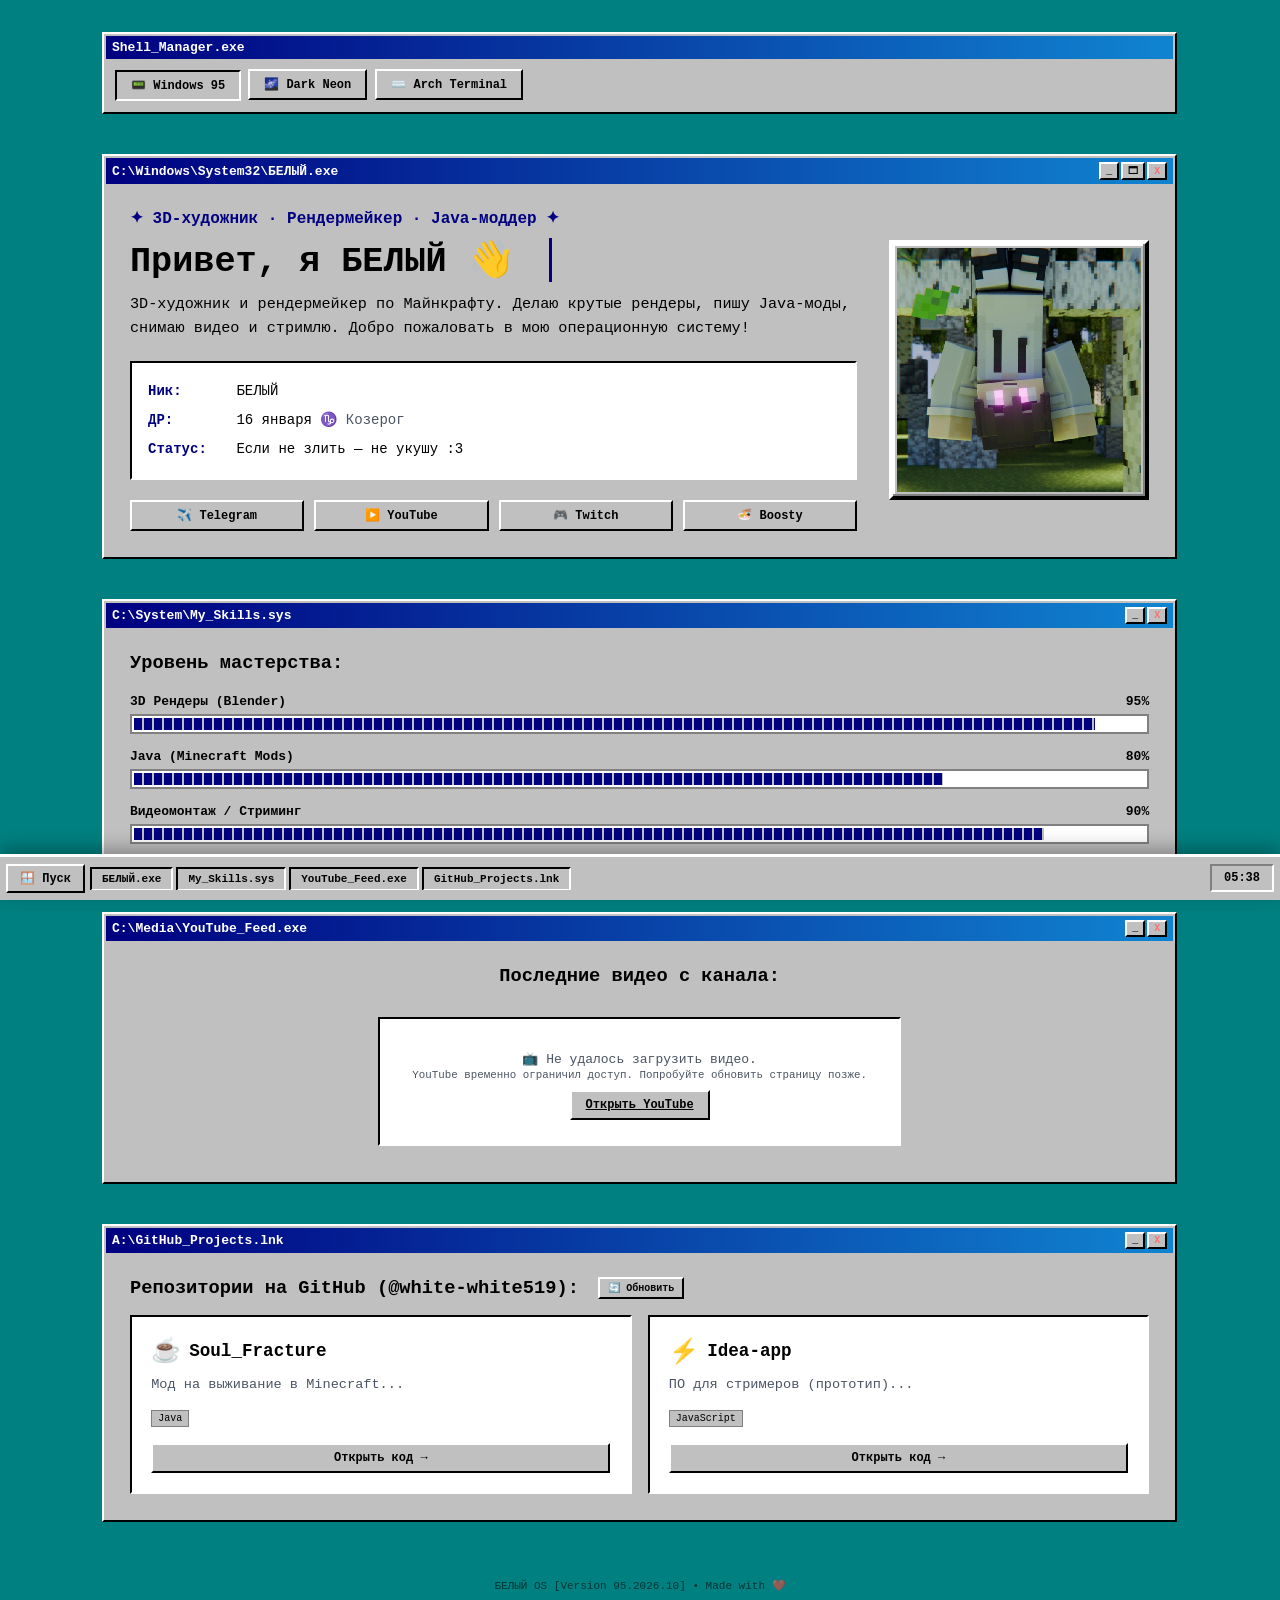
==== index.html @ 9b181b9a "Update site" ====
<!DOCTYPE html>
<html lang="ru" data-theme="win95">
<head>
    <meta charset="UTF-8">
    <meta name="viewport" content="width=device-width, initial-scale=1.0">
    <meta name="description" content="Портфолио БЕЛОГО (whiteYT) — 3D-художника, рендермейкера и Java-моддера по Minecraft. Ретро-интерфейс.">
    <title>БЕЛЫЙ | Operating System v95</title>
    <link rel="icon" href="data:,">
    <link rel="stylesheet" href="style.css">
</head>
<body>

<!-- ================= THEME BAR ================= -->
<div class="theme-bar win-window win-load-anim" style="--delay: 0s;">
    <div class="win-title-bar"><div class="win-title-text">Shell_Manager.exe</div></div>
    <div class="theme-buttons">
        <button class="win-btn active" data-theme-name="win95" aria-pressed="true"  onclick="setTheme('win95', this)">📟 Windows 95</button>
        <button class="win-btn"        data-theme-name="dark"  aria-pressed="false" onclick="setTheme('dark',  this)">🌌 Dark Neon</button>
        <button class="win-btn"        data-theme-name="arch"  aria-pressed="false" onclick="setTheme('arch',  this)">⌨️ Arch Terminal</button>
    </div>
</div>

<!-- ================= HERO ================= -->
<main class="win-window main-window win-load-anim" style="--delay: 0.15s;" data-window-title="БЕЛЫЙ.exe">
    <div class="win-title-bar">
        <div class="win-title-text">C:\Windows\System32\БЕЛЫЙ.exe</div>
        <div class="win-title-controls">
            <button class="win-control-btn" title="Свернуть" onclick="minimizeWindow(this.closest('.win-window'))">_</button>
            <button class="win-control-btn" title="Развернуть">🗖</button>
            <button class="win-control-btn close-btn" title="Закрыть" onclick="minimizeWindow(this.closest('.win-window'))">X</button>
        </div>
    </div>
    <div class="win-window-body hero-container">
        <div class="hero-text">
            <p class="win-subtitle fade-up" style="--delay: 0.3s;">✦ 3D-художник · Рендермейкер · Java-моддер ✦</p>
            <h1 class="typewriter">Привет, я БЕЛЫЙ 👋</h1>
            <p class="win-desc fade-up" style="--delay: 0.6s;">3D-художник и рендермейкер по Майнкрафту. Делаю крутые рендеры, пишу Java-моды, снимаю видео и стримлю. Добро пожаловать в мою операционную систему!</p>

            <div class="win-inset user-card fade-up" style="--delay: 0.8s;">
                <div><span class="user-card-key">Ник:</span> БЕЛЫЙ</div>
                <div><span class="user-card-key">ДР:</span> 16 января ♑ <em>Козерог</em></div>
                <div><span class="user-card-key">Статус:</span> Если не злить — не укушу :3</div>
            </div>

            <div class="social-grid fade-up" style="--delay: 1s;">
                <a href="https://t.me/podvalwhiteq"                target="_blank" rel="noopener noreferrer" class="win-btn social-btn tg">✈️ Telegram</a>
                <a href="https://www.youtube.com/@HospitalwhiteYT" target="_blank" rel="noopener noreferrer" class="win-btn social-btn yt">▶️ YouTube</a>
                <a href="https://www.twitch.tv/whiteyt456"         target="_blank" rel="noopener noreferrer" class="win-btn social-btn twitch">🎮 Twitch</a>
                <a href="https://boosty.to/white10000"             target="_blank" rel="noopener noreferrer" class="win-btn social-btn boosty">🍜 Boosty</a>
            </div>
        </div>
        <div class="hero-image fade-in" style="--delay: 0.5s;">
            <img src="images/skin_main.png" alt="Скин БЕЛОГО" class="pixel-avatar" loading="eager">
        </div>
    </div>
</main>

<!-- ================= SKILLS ================= -->
<section class="win-window skills-window win-load-anim" style="--delay: 0.3s;" data-window-title="My_Skills.sys">
    <div class="win-title-bar">
        <div class="win-title-text">C:\System\My_Skills.sys</div>
        <div class="win-title-controls">
            <button class="win-control-btn" title="Свернуть" onclick="minimizeWindow(this.closest('.win-window'))">_</button>
            <button class="win-control-btn close-btn" title="Закрыть" onclick="minimizeWindow(this.closest('.win-window'))">X</button>
        </div>
    </div>
    <div class="win-window-body">
        <h3 style="margin-bottom: 20px;">Уровень мастерства:</h3>
        <div class="skills-grid">
            <div class="skill-item">
                <div class="skill-label"><span>3D Рендеры (Blender)</span> <span>95%</span></div>
                <div class="win-progress-bar"><div class="win-progress-fill" style="width: 95%;"></div></div>
            </div>
            <div class="skill-item">
                <div class="skill-label"><span>Java (Minecraft Mods)</span> <span>80%</span></div>
                <div class="win-progress-bar"><div class="win-progress-fill" style="width: 80%;"></div></div>
            </div>
            <div class="skill-item">
                <div class="skill-label"><span>Видеомонтаж / Стриминг</span> <span>90%</span></div>
                <div class="win-progress-bar"><div class="win-progress-fill" style="width: 90%;"></div></div>
            </div>
        </div>
    </div>
</section>

<!-- ================= YOUTUBE VIDEOS ================= -->
<section class="win-window portfolio-window win-load-anim" style="--delay: 0.45s;" data-window-title="YouTube_Feed.exe">
    <div class="win-title-bar">
        <div class="win-title-text">C:\Media\YouTube_Feed.exe</div>
        <div class="win-title-controls">
            <button class="win-control-btn" title="Свернуть" onclick="minimizeWindow(this.closest('.win-window'))">_</button>
            <button class="win-control-btn close-btn" title="Закрыть" onclick="minimizeWindow(this.closest('.win-window'))">X</button>
        </div>
    </div>
    <div class="win-window-body">
        <h3 style="margin-bottom: 20px; text-align: center;">Последние видео с канала:</h3>
        <div class="youtube-circular-grid" id="youtube-feed">
            <!-- Сюда будут загружаться видео -->
            <div class="video-skeleton"></div>
            <div class="video-skeleton"></div>
            <div class="video-skeleton"></div>
            <div class="video-skeleton"></div>
            <div class="video-skeleton"></div>
        </div>
    </div>
</section>

<!-- ================= GITHUB REPOS ================= -->
<section class="win-window portfolio-window win-load-anim" style="--delay: 0.6s;" data-window-title="GitHub_Projects.lnk">
    <div class="win-title-bar">
        <div class="win-title-text">A:\GitHub_Projects.lnk</div>
        <div class="win-title-controls">
            <button class="win-control-btn" title="Свернуть" onclick="minimizeWindow(this.closest('.win-window'))">_</button>
            <button class="win-control-btn close-btn" title="Закрыть" onclick="minimizeWindow(this.closest('.win-window'))">X</button>
        </div>
    </div>
    <div class="win-window-body">
        <h3 style="margin-bottom:15px;">
            Репозитории на GitHub (@white-white519):
            <button class="win-btn refresh-gh-btn" onclick="refreshGitHubRepos()" title="Обновить">🔄 Обновить</button>
        </h3>
        <div class="github-repos-grid" id="github-repos"></div>
    </div>
</section>

<!-- ================= ARCH TERMINAL ================= -->
<section class="win-window arch-terminal-section win-load-anim" id="arch-terminal">
    <div class="win-title-bar">
        <div class="win-title-text">user@arch:~ — bash</div>
        <div class="win-title-controls">
            <button class="win-control-btn" title="Свернуть" onclick="minimizeWindow(this.closest('.win-window'))">_</button>
            <button class="win-control-btn" title="Очистить" onclick="termClear()">🗖</button>
            <button class="win-control-btn close-btn" title="Выйти" onclick="termRun('exit')">X</button>
        </div>
    </div>
    <div class="win-window-body terminal-body">
        <div class="terminal-output" id="terminal-output"></div>
        <div class="terminal-prompt-line">
            <span class="terminal-prompt" id="terminal-prompt">user@arch:~$</span>
            <input type="text" id="terminal-input" class="terminal-input"
                   autocomplete="off" spellcheck="false" aria-label="Терминал">
        </div>
    </div>
</section>

<!-- ================= TASKBAR ================= -->
<div class="win-taskbar" role="toolbar" aria-label="Панель задач">
    <button class="win-btn taskbar-start" onclick="restoreAllWindows()" title="Восстановить все окна">🪟 Пуск</button>
    <div class="taskbar-items" id="taskbarItems"></div>
    <div class="taskbar-clock" id="taskbarClock" aria-live="off">00:00</div>
</div>

<footer class="site-footer">
    <p>БЕЛЫЙ OS [Version 95.2026.10] • Made with ❤️</p>
</footer>

<script>
    /* ============================================================
       ⚙️ ID КАНАЛА YOUTUBE
    ============================================================ */
    const YT_CHANNEL_ID = 'UClRZ_X9qhqv14H53-g9qfrQ';

    /* ============================================================
       ТЕМЫ
    ============================================================ */
    const THEME_KEY = 'whiteyt-theme';
    const AVAILABLE_THEMES = ['win95', 'dark', 'arch'];

    function setTheme(name, btn) {
        if (!AVAILABLE_THEMES.includes(name)) name = 'win95';
        document.documentElement.setAttribute('data-theme', name);
        try { localStorage.setItem(THEME_KEY, name); } catch (e) {}

        document.querySelectorAll('.theme-buttons .win-btn').forEach(b => {
            const isActive = b.dataset.themeName === name;
            b.classList.toggle('active', isActive);
            b.setAttribute('aria-pressed', isActive ? 'true' : 'false');
        });

        if (name === 'arch') {
            setTimeout(() => {
                initTerminal();
                const ti = document.getElementById('terminal-input');
                if (ti) ti.focus();
            }, 50);
        }
    }
    function restoreTheme() {
        let saved = 'win95';
        try { saved = localStorage.getItem(THEME_KEY) || 'win95'; } catch (e) {}
        if (!AVAILABLE_THEMES.includes(saved)) saved = 'win95';

        document.documentElement.setAttribute('data-theme', saved);
        document.querySelectorAll('.theme-buttons .win-btn').forEach(b => {
            const isActive = b.dataset.themeName === saved;
            b.classList.toggle('active', isActive);
            b.setAttribute('aria-pressed', isActive ? 'true' : 'false');
        });
        if (saved === 'arch') initTerminal();
    }

    /* ============================================================
       УТИЛИТЫ
    ============================================================ */
    function escapeHtml(str) {
        return String(str ?? '').replace(/[&<>"']/g, ch => ({
            '&': '&amp;', '<': '&lt;', '>': '&gt;', '"': '&quot;', "'": '&#39;'
        })[ch]);
    }

    /* ============================================================
       YOUTUBE RSS FEED (МУЛЬТИ-ПРОКСИ ЗАЩИТА)
    ============================================================ */
    async function loadYouTubeVideos() {
        const container = document.getElementById('youtube-feed');
        if (!container) return;

        const rssUrl = `https://www.youtube.com/feeds/videos.xml?channel_id=${YT_CHANNEL_ID}`;

        // Список прокси-серверов на случай, если один заблокируют
        const proxies = [
            `https://api.allorigins.win/get?url=${encodeURIComponent(rssUrl)}`, // 1. allorigins (возвращает JSON)
            `https://api.codetabs.com/v1/proxy?quest=${encodeURIComponent(rssUrl)}`, // 2. codetabs (возвращает XML)
            `https://api.rss2json.com/v1/api.json?rss_url=${encodeURIComponent(rssUrl)}` // 3. rss2json (возвращает JSON)
        ];

        let success = false;

        for (let i = 0; i < proxies.length; i++) {
            if (success) break;
            const proxyUrl = proxies[i];

            try {
                const response = await fetch(proxyUrl);
                if (!response.ok) throw new Error('Network response not ok');

                const contentType = response.headers.get("content-type");
                let entries = [];

                if (contentType && contentType.includes("application/json")) {
                    const data = await response.json();

                    if (data.status === 'ok' && data.items) {
                         // Ответ от rss2json
                         data.items.slice(0, 7).forEach(item => {
                             entries.push({ title: item.title, link: item.link });
                         });
                    } else if (data.contents) {
                         // Ответ от allorigins (XML внутри JSON)
                         const parser = new DOMParser();
                         const xmlDoc = parser.parseFromString(data.contents, 'text/xml');
                         const xmlEntries = xmlDoc.querySelectorAll('entry');
                         xmlEntries.forEach(entry => {
                             entries.push({
                                 title: entry.querySelector('title').textContent,
                                 link: entry.querySelector('link').getAttribute('href')
                             });
                         });
                    }
                } else {
                    // Ответ от codetabs (чистый XML)
                    const text = await response.text();
                    const parser = new DOMParser();
                    const xmlDoc = parser.parseFromString(text, 'text/xml');
                    const xmlEntries = xmlDoc.querySelectorAll('entry');
                    xmlEntries.forEach(entry => {
                        entries.push({
                            title: entry.querySelector('title').textContent,
                            link: entry.querySelector('link').getAttribute('href')
                        });
                    });
                }

                if (entries.length > 0) {
                    let html = '';
                    for (let j = 0; j < Math.min(entries.length, 7); j++) {
                        const item = entries[j];
                        const videoUrl = item.link;
                        const videoId = videoUrl.split('v=')[1];
                        const thumbnail = `https://i.ytimg.com/vi/${videoId}/mqdefault.jpg`;

                        html += `
                            <div class="video-item win-inset" style="--i: ${j};">
                                <div class="video-thumbnail">
                                    <img src="${thumbnail}" alt="${escapeHtml(item.title)}" loading="lazy">
                                    <div class="play-overlay">▶</div>
                                </div>
                                <div class="video-title">${escapeHtml(item.title)}</div>
                                <a href="${videoUrl}" target="_blank" rel="noopener noreferrer" class="video-link"></a>
                            </div>
                        `;
                    }
                    container.innerHTML = html;
                    success = true; // Успех! Останавливаем перебор
                }
            } catch (err) {
                console.warn(`Прокси №${i+1} упал, пробуем следующий...`);
            }
        }

        if (!success) {
            console.warn('Все методы загрузки видео упали.');
            container.innerHTML = `
                <div class="win-inset empty-state" style="grid-column: 1 / -1;">
                    📺 Не удалось загрузить видео.<br>
                    <small>YouTube временно ограничил доступ. Попробуйте обновить страницу позже.</small>
                    <br><br>
                    <a href="https://www.youtube.com/@HospitalwhiteYT" target="_blank" class="win-btn">Открыть YouTube</a>
                </div>
            `;
        }
    }

    /* ============================================================
       GITHUB API
    ============================================================ */
    const GH_USER = 'white-white519';
    const GH_CACHE_KEY = 'gh-repos-cache-v1';
    const GH_CACHE_TTL = 60 * 60 * 1000;
    const PINNED_REPOS = ['Soul_Fracture', 'Idea-app'];

    const LANG_ICONS = {
        'Java': '☕', 'JavaScript': '⚡', 'TypeScript': '🔷',
        'HTML': '🌐', 'CSS': '🎨', 'Python': '🐍', 'C++': '🔧'
    };

    const FALLBACK_REPOS = [
        { name: 'Soul_Fracture',  language: 'Java',       description: 'Мод на выживание в Minecraft...', html_url: '#' },
        { name: 'Idea-app',       language: 'JavaScript', description: 'ПО для стримеров (прототип)...', html_url: '#' }
    ];

    function renderRepoCard(repo, i) {
        const icon = LANG_ICONS[repo.language] || '📦';
        const desc = repo.description || 'Без описания';
        const tagHtml = (repo.language ? `<span>${escapeHtml(repo.language)}</span>` : '')
            + (repo.stargazers_count > 0 ? `<span>⭐ ${repo.stargazers_count}</span>` : '');
        return `
            <div class="repo-card win-inset" style="--i:${i};">
                <div class="repo-header"><span class="repo-icon">${icon}</span><h4>${escapeHtml(repo.name)}</h4></div>
                <p class="repo-desc">${escapeHtml(desc)}</p>
                <div class="repo-tags">${tagHtml}</div>
                <a href="${repo.html_url}" target="_blank" rel="noopener noreferrer" class="win-btn repo-link">Открыть код →</a>
            </div>
        `;
    }

    function sortRepos(a, b) {
        const aPinned = PINNED_REPOS.indexOf(a.name);
        const bPinned = PINNED_REPOS.indexOf(b.name);
        if (aPinned !== -1 && bPinned === -1) return -1;
        if (aPinned === -1 && bPinned !== -1) return 1;
        if (aPinned !== -1 && bPinned !== -1) return aPinned - bPinned;
        return (b.stargazers_count - a.stargazers_count) || (new Date(b.updated_at) - new Date(a.updated_at));
    }

    async function loadGitHubRepos() {
        const container = document.getElementById('github-repos');
        if (!container) return;
        try {
            const cached = JSON.parse(sessionStorage.getItem(GH_CACHE_KEY) || 'null');
            if (cached && (Date.now() - cached.ts) < GH_CACHE_TTL && cached.html) {
                container.innerHTML = cached.html;
                return;
            }
        } catch (e) {}

        container.innerHTML = Array(4).fill(0).map((_, i) => `<div class="repo-card skeleton win-inset" style="--i:${i};"></div>`).join('');

        try {
            const res = await fetch(`https://api.github.com/users/${GH_USER}/repos?sort=updated&per_page=100`);
            if (!res.ok) throw new Error('API Error');
            const repos = await res.json();
            const filtered = repos.filter(r => !r.fork && !r.archived).sort(sortRepos);
            if (!filtered.length) throw new Error('Empty');

            const html = filtered.map((r, i) => renderRepoCard(r, i)).join('');
            container.innerHTML = html;
            try { sessionStorage.setItem(GH_CACHE_KEY, JSON.stringify({ ts: Date.now(), html })); } catch (e) {}
        } catch (err) {
            container.innerHTML = FALLBACK_REPOS.map((r, i) => renderRepoCard(r, i)).join('');
        }
    }
    function refreshGitHubRepos() {
        try { sessionStorage.removeItem(GH_CACHE_KEY); } catch (e) {}
        loadGitHubRepos();
    }

    /* ============================================================
       ARCH TERMINAL
    ============================================================ */
    let termPath = '/';
    const termHistory = [];
    let termHistoryIdx = -1;
    let terminalInitialized = false;
    const TERM_DIRS = ['/', '/portfolio', '/repos', '/upload'];
    const TERM_FILES = {
        '/bio.txt': `Имя: БЕЛЫЙ\nДР: 16 января (Козерог ♑)\nРоль: 3D-художник, рендермейкер\nСтатус: Если не злить — не укушу :3`,
        '/contacts.txt': `Telegram : https://t.me/podvalwhiteq\nYouTube  : https://www.youtube.com/@HospitalwhiteYT\nTwitch   : https://www.twitch.tv/whiteyt456`
    };

    function termPrint(text, cls) {
        const out = document.getElementById('terminal-output');
        if (!out) return;
        const line = document.createElement('div');
        if (cls) line.className = 't-' + cls;
        line.textContent = text;
        out.appendChild(line);
        out.scrollTop = out.scrollHeight;
    }
    function termPrintHTML(html) {
        const out = document.getElementById('terminal-output');
        if (!out) return;
        const line = document.createElement('div');
        line.innerHTML = html;
        out.appendChild(line);
        out.scrollTop = out.scrollHeight;
    }
    function termClear() {
        const out = document.getElementById('terminal-output');
        if (out) out.innerHTML = '';
    }
    function updateTermPrompt() {
        const el = document.getElementById('terminal-prompt');
        if (!el) return;
        const displayPath = termPath === '/' ? '~' : '~' + termPath;
        el.textContent = `user@arch:${displayPath}$`;
    }
    function printBanner() {
        termPrint('');
        termPrint('  ╦ ╦╦╔╦╗╔═╗╦ ╦╔╦╗', 'blue');
        termPrint('  ║║║║ ║ ║╣ ╚╦╝ ║ ', 'blue');
        termPrint('  ╚╩╝╩ ╩ ╚═╝ ╩  ╩ ', 'blue');
        termPrint('');
        termPrint('  БЕЛЫЙ OS · Arch Terminal v1.0', 'green');
        termPrint('  Type "help" for commands.', 'muted');
        termPrint('');
    }
    function initTerminal() {
        if (terminalInitialized) return;
        terminalInitialized = true;
        const input = document.getElementById('terminal-input');
        if (!input) return;
        input.addEventListener('keydown', handleTermKey);
        printBanner();
        updateTermPrompt();
    }
    function handleTermKey(e) {
        if (e.key === 'Enter') {
            e.preventDefault();
            const line = e.target.value;
            e.target.value = '';
            termRun(line);
        } else if (e.key === 'ArrowUp') {
            e.preventDefault();
            if (termHistoryIdx === -1) termHistoryIdx = termHistory.length;
            if (termHistoryIdx > 0) termHistoryIdx--;
            e.target.value = termHistory[termHistoryIdx] || '';
        } else if (e.key === 'ArrowDown') {
            e.preventDefault();
            if (termHistoryIdx < termHistory.length - 1) termHistoryIdx++;
            else termHistoryIdx = termHistory.length;
            e.target.value = termHistory[termHistoryIdx] || '';
        } else if (e.key === 'l' && (e.ctrlKey || e.metaKey)) {
            e.preventDefault();
            termClear();
        }
    }
    function resolveTermPath(target) {
        if (!target || target === '~' || target === '/') return '/';
        if (target === '..') {
            if (termPath === '/') return '/';
            const parts = termPath.split('/').filter(Boolean);
            parts.pop();
            return '/' + parts.join('/');
        }
        if (target.startsWith('/')) return target;
        return (termPath === '/' ? '' : termPath) + '/' + target;
    }
    function termRun(raw) {
        const line = String(raw || '').trim();
        const displayPath = termPath === '/' ? '~' : '~' + termPath;
        termPrintHTML(`<span class="t-blue">user@arch</span>:<span class="t-yellow">${displayPath}</span>$ <span class="t-green">${escapeHtml(line)}</span>`);
        if (!line) return;
        termHistory.push(line);
        termHistoryIdx = termHistory.length;

        const parts = line.split(/\s+/);
        const cmd = parts[0].toLowerCase();
        const args = parts.slice(1);

        switch (cmd) {
            case 'help':      termPrint('Доступно: help, ls, cd, cat, whoami, theme, clear, neofetch, exit', 'blue'); break;
            case 'ls':        cmdLs(args); break;
            case 'cd':        cmdCd(args); break;
            case 'pwd':       termPrint(termPath); break;
            case 'cat':       cmdCat(args); break;
            case 'whoami':    termPrint('БЕЛЫЙ', 'green'); termPrint('3D-художник · рендермейкер', 'muted'); break;
            case 'theme':     cmdTheme(args); break;
            case 'clear':     termClear(); break;
            case 'neofetch':  cmdNeofetch(); break;
            case 'exit':      setTimeout(() => setTheme('win95', null), 600); break;
            default:          termPrint(`${cmd}: command not found. Type "help".`, 'red');
        }
    }
    function cmdLs(args) {
        const target = args[0] ? resolveTermPath(args[0]) : termPath;
        if (target === '/') {
            ['portfolio/','repos/','upload/','bio.txt','contacts.txt','README.md'].forEach(i => termPrint(`  ${i}`, i.endsWith('/') ? 'blue' : 'green'));
        } else if (target === '/portfolio') { termPrint('  (смотрите на сайте)', 'muted');
        } else if (target === '/repos') { termPrint('  (смотрите на сайте)', 'muted');
        } else if (target === '/upload') { termPrint('  submit.sh', 'green');
        } else { termPrint(`ls: ${args[0]}: No such file`, 'red'); }
    }
    function cmdCd(args) {
        if (!args.length) { termPath = '/'; updateTermPrompt(); return; }
        const newPath = resolveTermPath(args[0]);
        if (TERM_DIRS.includes(newPath)) { termPath = newPath; updateTermPrompt(); }
        else { termPrint(`cd: ${args[0]}: No such directory`, 'red'); }
    }
    function cmdCat(args) {
        if (!args.length) return termPrint('cat: missing filename', 'red');
        const content = TERM_FILES[resolveTermPath(args[0])];
        if (content) content.split('\n').forEach(l => termPrint(l));
        else termPrint(`cat: ${args[0]}: No such file`, 'red');
    }
    function cmdTheme(args) {
        if (!AVAILABLE_THEMES.includes(args[0])) return termPrint('Темы: win95, dark, arch', 'red');
        setTheme(args[0], null);
    }
    function cmdNeofetch() {
        termPrint('    ██████╗ ███████╗██╗     ██╗   ██╗██╗   ██╗', 'green');
        termPrint('    ██╔══██╗██╔════╝██║     ██║   ██║╚██╗ ██╔╝', 'green');
        termPrint('    ██████╔╝█████╗  ██║     ██║   ██║ ╚████╔╝ ', 'green');
        termPrint('    ██╔══██╗██╔══╝  ██║     ██║   ██║  ╚██╔╝  ', 'green');
        termPrint('    ██████╔╝███████╗███████╗╚██████╔╝   ██║   ', 'green');
        termPrint('    ╚═════╝ ╚══════╝╚══════╝ ╚═════╝    ╚═╝   ', 'green');
        termPrint('    OS: БЕЛЫЙ OS v95', 'blue');
    }

    /* ============================================================
       TASKBAR & INIT
    ============================================================ */
    const windowRegistry = [];
    let winCounter = 0;

    function registerWindow(el) {
        const title = el.dataset.windowTitle || el.querySelector('.win-title-text')?.textContent || 'Window';
        const id = 'w' + (++winCounter);
        el.dataset.windowId = id;
        windowRegistry.push({ id, el, title });
    }
    function renderTaskbar() {
        const container = document.getElementById('taskbarItems');
        if (!container) return;
        container.innerHTML = windowRegistry.map(w => {
            const hidden = w.el.style.display === 'none';
            return `<button class="win-btn taskbar-item ${hidden ? 'inactive' : 'active'}" data-target="${w.id}" title="${escapeHtml(w.title)}">${escapeHtml(w.title)}</button>`;
        }).join('');
        container.querySelectorAll('.taskbar-item').forEach(btn => {
            btn.addEventListener('click', () => {
                const w = windowRegistry.find(x => x.id === btn.dataset.target);
                if (!w) return;
                w.el.style.display = (w.el.style.display === 'none') ? '' : 'none';
                renderTaskbar();
            });
        });
    }
    function minimizeWindow(el) { el.style.display = 'none'; renderTaskbar(); }
    function restoreAllWindows() { windowRegistry.forEach(w => { w.el.style.display = ''; }); renderTaskbar(); }

    function updateClock() {
        const el = document.getElementById('taskbarClock');
        if (!el) return;
        const d = new Date();
        el.textContent = String(d.getHours()).padStart(2, '0') + ':' + String(d.getMinutes()).padStart(2, '0');
    }

    document.addEventListener('DOMContentLoaded', () => {
        restoreTheme();
        document.querySelectorAll('.win-window[data-window-title]').forEach(registerWindow);
        renderTaskbar();

        loadYouTubeVideos();
        loadGitHubRepos();
        initTerminal();
        updateClock();
        setInterval(updateClock, 60_000);
    });
</script>
</body>
</html>
---- style.css ----
/* =========================================================
   ТЕМЫ
========================================================= */
:root[data-theme="win95"] {
    --bg-color: #008080; --window-bg: #c0c0c0; --text-color: #000000; --text-muted: #4b5563;
    --title-bg: linear-gradient(90deg, #000080, #1084d0); --title-text: #ffffff;
    --border-light: #ffffff; --border-dark: #808080; --border-darkest: #000000;
    --input-bg: #ffffff; --accent: #000080; --glow: none;
}
:root[data-theme="dark"] {
    --bg-color: #05070d; --window-bg: #0d1117; --text-color: #e6edf3; --text-muted: #8b949e;
    --title-bg: linear-gradient(90deg, #1e3a8a, #2563eb); --title-text: #ffffff;
    --border-light: #1e40af; --border-dark: #0c1a3a; --border-darkest: #000000;
    --input-bg: #010409; --accent: #3b82f6; --glow: 0 0 24px rgba(37, 99, 235, .18);
}
:root[data-theme="arch"] {
    --bg-color: #0a0e14; --window-bg: #0d1117; --text-color: #7ee787; --text-muted: #8b949e;
    --title-bg: linear-gradient(90deg, #1793d1, #0e5a7a); --title-text: #ffffff;
    --border-light: #30363d; --border-dark: #161b22; --border-darkest: #010409;
    --input-bg: #010409; --accent: #1793d1; --glow: 0 0 12px rgba(23, 147, 209, .35);
}

/* =========================================================
   RESET & BASE
========================================================= */
*, *::before, *::after {
    margin: 0; padding: 0; box-sizing: border-box;
    font-family: 'Courier New', Courier, monospace;
    image-rendering: pixelated;
}
html { scroll-behavior: smooth; }
body {
    background-color: var(--bg-color); color: var(--text-color);
    padding: 2rem 8% calc(2rem + 70px);
    display: flex; flex-direction: column; gap: 2.5rem;
    min-height: 100vh; transition: background-color .35s ease, color .25s ease;
}
:root[data-theme="dark"] body {
    background: radial-gradient(circle at 15% -10%, rgba(30, 58, 138, .35), transparent 45%),
                radial-gradient(circle at 85% 110%, rgba(37, 99, 235, .22), transparent 45%),
                var(--bg-color);
    background-attachment: fixed;
}
:root[data-theme="arch"] body::after {
    content: ""; position: fixed; inset: 0; pointer-events: none; z-index: 9998;
    background: repeating-linear-gradient(0deg, rgba(0, 0, 0, .18) 0px, rgba(0, 0, 0, .18) 1px, transparent 1px, transparent 3px);
    opacity: .5; animation: scanlinesFlicker 8s ease-in-out infinite;
}
@keyframes scanlinesFlicker { 0%, 100% { opacity: .5; } 50% { opacity: .55; } }
:root[data-theme="arch"] body::before {
    content: ""; position: fixed; inset: 0; pointer-events: none; z-index: 9997;
    background: radial-gradient(ellipse at center, transparent 60%, rgba(0,0,0,.5) 100%);
}
:root[data-theme="arch"] .win-title-text::before { content: "user@arch:~$ "; opacity: .65; font-weight: normal; color: #7ee787; }
:root[data-theme="arch"] .win-btn:hover { background-color: #0d1117; border-color: #1793d1; color: #7ee787; }

/* =========================================================
   ✨ АНИМАЦИИ
========================================================= */
@keyframes winOpenSmooth {
    0% { transform: scale(.94) translateY(14px); opacity: 0; filter: blur(2px); }
    60% { transform: scale(1.005) translateY(-1px); opacity: 1; filter: blur(0); }
    100% { transform: scale(1) translateY(0); opacity: 1; }
}
@keyframes win95Unroll {
    0% { transform: scaleY(0.03) scaleX(0.85); opacity: 0; }
    45% { transform: scaleY(0.03) scaleX(1); opacity: 1; box-shadow: 0 0 0 2px #1084d0; }
    70% { transform: scaleY(1) scaleX(1); opacity: 1; box-shadow: 0 0 0 2px #1084d0; }
    100% { transform: scaleY(1) scaleX(1); opacity: 1; }
}
@keyframes titleType { from { clip-path: inset(0 100% 0 0); } to { clip-path: inset(0 0 0 0); } }
@keyframes fadeUp { from { transform: translateY(20px); opacity: 0; } to { transform: translateY(0); opacity: 1; } }
@keyframes fadeIn { from { opacity: 0; filter: blur(4px); } to { opacity: 1; filter: blur(0); } }
@keyframes typewriter { from { width: 0; } to { width: 20ch; } }
@keyframes blinkCursor { from, to { border-color: transparent; } 50% { border-color: var(--accent); } }
@keyframes skeletonSweep { 0% { transform: translateX(-100%); } 100% { transform: translateX(100%); } }
@keyframes blockMove { from { background-position: 0 0; } to { background-position: 12px 0; } }
@keyframes avatarFloat { 0%, 100% { transform: translateY(0); } 50% { transform: translateY(-6px); } }
@keyframes videoPop {
    0% { transform: scale(0.8); opacity: 0; }
    70% { transform: scale(1.05); }
    100% { transform: scale(1); opacity: 1; }
}

/* =========================================================
   WINDOW CHROME
========================================================= */
.win-window {
    background-color: var(--window-bg);
    border-top: 2px solid var(--border-light); border-left: 2px solid var(--border-light);
    border-right: 2px solid var(--border-darkest); border-bottom: 2px solid var(--border-darkest);
    box-shadow: inset -1px -1px 0 var(--border-dark), inset  1px  1px 0 var(--border-light), var(--glow);
    padding: 2px; position: relative;
    transition: box-shadow .25s ease, background-color .35s ease;
}
:root[data-theme="dark"] .win-window:hover { box-shadow: inset -1px -1px 0 var(--border-dark), inset 1px 1px 0 var(--border-light), 0 0 0 1px rgba(59, 130, 246, .35), 0 0 32px rgba(37, 99, 235, .28); }
:root[data-theme="win95"] .win-window:hover { box-shadow: inset -1px -1px 0 var(--border-dark), inset 1px 1px 0 var(--border-light), 2px 2px 0 var(--border-darkest); }
:root[data-theme="arch"] .win-window:hover { box-shadow: inset -1px -1px 0 var(--border-dark), inset 1px 1px 0 var(--border-light), 0 0 12px rgba(23, 147, 209, .45); }

.win-load-anim { animation: winOpenSmooth .6s cubic-bezier(.2, .8, .3, 1) both; animation-delay: var(--delay, 0s); }
:root[data-theme="win95"] .win-load-anim { animation: win95Unroll .5s cubic-bezier(.4, 0, .2, 1) both; animation-delay: var(--delay, 0s); transform-origin: top center; }
:root[data-theme="win95"] .win-load-anim .win-title-text { animation: titleType .6s steps(22, end) both; animation-delay: calc(var(--delay, 0s) + .2s); }

.win-title-bar { background: var(--title-bg); color: var(--title-text); padding: 4px 6px; display: flex; justify-content: space-between; align-items: center; font-weight: bold; font-size: 13px; user-select: none; transition: background-color .35s ease; }
.win-title-controls { display: flex; gap: 2px; }
.win-window-body { padding: 1.5rem; }

/* =========================================================
   ПОЯВЛЕНИЕ КОНТЕНТА
========================================================= */
.fade-up { animation: fadeUp .6s cubic-bezier(.2, .8, .3, 1) both; animation-delay: var(--delay, 0s); }
.fade-in { animation: fadeIn .8s ease both; animation-delay: var(--delay, 0s); }

.typewriter {
    display: inline-block; overflow: hidden; white-space: nowrap;
    border-right: 3px solid var(--accent); margin: 0;
    font-size: 2.2rem; margin-bottom: 10px;
    animation: typewriter 1.5s steps(20) 0.2s forwards, blinkCursor 0.8s step-end infinite;
    width: 0;
    vertical-align: bottom;
}

/* =========================================================
   BUTTONS & INSET
========================================================= */
.win-btn, .win-control-btn {
    background-color: var(--window-bg);
    border-top: 2px solid var(--border-light); border-left: 2px solid var(--border-light);
    border-right: 2px solid var(--border-darkest); border-bottom: 2px solid var(--border-darkest);
    color: var(--text-color); padding: 6px 14px; font-weight: bold; cursor: pointer; font-size: 12px;
    outline: none; text-align: center; transition: all .15s ease;
    transform: translate(0, 0);
}
.win-btn:hover { background-color: color-mix(in srgb, var(--window-bg), var(--border-light) 15%); transform: translate(-1px, -1px); }
:root[data-theme="dark"] .win-btn:hover { background-color: #0d1117; border-color: var(--accent); color: var(--accent); box-shadow: 0 0 10px rgba(59, 130, 246, .35); }
.win-btn:active, .win-btn.active { border-top-color: var(--border-darkest); border-left-color: var(--border-darkest); border-right-color: var(--border-light); border-bottom-color: var(--border-light); transform: translate(1px, 1px); }
.win-control-btn { padding: 1px 5px; font-size: 10px; }
.win-control-btn:hover { transform: none; }
.close-btn { color: #f87171; }
.refresh-gh-btn { font-size: 10px; padding: 3px 8px; margin-left: 8px; vertical-align: middle; }

.win-inset { border-top: 2px solid var(--border-darkest); border-left: 2px solid var(--border-darkest); border-right: 2px solid var(--border-light); border-bottom: 2px solid var(--border-light); background: var(--input-bg); transition: background-color .35s ease; }

/* =========================================================
   LAYOUTS
========================================================= */
.theme-bar { padding-bottom: 8px; }
.theme-buttons { display: flex; gap: 8px; padding: 10px 8px 4px; flex-wrap: wrap; }

.hero-container { display: flex; align-items: center; gap: 2rem; }
.hero-text { flex: 1; }
.win-subtitle { font-weight: bold; color: var(--accent); margin-bottom: 10px; }
.win-desc { font-size: .95rem; line-height: 1.6; color: var(--text-color); margin-bottom: 20px; }
.pixel-avatar {
    max-height: 260px; width: 100%; max-width: 260px; object-fit: cover;
    border-top: 4px solid var(--border-light); border-left: 4px solid var(--border-light);
    border-right: 4px solid var(--border-darkest); border-bottom: 4px solid var(--border-darkest);
    box-shadow: inset -2px -2px 0 var(--border-dark), inset  2px  2px 0 var(--border-light);
    background-color: var(--window-bg); padding: 4px; display: block; margin: 0 auto;
    animation: avatarFloat 5s ease-in-out infinite;
}
.user-card { padding: 16px; font-size: 14px; line-height: 1.8; display: flex; flex-direction: column; gap: 4px; margin-bottom: 20px; }
.user-card-key { display: inline-block; min-width: 80px; font-weight: bold; color: var(--accent); }
.user-card em { color: var(--text-muted); font-style: normal; }
.social-grid { display: grid; grid-template-columns: repeat(auto-fit, minmax(140px, 1fr)); gap: 10px; }
.social-btn { text-align: center; text-decoration: none; display: block; }
.tg:hover { background: #24a1de; color: #fff; border-color: #fff; }
.yt:hover { background: #ef4444; color: #fff; border-color: #fff; }
.twitch:hover { background: #a855f7; color: #fff; border-color: #fff; }
.boosty:hover { background: #f97316; color: #fff; border-color: #fff; }

/* =========================================================
   SKILLS
========================================================= */
.skills-grid { display: flex; flex-direction: column; gap: 15px; }
.skill-item { display: flex; flex-direction: column; gap: 5px; }
.skill-label { display: flex; justify-content: space-between; font-size: 13px; font-weight: bold; }
.win-progress-bar { width: 100%; height: 20px; background: var(--input-bg); border: 2px solid var(--border-dark); padding: 2px; overflow: hidden; }
.win-progress-fill {
    height: 100%; background-color: var(--accent);
    background-image: repeating-linear-gradient(45deg, rgba(255,255,255,.18) 0 4px, transparent 4px 8px);
    background-size: 16px 16px; animation: blockMove .7s linear infinite;
}
:root[data-theme="win95"] .win-progress-fill { background-image: linear-gradient(90deg, #000080 0 8px, #c0c0c0 8px 10px); background-size: 10px 100%; animation: blockMove .8s steps(10, end) infinite; }

/* =========================================================
   YOUTUBE CIRCULAR GRID
========================================================= */
.youtube-circular-grid {
    display: grid;
    grid-template-columns: repeat(auto-fit, minmax(200px, 1fr));
    gap: 20px;
    padding: 10px;
    justify-items: center;
}

.video-item {
    position: relative;
    width: 100%;
    max-width: 240px;
    display: flex;
    flex-direction: column;
    align-items: center;
    text-align: center;
    padding: 10px;
    border-radius: 12px;
    overflow: hidden;
    animation: videoPop 0.6s cubic-bezier(.2, .8, .3, 1) both;
    animation-delay: calc(var(--i) * 0.1s + 0.5s);
    transition: transform 0.3s ease, box-shadow 0.3s ease;
    cursor: pointer;
}

.video-item:hover {
    transform: translateY(-8px) scale(1.05);
    box-shadow: 0 10px 20px rgba(0,0,0,0.3);
    z-index: 10;
}

.video-thumbnail {
    width: 100%;
    aspect-ratio: 16 / 9;
    border-radius: 8px;
    overflow: hidden;
    position: relative;
    border: 2px solid var(--border-darkest);
    background: #000;
}

.video-thumbnail img {
    width: 100%;
    height: 100%;
    object-fit: cover;
    transition: transform 0.4s ease;
}

.video-item:hover .video-thumbnail img {
    transform: scale(1.1);
}

.play-overlay {
    position: absolute;
    inset: 0;
    display: flex;
    align-items: center;
    justify-content: center;
    background: rgba(0,0,0,0.4);
    opacity: 0;
    transition: opacity 0.3s ease;
    color: #fff;
    font-size: 2rem;
}

.video-item:hover .play-overlay {
    opacity: 1;
}

.video-title {
    margin-top: 10px;
    font-size: 13px;
    font-weight: bold;
    line-height: 1.3;
    color: var(--text-color);
    display: -webkit-box;
    -webkit-line-clamp: 2;
    -webkit-box-orient: vertical;
    overflow: hidden;
    width: 100%;
}

.video-link {
    position: absolute;
    inset: 0;
    z-index: 5;
}

.video-skeleton {
    width: 100%;
    max-width: 240px;
    aspect-ratio: 16 / 9;
    background: var(--window-bg);
    border: 2px solid var(--border-dark);
    border-radius: 8px;
    position: relative;
    overflow: hidden;
    animation: fadeUp 0.5s ease;
}
.video-skeleton::after {
    content: "";
    position: absolute;
    inset: 0;
    background: linear-gradient(90deg, transparent 0%, rgba(128, 128, 128, .15) 50%, transparent 100%);
    animation: skeletonSweep 1.4s infinite;
}

.empty-state { text-align: center; padding: 2rem; color: var(--text-muted); font-size: 13px; }

/* =========================================================
   GITHUB REPOS
========================================================= */
.github-repos-grid { display: grid; grid-template-columns: repeat(auto-fit, minmax(260px, 1fr)); gap: 1rem; margin-top: 1rem; }
.repo-card { padding: 1.2rem; display: flex; flex-direction: column; justify-content: space-between; animation: fadeUp .5s ease both; animation-delay: calc(var(--i) * .1s + 0.4s); transition: transform .25s ease, box-shadow .25s ease; }
.repo-card:hover { transform: translateY(-4px); box-shadow: inset -1px -1px 0 var(--border-dark), inset 1px 1px 0 var(--border-light), 0 5px 15px rgba(0,0,0,.2); }
.repo-header { display: flex; align-items: center; gap: 8px; margin-bottom: 10px; }
.repo-icon { font-size: 1.5rem; }
.repo-card h4 { font-size: 1.1rem; font-weight: bold; }
.repo-desc { font-size: .85rem; color: var(--text-muted); line-height: 1.4; margin-bottom: 1rem; flex: 1; }
.repo-tags { display: flex; gap: 5px; margin-bottom: 1rem; flex-wrap: wrap; }
.repo-tags span { font-size: 10px; background: var(--window-bg); padding: 2px 6px; border: 1px solid var(--border-dark); }
.repo-link { text-align: center; text-decoration: none; display: block; width: 100%; }
.repo-card.skeleton { min-height: 180px; position: relative; overflow: hidden; background: var(--input-bg); border-color: var(--border-dark); animation: none; }
.repo-card.skeleton::after { content: ""; position: absolute; inset: 0; background: linear-gradient(90deg, transparent 0%, rgba(128, 128, 128, .15) 50%, transparent 100%); animation: skeletonSweep 1.4s infinite; }

/* =========================================================
   ARCH TERMINAL
========================================================= */
.arch-terminal-section { display: none; }
:root[data-theme="arch"] .arch-terminal-section { display: block; }
.terminal-body { background: #000 !important; color: #7ee787; padding: 12px !important; min-height: 320px; max-height: 520px; display: flex !important; flex-direction: column; overflow: hidden; }
.terminal-output { flex: 1; overflow-y: auto; font-size: 13px; line-height: 1.5; padding: 4px; white-space: pre-wrap; scrollbar-width: thin; scrollbar-color: #1793d1 transparent; }
.terminal-output::-webkit-scrollbar { width: 8px; }
.terminal-output::-webkit-scrollbar-track { background: #0a0e14; }
.terminal-output::-webkit-scrollbar-thumb { background: #1793d1; border-radius: 2px; }
.terminal-output .t-green { color: #7ee787; } .terminal-output .t-blue { color: #1793d1; }
.terminal-output .t-red { color: #f85149; } .terminal-output .t-yellow { color: #e3b341; } .terminal-output .t-muted { color: #6e7681; }
.terminal-prompt-line { display: flex; gap: 6px; align-items: center; border-top: 1px dashed #30363d; padding-top: 8px; margin-top: 4px; }
.terminal-prompt { color: #1793d1; font-weight: bold; font-size: 13px; white-space: nowrap; }
.terminal-input { flex: 1; background: transparent; border: none; color: #7ee787; font-family: inherit; font-size: 13px; outline: none; caret-color: #7ee787; }

/* =========================================================
   TASKBAR & FOOTER
========================================================= */
.win-taskbar { position: fixed; bottom: 0; left: 0; right: 0; height: 46px; background: var(--window-bg); border-top: 2px solid var(--border-light); box-shadow: inset 0 1px 0 var(--border-light), 0 -6px 18px rgba(0, 0, 0, .3); display: flex; align-items: center; gap: 4px; padding: 4px 6px; z-index: 1000; font-size: 12px; transition: background-color .35s ease; }
.taskbar-start { font-weight: bold; display: flex; align-items: center; gap: 6px; padding: 5px 12px; }
.taskbar-items { flex: 1; display: flex; gap: 3px; overflow-x: auto; min-width: 0; scrollbar-width: thin; }
.taskbar-item { padding: 4px 10px; font-size: 11px; white-space: nowrap; max-width: 180px; overflow: hidden; text-overflow: ellipsis; flex-shrink: 0; }
.taskbar-item.active { font-weight: bold; }
.taskbar-item.inactive { opacity: .7; }
.taskbar-clock { padding: 5px 10px; border-top: 2px solid var(--border-dark); border-left: 2px solid var(--border-dark); border-right: 2px solid var(--border-light); border-bottom: 2px solid var(--border-light); font-size: 12px; font-weight: bold; min-width: 64px; text-align: center; }
.site-footer { text-align: center; padding: 1rem; font-size: 11px; opacity: .6; }

/* =========================================================
   RESPONSIVE
========================================================= */
@media (max-width: 768px) {
    body { padding: 1rem 4% calc(1rem + 70px); gap: 1.5rem; }
    .hero-container { flex-direction: column-reverse; text-align: center; }
    .typewriter { font-size: 1.6rem; }
    .taskbar-item { max-width: 100px; }
    .user-card-key { min-width: 70px; }
    .youtube-circular-grid { grid-template-columns: repeat(auto-fit, minmax(140px, 1fr)); gap: 10px; }
    .video-title { font-size: 11px; }
}

@media (prefers-reduced-motion: reduce) {
    *, *::before, *::after { animation-duration: .01ms !important; animation-delay: 0ms !important; transition-duration: .01ms !important; }
    .pixel-avatar { animation: none; }
    .typewriter { width: 100%; border: none; }
    .video-item { animation: none; }
}
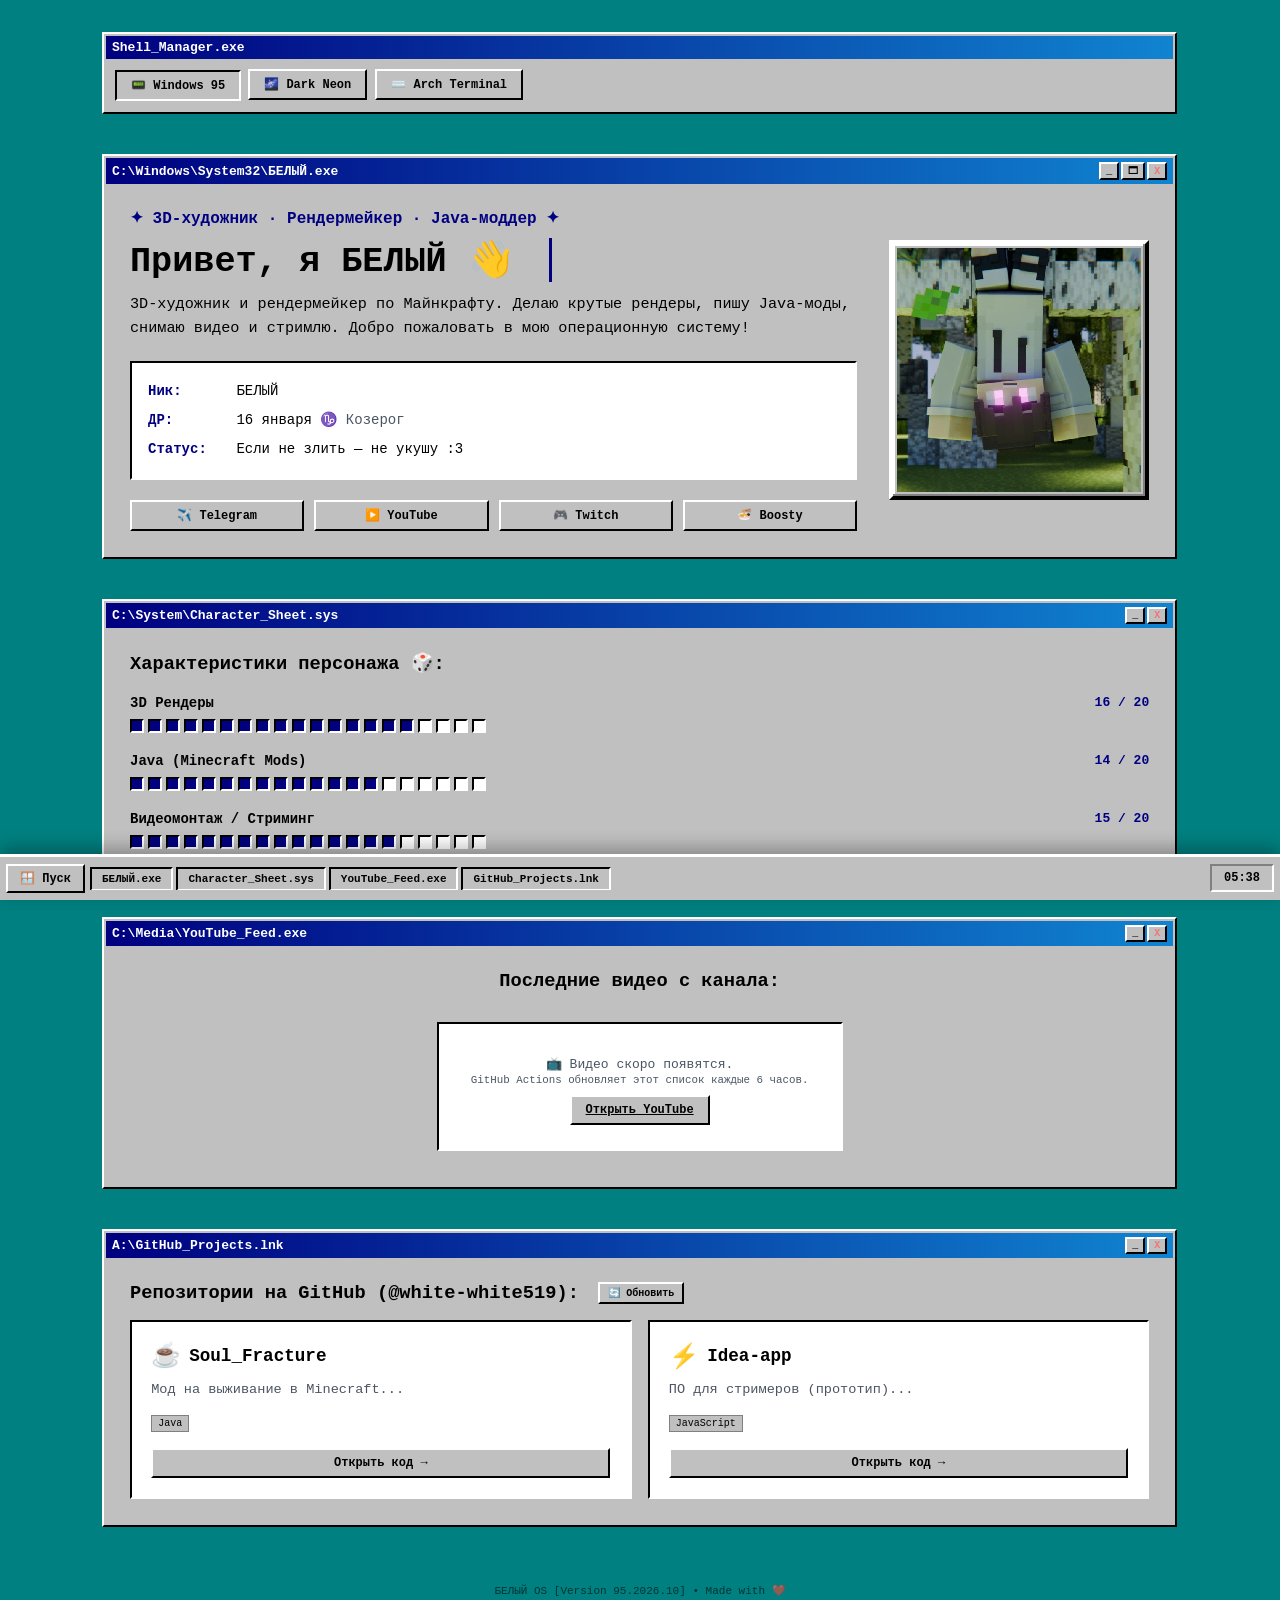
==== commit c9cd3122: "Add GitHub Actions for YouTube feed" ====
--- a/index.html
+++ b/index.html
@@ -55,29 +55,53 @@
     </div>
 </main>
 
-<!-- ================= SKILLS ================= -->
-<section class="win-window skills-window win-load-anim" style="--delay: 0.3s;" data-window-title="My_Skills.sys">
+<!-- ================= D&D SKILLS ================= -->
+<section class="win-window skills-window win-load-anim" style="--delay: 0.3s;" data-window-title="Character_Sheet.sys">
     <div class="win-title-bar">
-        <div class="win-title-text">C:\System\My_Skills.sys</div>
+        <div class="win-title-text">C:\System\Character_Sheet.sys</div>
         <div class="win-title-controls">
             <button class="win-control-btn" title="Свернуть" onclick="minimizeWindow(this.closest('.win-window'))">_</button>
             <button class="win-control-btn close-btn" title="Закрыть" onclick="minimizeWindow(this.closest('.win-window'))">X</button>
         </div>
     </div>
     <div class="win-window-body">
-        <h3 style="margin-bottom: 20px;">Уровень мастерства:</h3>
-        <div class="skills-grid">
-            <div class="skill-item">
-                <div class="skill-label"><span>3D Рендеры (Blender)</span> <span>95%</span></div>
-                <div class="win-progress-bar"><div class="win-progress-fill" style="width: 95%;"></div></div>
+        <h3 style="margin-bottom: 20px;">Характеристики персонажа 🎲:</h3>
+
+        <div class="dnd-stats-grid">
+            <!-- Stat 1 -->
+            <div class="dnd-stat-row">
+                <div class="dnd-stat-name">3D Рендеры <span class="dnd-stat-val">16 / 20</span></div>
+                <div class="dnd-pips">
+                    <div class="pip filled"></div><div class="pip filled"></div><div class="pip filled"></div><div class="pip filled"></div>
+                    <div class="pip filled"></div><div class="pip filled"></div><div class="pip filled"></div><div class="pip filled"></div>
+                    <div class="pip filled"></div><div class="pip filled"></div><div class="pip filled"></div><div class="pip filled"></div>
+                    <div class="pip filled"></div><div class="pip filled"></div><div class="pip filled"></div><div class="pip filled"></div>
+                    <div class="pip"></div><div class="pip"></div><div class="pip"></div><div class="pip"></div>
+                </div>
             </div>
-            <div class="skill-item">
-                <div class="skill-label"><span>Java (Minecraft Mods)</span> <span>80%</span></div>
-                <div class="win-progress-bar"><div class="win-progress-fill" style="width: 80%;"></div></div>
+
+            <!-- Stat 2 -->
+            <div class="dnd-stat-row">
+                <div class="dnd-stat-name">Java (Minecraft Mods) <span class="dnd-stat-val">14 / 20</span></div>
+                <div class="dnd-pips">
+                    <div class="pip filled"></div><div class="pip filled"></div><div class="pip filled"></div><div class="pip filled"></div>
+                    <div class="pip filled"></div><div class="pip filled"></div><div class="pip filled"></div><div class="pip filled"></div>
+                    <div class="pip filled"></div><div class="pip filled"></div><div class="pip filled"></div><div class="pip filled"></div>
+                    <div class="pip filled"></div><div class="pip filled"></div>
+                    <div class="pip"></div><div class="pip"></div><div class="pip"></div><div class="pip"></div><div class="pip"></div><div class="pip"></div>
+                </div>
             </div>
-            <div class="skill-item">
-                <div class="skill-label"><span>Видеомонтаж / Стриминг</span> <span>90%</span></div>
-                <div class="win-progress-bar"><div class="win-progress-fill" style="width: 90%;"></div></div>
+
+            <!-- Stat 3 -->
+            <div class="dnd-stat-row">
+                <div class="dnd-stat-name">Видеомонтаж / Стриминг <span class="dnd-stat-val">15 / 20</span></div>
+                <div class="dnd-pips">
+                    <div class="pip filled"></div><div class="pip filled"></div><div class="pip filled"></div><div class="pip filled"></div>
+                    <div class="pip filled"></div><div class="pip filled"></div><div class="pip filled"></div><div class="pip filled"></div>
+                    <div class="pip filled"></div><div class="pip filled"></div><div class="pip filled"></div><div class="pip filled"></div>
+                    <div class="pip filled"></div><div class="pip filled"></div><div class="pip filled"></div>
+                    <div class="pip"></div><div class="pip"></div><div class="pip"></div><div class="pip"></div><div class="pip"></div>
+                </div>
             </div>
         </div>
     </div>
@@ -156,11 +180,6 @@
 
 <script>
     /* ============================================================
-       ⚙️ ID КАНАЛА YOUTUBE
-    ============================================================ */
-    const YT_CHANNEL_ID = 'UClRZ_X9qhqv14H53-g9qfrQ';
-
-    /* ============================================================
        ТЕМЫ
     ============================================================ */
     const THEME_KEY = 'whiteyt-theme';
@@ -209,101 +228,43 @@
     }
 
     /* ============================================================
-       YOUTUBE RSS FEED (МУЛЬТИ-ПРОКСИ ЗАЩИТА)
+       YOUTUBE (ИЗ ЛОКАЛЬНОГО JSON)
     ============================================================ */
     async function loadYouTubeVideos() {
         const container = document.getElementById('youtube-feed');
         if (!container) return;
 
-        const rssUrl = `https://www.youtube.com/feeds/videos.xml?channel_id=${YT_CHANNEL_ID}`;
-
-        // Список прокси-серверов на случай, если один заблокируют
-        const proxies = [
-            `https://api.allorigins.win/get?url=${encodeURIComponent(rssUrl)}`, // 1. allorigins (возвращает JSON)
-            `https://api.codetabs.com/v1/proxy?quest=${encodeURIComponent(rssUrl)}`, // 2. codetabs (возвращает XML)
-            `https://api.rss2json.com/v1/api.json?rss_url=${encodeURIComponent(rssUrl)}` // 3. rss2json (возвращает JSON)
-        ];
-
-        let success = false;
-
-        for (let i = 0; i < proxies.length; i++) {
-            if (success) break;
-            const proxyUrl = proxies[i];
-
-            try {
-                const response = await fetch(proxyUrl);
-                if (!response.ok) throw new Error('Network response not ok');
-
-                const contentType = response.headers.get("content-type");
-                let entries = [];
-
-                if (contentType && contentType.includes("application/json")) {
-                    const data = await response.json();
-
-                    if (data.status === 'ok' && data.items) {
-                         // Ответ от rss2json
-                         data.items.slice(0, 7).forEach(item => {
-                             entries.push({ title: item.title, link: item.link });
-                         });
-                    } else if (data.contents) {
-                         // Ответ от allorigins (XML внутри JSON)
-                         const parser = new DOMParser();
-                         const xmlDoc = parser.parseFromString(data.contents, 'text/xml');
-                         const xmlEntries = xmlDoc.querySelectorAll('entry');
-                         xmlEntries.forEach(entry => {
-                             entries.push({
-                                 title: entry.querySelector('title').textContent,
-                                 link: entry.querySelector('link').getAttribute('href')
-                             });
-                         });
-                    }
-                } else {
-                    // Ответ от codetabs (чистый XML)
-                    const text = await response.text();
-                    const parser = new DOMParser();
-                    const xmlDoc = parser.parseFromString(text, 'text/xml');
-                    const xmlEntries = xmlDoc.querySelectorAll('entry');
-                    xmlEntries.forEach(entry => {
-                        entries.push({
-                            title: entry.querySelector('title').textContent,
-                            link: entry.querySelector('link').getAttribute('href')
-                        });
-                    });
-                }
-
-                if (entries.length > 0) {
-                    let html = '';
-                    for (let j = 0; j < Math.min(entries.length, 7); j++) {
-                        const item = entries[j];
-                        const videoUrl = item.link;
-                        const videoId = videoUrl.split('v=')[1];
-                        const thumbnail = `https://i.ytimg.com/vi/${videoId}/mqdefault.jpg`;
-
-                        html += `
-                            <div class="video-item win-inset" style="--i: ${j};">
-                                <div class="video-thumbnail">
-                                    <img src="${thumbnail}" alt="${escapeHtml(item.title)}" loading="lazy">
-                                    <div class="play-overlay">▶</div>
-                                </div>
-                                <div class="video-title">${escapeHtml(item.title)}</div>
-                                <a href="${videoUrl}" target="_blank" rel="noopener noreferrer" class="video-link"></a>
-                            </div>
-                        `;
-                    }
-                    container.innerHTML = html;
-                    success = true; // Успех! Останавливаем перебор
-                }
-            } catch (err) {
-                console.warn(`Прокси №${i+1} упал, пробуем следующий...`);
+        try {
+            const response = await fetch('youtube-videos.json');
+            if (!response.ok) throw new Error('Файл еще не создан или недоступен');
+
+            const videos = await response.json();
+            if (!videos || videos.length === 0) throw new Error('Нет видео');
+
+            let html = '';
+            for (let i = 0; i < Math.min(videos.length, 7); i++) {
+                const video = videos[i];
+                const thumbnail = `https://i.ytimg.com/vi/${video.videoId}/mqdefault.jpg`;
+
+                html += `
+                    <div class="video-item win-inset" style="--i: ${i};">
+                        <div class="video-thumbnail">
+                            <img src="${thumbnail}" alt="${escapeHtml(video.title)}" loading="lazy">
+                            <div class="play-overlay">▶</div>
+                        </div>
+                        <div class="video-title">${escapeHtml(video.title)}</div>
+                        <a href="${video.link}" target="_blank" rel="noopener noreferrer" class="video-link"></a>
+                    </div>
+                `;
             }
-        }
-
-        if (!success) {
-            console.warn('Все методы загрузки видео упали.');
+            container.innerHTML = html;
+
+        } catch (err) {
+            console.warn('YouTube Fetch error:', err);
             container.innerHTML = `
                 <div class="win-inset empty-state" style="grid-column: 1 / -1;">
-                    📺 Не удалось загрузить видео.<br>
-                    <small>YouTube временно ограничил доступ. Попробуйте обновить страницу позже.</small>
+                    📺 Видео скоро появятся.<br>
+                    <small>GitHub Actions обновляет этот список каждые 6 часов.</small>
                     <br><br>
                     <a href="https://www.youtube.com/@HospitalwhiteYT" target="_blank" class="win-btn">Открыть YouTube</a>
                 </div>
--- a/style.css
+++ b/style.css
@@ -74,7 +74,6 @@
 @keyframes typewriter { from { width: 0; } to { width: 20ch; } }
 @keyframes blinkCursor { from, to { border-color: transparent; } 50% { border-color: var(--accent); } }
 @keyframes skeletonSweep { 0% { transform: translateX(-100%); } 100% { transform: translateX(100%); } }
-@keyframes blockMove { from { background-position: 0 0; } to { background-position: 12px 0; } }
 @keyframes avatarFloat { 0%, 100% { transform: translateY(0); } 50% { transform: translateY(-6px); } }
 @keyframes videoPop {
     0% { transform: scale(0.8); opacity: 0; }
@@ -170,18 +169,29 @@
 .boosty:hover { background: #f97316; color: #fff; border-color: #fff; }
 
 /* =========================================================
-   SKILLS
-========================================================= */
-.skills-grid { display: flex; flex-direction: column; gap: 15px; }
-.skill-item { display: flex; flex-direction: column; gap: 5px; }
-.skill-label { display: flex; justify-content: space-between; font-size: 13px; font-weight: bold; }
-.win-progress-bar { width: 100%; height: 20px; background: var(--input-bg); border: 2px solid var(--border-dark); padding: 2px; overflow: hidden; }
-.win-progress-fill {
-    height: 100%; background-color: var(--accent);
-    background-image: repeating-linear-gradient(45deg, rgba(255,255,255,.18) 0 4px, transparent 4px 8px);
-    background-size: 16px 16px; animation: blockMove .7s linear infinite;
-}
-:root[data-theme="win95"] .win-progress-fill { background-image: linear-gradient(90deg, #000080 0 8px, #c0c0c0 8px 10px); background-size: 10px 100%; animation: blockMove .8s steps(10, end) infinite; }
+   D&D SKILLS (ПИПСЫ)
+========================================================= */
+.dnd-stats-grid { display: flex; flex-direction: column; gap: 20px; }
+.dnd-stat-row { display: flex; flex-direction: column; gap: 8px; }
+.dnd-stat-name { display: flex; justify-content: space-between; font-size: 14px; font-weight: bold; }
+.dnd-stat-val { color: var(--accent); font-size: 13px; }
+.dnd-pips { display: flex; gap: 4px; flex-wrap: wrap; }
+.pip {
+    width: 14px; height: 14px;
+    border-top: 2px solid var(--border-darkest);
+    border-left: 2px solid var(--border-darkest);
+    border-right: 2px solid var(--border-light);
+    border-bottom: 2px solid var(--border-light);
+    background-color: var(--input-bg);
+    transition: background-color .3s ease, box-shadow .3s ease;
+}
+.pip.filled {
+    background-color: var(--accent);
+    box-shadow: 0 0 6px var(--accent);
+}
+:root[data-theme="win95"] .pip.filled { box-shadow: none; }
+:root[data-theme="dark"] .pip.filled { background-color: #3b82f6; box-shadow: 0 0 8px rgba(59, 130, 246, .6); }
+:root[data-theme="arch"] .pip.filled { background-color: #1793d1; box-shadow: 0 0 8px rgba(23, 147, 209, .6); }
 
 /* =========================================================
    YOUTUBE CIRCULAR GRID
@@ -350,6 +360,7 @@
     .user-card-key { min-width: 70px; }
     .youtube-circular-grid { grid-template-columns: repeat(auto-fit, minmax(140px, 1fr)); gap: 10px; }
     .video-title { font-size: 11px; }
+    .pip { width: 10px; height: 10px; }
 }
 
 @media (prefers-reduced-motion: reduce) {
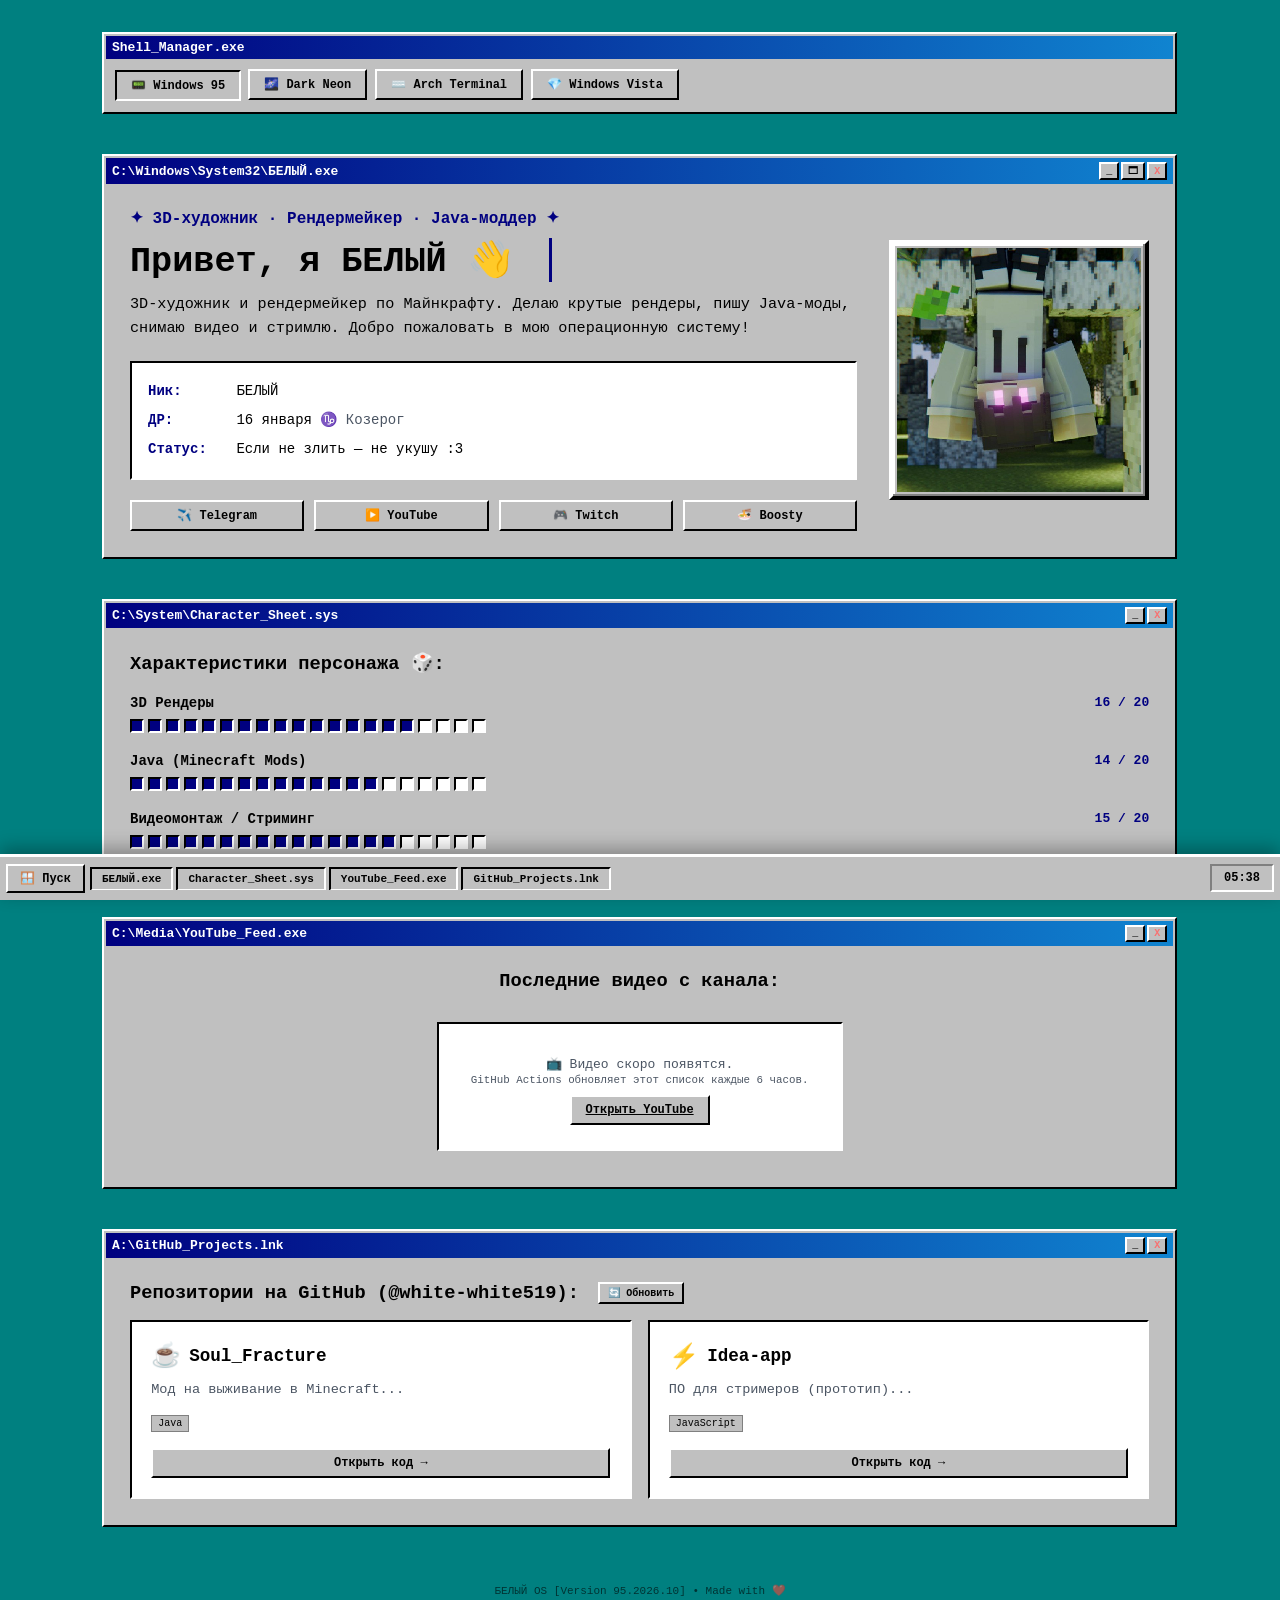
==== commit b4f6246d: "пипирка" ====
--- a/index.html
+++ b/index.html
@@ -17,6 +17,7 @@
         <button class="win-btn active" data-theme-name="win95" aria-pressed="true"  onclick="setTheme('win95', this)">📟 Windows 95</button>
         <button class="win-btn"        data-theme-name="dark"  aria-pressed="false" onclick="setTheme('dark',  this)">🌌 Dark Neon</button>
         <button class="win-btn"        data-theme-name="arch"  aria-pressed="false" onclick="setTheme('arch',  this)">⌨️ Arch Terminal</button>
+        <button class="win-btn"        data-theme-name="vista" aria-pressed="false" onclick="setTheme('vista', this)">💎 Windows Vista</button>
     </div>
 </div>
 
@@ -68,7 +69,6 @@
         <h3 style="margin-bottom: 20px;">Характеристики персонажа 🎲:</h3>
 
         <div class="dnd-stats-grid">
-            <!-- Stat 1 -->
             <div class="dnd-stat-row">
                 <div class="dnd-stat-name">3D Рендеры <span class="dnd-stat-val">16 / 20</span></div>
                 <div class="dnd-pips">
@@ -79,8 +79,6 @@
                     <div class="pip"></div><div class="pip"></div><div class="pip"></div><div class="pip"></div>
                 </div>
             </div>
-
-            <!-- Stat 2 -->
             <div class="dnd-stat-row">
                 <div class="dnd-stat-name">Java (Minecraft Mods) <span class="dnd-stat-val">14 / 20</span></div>
                 <div class="dnd-pips">
@@ -91,8 +89,6 @@
                     <div class="pip"></div><div class="pip"></div><div class="pip"></div><div class="pip"></div><div class="pip"></div><div class="pip"></div>
                 </div>
             </div>
-
-            <!-- Stat 3 -->
             <div class="dnd-stat-row">
                 <div class="dnd-stat-name">Видеомонтаж / Стриминг <span class="dnd-stat-val">15 / 20</span></div>
                 <div class="dnd-pips">
@@ -119,7 +115,6 @@
     <div class="win-window-body">
         <h3 style="margin-bottom: 20px; text-align: center;">Последние видео с канала:</h3>
         <div class="youtube-circular-grid" id="youtube-feed">
-            <!-- Сюда будут загружаться видео -->
             <div class="video-skeleton"></div>
             <div class="video-skeleton"></div>
             <div class="video-skeleton"></div>
@@ -179,23 +174,18 @@
 </footer>
 
 <script>
-    /* ============================================================
-       ТЕМЫ
-    ============================================================ */
     const THEME_KEY = 'whiteyt-theme';
-    const AVAILABLE_THEMES = ['win95', 'dark', 'arch'];
+    const AVAILABLE_THEMES = ['win95', 'dark', 'arch', 'vista'];
 
     function setTheme(name, btn) {
         if (!AVAILABLE_THEMES.includes(name)) name = 'win95';
         document.documentElement.setAttribute('data-theme', name);
         try { localStorage.setItem(THEME_KEY, name); } catch (e) {}
-
         document.querySelectorAll('.theme-buttons .win-btn').forEach(b => {
             const isActive = b.dataset.themeName === name;
             b.classList.toggle('active', isActive);
             b.setAttribute('aria-pressed', isActive ? 'true' : 'false');
         });
-
         if (name === 'arch') {
             setTimeout(() => {
                 initTerminal();
@@ -208,7 +198,6 @@
         let saved = 'win95';
         try { saved = localStorage.getItem(THEME_KEY) || 'win95'; } catch (e) {}
         if (!AVAILABLE_THEMES.includes(saved)) saved = 'win95';
-
         document.documentElement.setAttribute('data-theme', saved);
         document.querySelectorAll('.theme-buttons .win-btn').forEach(b => {
             const isActive = b.dataset.themeName === saved;
@@ -218,34 +207,24 @@
         if (saved === 'arch') initTerminal();
     }
 
-    /* ============================================================
-       УТИЛИТЫ
-    ============================================================ */
     function escapeHtml(str) {
         return String(str ?? '').replace(/[&<>"']/g, ch => ({
             '&': '&amp;', '<': '&lt;', '>': '&gt;', '"': '&quot;', "'": '&#39;'
         })[ch]);
     }
 
-    /* ============================================================
-       YOUTUBE (ИЗ ЛОКАЛЬНОГО JSON)
-    ============================================================ */
     async function loadYouTubeVideos() {
         const container = document.getElementById('youtube-feed');
         if (!container) return;
-
         try {
             const response = await fetch('youtube-videos.json');
-            if (!response.ok) throw new Error('Файл еще не создан или недоступен');
-
+            if (!response.ok) throw new Error('Файл еще не создан');
             const videos = await response.json();
             if (!videos || videos.length === 0) throw new Error('Нет видео');
-
             let html = '';
             for (let i = 0; i < Math.min(videos.length, 7); i++) {
                 const video = videos[i];
                 const thumbnail = `https://i.ytimg.com/vi/${video.videoId}/mqdefault.jpg`;
-
                 html += `
                     <div class="video-item win-inset" style="--i: ${i};">
                         <div class="video-thumbnail">
@@ -258,7 +237,6 @@
                 `;
             }
             container.innerHTML = html;
-
         } catch (err) {
             console.warn('YouTube Fetch error:', err);
             container.innerHTML = `
@@ -272,29 +250,19 @@
         }
     }
 
-    /* ============================================================
-       GITHUB API
-    ============================================================ */
     const GH_USER = 'white-white519';
     const GH_CACHE_KEY = 'gh-repos-cache-v1';
     const GH_CACHE_TTL = 60 * 60 * 1000;
     const PINNED_REPOS = ['Soul_Fracture', 'Idea-app'];
-
-    const LANG_ICONS = {
-        'Java': '☕', 'JavaScript': '⚡', 'TypeScript': '🔷',
-        'HTML': '🌐', 'CSS': '🎨', 'Python': '🐍', 'C++': '🔧'
-    };
-
+    const LANG_ICONS = { 'Java': '☕', 'JavaScript': '⚡', 'TypeScript': '🔷', 'HTML': '🌐', 'CSS': '🎨', 'Python': '🐍', 'C++': '🔧' };
     const FALLBACK_REPOS = [
         { name: 'Soul_Fracture',  language: 'Java',       description: 'Мод на выживание в Minecraft...', html_url: '#' },
         { name: 'Idea-app',       language: 'JavaScript', description: 'ПО для стримеров (прототип)...', html_url: '#' }
     ];
-
     function renderRepoCard(repo, i) {
         const icon = LANG_ICONS[repo.language] || '📦';
         const desc = repo.description || 'Без описания';
-        const tagHtml = (repo.language ? `<span>${escapeHtml(repo.language)}</span>` : '')
-            + (repo.stargazers_count > 0 ? `<span>⭐ ${repo.stargazers_count}</span>` : '');
+        const tagHtml = (repo.language ? `<span>${escapeHtml(repo.language)}</span>` : '') + (repo.stargazers_count > 0 ? `<span>⭐ ${repo.stargazers_count}</span>` : '');
         return `
             <div class="repo-card win-inset" style="--i:${i};">
                 <div class="repo-header"><span class="repo-icon">${icon}</span><h4>${escapeHtml(repo.name)}</h4></div>
@@ -304,243 +272,69 @@
             </div>
         `;
     }
-
     function sortRepos(a, b) {
-        const aPinned = PINNED_REPOS.indexOf(a.name);
-        const bPinned = PINNED_REPOS.indexOf(b.name);
+        const aPinned = PINNED_REPOS.indexOf(a.name), bPinned = PINNED_REPOS.indexOf(b.name);
         if (aPinned !== -1 && bPinned === -1) return -1;
         if (aPinned === -1 && bPinned !== -1) return 1;
         if (aPinned !== -1 && bPinned !== -1) return aPinned - bPinned;
         return (b.stargazers_count - a.stargazers_count) || (new Date(b.updated_at) - new Date(a.updated_at));
     }
-
     async function loadGitHubRepos() {
         const container = document.getElementById('github-repos');
         if (!container) return;
         try {
             const cached = JSON.parse(sessionStorage.getItem(GH_CACHE_KEY) || 'null');
-            if (cached && (Date.now() - cached.ts) < GH_CACHE_TTL && cached.html) {
-                container.innerHTML = cached.html;
-                return;
-            }
+            if (cached && (Date.now() - cached.ts) < GH_CACHE_TTL && cached.html) { container.innerHTML = cached.html; return; }
         } catch (e) {}
-
         container.innerHTML = Array(4).fill(0).map((_, i) => `<div class="repo-card skeleton win-inset" style="--i:${i};"></div>`).join('');
-
         try {
             const res = await fetch(`https://api.github.com/users/${GH_USER}/repos?sort=updated&per_page=100`);
             if (!res.ok) throw new Error('API Error');
             const repos = await res.json();
             const filtered = repos.filter(r => !r.fork && !r.archived).sort(sortRepos);
             if (!filtered.length) throw new Error('Empty');
-
             const html = filtered.map((r, i) => renderRepoCard(r, i)).join('');
             container.innerHTML = html;
             try { sessionStorage.setItem(GH_CACHE_KEY, JSON.stringify({ ts: Date.now(), html })); } catch (e) {}
-        } catch (err) {
-            container.innerHTML = FALLBACK_REPOS.map((r, i) => renderRepoCard(r, i)).join('');
-        }
-    }
-    function refreshGitHubRepos() {
-        try { sessionStorage.removeItem(GH_CACHE_KEY); } catch (e) {}
-        loadGitHubRepos();
-    }
-
-    /* ============================================================
-       ARCH TERMINAL
-    ============================================================ */
+        } catch (err) { container.innerHTML = FALLBACK_REPOS.map((r, i) => renderRepoCard(r, i)).join(''); }
+    }
+    function refreshGitHubRepos() { try { sessionStorage.removeItem(GH_CACHE_KEY); } catch (e) {} loadGitHubRepos(); }
+
     let termPath = '/';
     const termHistory = [];
-    let termHistoryIdx = -1;
-    let terminalInitialized = false;
+    let termHistoryIdx = -1, terminalInitialized = false;
     const TERM_DIRS = ['/', '/portfolio', '/repos', '/upload'];
     const TERM_FILES = {
         '/bio.txt': `Имя: БЕЛЫЙ\nДР: 16 января (Козерог ♑)\nРоль: 3D-художник, рендермейкер\nСтатус: Если не злить — не укушу :3`,
         '/contacts.txt': `Telegram : https://t.me/podvalwhiteq\nYouTube  : https://www.youtube.com/@HospitalwhiteYT\nTwitch   : https://www.twitch.tv/whiteyt456`
     };
-
-    function termPrint(text, cls) {
-        const out = document.getElementById('terminal-output');
-        if (!out) return;
-        const line = document.createElement('div');
-        if (cls) line.className = 't-' + cls;
-        line.textContent = text;
-        out.appendChild(line);
-        out.scrollTop = out.scrollHeight;
-    }
-    function termPrintHTML(html) {
-        const out = document.getElementById('terminal-output');
-        if (!out) return;
-        const line = document.createElement('div');
-        line.innerHTML = html;
-        out.appendChild(line);
-        out.scrollTop = out.scrollHeight;
-    }
-    function termClear() {
-        const out = document.getElementById('terminal-output');
-        if (out) out.innerHTML = '';
-    }
-    function updateTermPrompt() {
-        const el = document.getElementById('terminal-prompt');
-        if (!el) return;
-        const displayPath = termPath === '/' ? '~' : '~' + termPath;
-        el.textContent = `user@arch:${displayPath}$`;
-    }
-    function printBanner() {
-        termPrint('');
-        termPrint('  ╦ ╦╦╔╦╗╔═╗╦ ╦╔╦╗', 'blue');
-        termPrint('  ║║║║ ║ ║╣ ╚╦╝ ║ ', 'blue');
-        termPrint('  ╚╩╝╩ ╩ ╚═╝ ╩  ╩ ', 'blue');
-        termPrint('');
-        termPrint('  БЕЛЫЙ OS · Arch Terminal v1.0', 'green');
-        termPrint('  Type "help" for commands.', 'muted');
-        termPrint('');
-    }
-    function initTerminal() {
-        if (terminalInitialized) return;
-        terminalInitialized = true;
-        const input = document.getElementById('terminal-input');
-        if (!input) return;
-        input.addEventListener('keydown', handleTermKey);
-        printBanner();
-        updateTermPrompt();
-    }
-    function handleTermKey(e) {
-        if (e.key === 'Enter') {
-            e.preventDefault();
-            const line = e.target.value;
-            e.target.value = '';
-            termRun(line);
-        } else if (e.key === 'ArrowUp') {
-            e.preventDefault();
-            if (termHistoryIdx === -1) termHistoryIdx = termHistory.length;
-            if (termHistoryIdx > 0) termHistoryIdx--;
-            e.target.value = termHistory[termHistoryIdx] || '';
-        } else if (e.key === 'ArrowDown') {
-            e.preventDefault();
-            if (termHistoryIdx < termHistory.length - 1) termHistoryIdx++;
-            else termHistoryIdx = termHistory.length;
-            e.target.value = termHistory[termHistoryIdx] || '';
-        } else if (e.key === 'l' && (e.ctrlKey || e.metaKey)) {
-            e.preventDefault();
-            termClear();
-        }
-    }
-    function resolveTermPath(target) {
-        if (!target || target === '~' || target === '/') return '/';
-        if (target === '..') {
-            if (termPath === '/') return '/';
-            const parts = termPath.split('/').filter(Boolean);
-            parts.pop();
-            return '/' + parts.join('/');
-        }
-        if (target.startsWith('/')) return target;
-        return (termPath === '/' ? '' : termPath) + '/' + target;
-    }
-    function termRun(raw) {
-        const line = String(raw || '').trim();
-        const displayPath = termPath === '/' ? '~' : '~' + termPath;
-        termPrintHTML(`<span class="t-blue">user@arch</span>:<span class="t-yellow">${displayPath}</span>$ <span class="t-green">${escapeHtml(line)}</span>`);
-        if (!line) return;
-        termHistory.push(line);
-        termHistoryIdx = termHistory.length;
-
-        const parts = line.split(/\s+/);
-        const cmd = parts[0].toLowerCase();
-        const args = parts.slice(1);
-
-        switch (cmd) {
-            case 'help':      termPrint('Доступно: help, ls, cd, cat, whoami, theme, clear, neofetch, exit', 'blue'); break;
-            case 'ls':        cmdLs(args); break;
-            case 'cd':        cmdCd(args); break;
-            case 'pwd':       termPrint(termPath); break;
-            case 'cat':       cmdCat(args); break;
-            case 'whoami':    termPrint('БЕЛЫЙ', 'green'); termPrint('3D-художник · рендермейкер', 'muted'); break;
-            case 'theme':     cmdTheme(args); break;
-            case 'clear':     termClear(); break;
-            case 'neofetch':  cmdNeofetch(); break;
-            case 'exit':      setTimeout(() => setTheme('win95', null), 600); break;
-            default:          termPrint(`${cmd}: command not found. Type "help".`, 'red');
-        }
-    }
-    function cmdLs(args) {
-        const target = args[0] ? resolveTermPath(args[0]) : termPath;
-        if (target === '/') {
-            ['portfolio/','repos/','upload/','bio.txt','contacts.txt','README.md'].forEach(i => termPrint(`  ${i}`, i.endsWith('/') ? 'blue' : 'green'));
-        } else if (target === '/portfolio') { termPrint('  (смотрите на сайте)', 'muted');
-        } else if (target === '/repos') { termPrint('  (смотрите на сайте)', 'muted');
-        } else if (target === '/upload') { termPrint('  submit.sh', 'green');
-        } else { termPrint(`ls: ${args[0]}: No such file`, 'red'); }
-    }
-    function cmdCd(args) {
-        if (!args.length) { termPath = '/'; updateTermPrompt(); return; }
-        const newPath = resolveTermPath(args[0]);
-        if (TERM_DIRS.includes(newPath)) { termPath = newPath; updateTermPrompt(); }
-        else { termPrint(`cd: ${args[0]}: No such directory`, 'red'); }
-    }
-    function cmdCat(args) {
-        if (!args.length) return termPrint('cat: missing filename', 'red');
-        const content = TERM_FILES[resolveTermPath(args[0])];
-        if (content) content.split('\n').forEach(l => termPrint(l));
-        else termPrint(`cat: ${args[0]}: No such file`, 'red');
-    }
-    function cmdTheme(args) {
-        if (!AVAILABLE_THEMES.includes(args[0])) return termPrint('Темы: win95, dark, arch', 'red');
-        setTheme(args[0], null);
-    }
-    function cmdNeofetch() {
-        termPrint('    ██████╗ ███████╗██╗     ██╗   ██╗██╗   ██╗', 'green');
-        termPrint('    ██╔══██╗██╔════╝██║     ██║   ██║╚██╗ ██╔╝', 'green');
-        termPrint('    ██████╔╝█████╗  ██║     ██║   ██║ ╚████╔╝ ', 'green');
-        termPrint('    ██╔══██╗██╔══╝  ██║     ██║   ██║  ╚██╔╝  ', 'green');
-        termPrint('    ██████╔╝███████╗███████╗╚██████╔╝   ██║   ', 'green');
-        termPrint('    ╚═════╝ ╚══════╝╚══════╝ ╚═════╝    ╚═╝   ', 'green');
-        termPrint('    OS: БЕЛЫЙ OS v95', 'blue');
-    }
-
-    /* ============================================================
-       TASKBAR & INIT
-    ============================================================ */
+    function termPrint(text, cls) { const out = document.getElementById('terminal-output'); if (!out) return; const line = document.createElement('div'); if (cls) line.className = 't-' + cls; line.textContent = text; out.appendChild(line); out.scrollTop = out.scrollHeight; }
+    function termPrintHTML(html) { const out = document.getElementById('terminal-output'); if (!out) return; const line = document.createElement('div'); line.innerHTML = html; out.appendChild(line); out.scrollTop = out.scrollHeight; }
+    function termClear() { const out = document.getElementById('terminal-output'); if (out) out.innerHTML = ''; }
+    function updateTermPrompt() { const el = document.getElementById('terminal-prompt'); if (!el) return; const displayPath = termPath === '/' ? '~' : '~' + termPath; el.textContent = `user@arch:${displayPath}$`; }
+    function printBanner() { termPrint(''); termPrint('  ╦ ╦╦╔╦╗╔═╗╦ ╦╔╦╗', 'blue'); termPrint('  ║║║║ ║ ║╣ ╚╦╝ ║ ', 'blue'); termPrint('  ╚╩╝╩ ╩ ╚═╝ ╩  ╩ ', 'blue'); termPrint(''); termPrint('  БЕЛЫЙ OS · Arch Terminal v1.0', 'green'); termPrint('  Type "help" for commands.', 'muted'); termPrint(''); }
+    function initTerminal() { if (terminalInitialized) return; terminalInitialized = true; const input = document.getElementById('terminal-input'); if (!input) return; input.addEventListener('keydown', handleTermKey); printBanner(); updateTermPrompt(); }
+    function handleTermKey(e) { if (e.key === 'Enter') { e.preventDefault(); const line = e.target.value; e.target.value = ''; termRun(line); } else if (e.key === 'ArrowUp') { e.preventDefault(); if (termHistoryIdx === -1) termHistoryIdx = termHistory.length; if (termHistoryIdx > 0) termHistoryIdx--; e.target.value = termHistory[termHistoryIdx] || ''; } else if (e.key === 'ArrowDown') { e.preventDefault(); if (termHistoryIdx < termHistory.length - 1) termHistoryIdx++; else termHistoryIdx = termHistory.length; e.target.value = termHistory[termHistoryIdx] || ''; } else if (e.key === 'l' && (e.ctrlKey || e.metaKey)) { e.preventDefault(); termClear(); } }
+    function resolveTermPath(target) { if (!target || target === '~' || target === '/') return '/'; if (target === '..') { if (termPath === '/') return '/'; const parts = termPath.split('/').filter(Boolean); parts.pop(); return '/' + parts.join('/'); } if (target.startsWith('/')) return target; return (termPath === '/' ? '' : termPath) + '/' + target; }
+    function termRun(raw) { const line = String(raw || '').trim(); const displayPath = termPath === '/' ? '~' : '~' + termPath; termPrintHTML(`<span class="t-blue">user@arch</span>:<span class="t-yellow">${displayPath}</span>$ <span class="t-green">${escapeHtml(line)}</span>`); if (!line) return; termHistory.push(line); termHistoryIdx = termHistory.length; const parts = line.split(/\s+/); const cmd = parts[0].toLowerCase(); const args = parts.slice(1); switch (cmd) { case 'help': termPrint('Доступно: help, ls, cd, cat, whoami, theme, clear, neofetch, exit', 'blue'); break; case 'ls': cmdLs(args); break; case 'cd': cmdCd(args); break; case 'pwd': termPrint(termPath); break; case 'cat': cmdCat(args); break; case 'whoami': termPrint('БЕЛЫЙ', 'green'); termPrint('3D-художник · рендермейкер', 'muted'); break; case 'theme': cmdTheme(args); break; case 'clear': termClear(); break; case 'neofetch': cmdNeofetch(); break; case 'exit': setTimeout(() => setTheme('win95', null), 600); break; default: termPrint(`${cmd}: command not found. Type "help".`, 'red'); } }
+    function cmdLs(args) { const target = args[0] ? resolveTermPath(args[0]) : termPath; if (target === '/') { ['portfolio/','repos/','upload/','bio.txt','contacts.txt','README.md'].forEach(i => termPrint(`  ${i}`, i.endsWith('/') ? 'blue' : 'green')); } else if (target === '/portfolio') { termPrint('  (смотрите на сайте)', 'muted'); } else if (target === '/repos') { termPrint('  (смотрите на сайте)', 'muted'); } else if (target === '/upload') { termPrint('  submit.sh', 'green'); } else { termPrint(`ls: ${args[0]}: No such file`, 'red'); } }
+    function cmdCd(args) { if (!args.length) { termPath = '/'; updateTermPrompt(); return; } const newPath = resolveTermPath(args[0]); if (TERM_DIRS.includes(newPath)) { termPath = newPath; updateTermPrompt(); } else { termPrint(`cd: ${args[0]}: No such directory`, 'red'); } }
+    function cmdCat(args) { if (!args.length) return termPrint('cat: missing filename', 'red'); const content = TERM_FILES[resolveTermPath(args[0])]; if (content) content.split('\n').forEach(l => termPrint(l)); else termPrint(`cat: ${args[0]}: No such file`, 'red'); }
+    function cmdTheme(args) { if (!AVAILABLE_THEMES.includes(args[0])) return termPrint('Темы: win95, dark, arch, vista', 'red'); setTheme(args[0], null); }
+    function cmdNeofetch() { termPrint('    ██████╗ ███████╗██╗     ██╗   ██╗██╗   ██╗', 'green'); termPrint('    ██╔══██╗██╔════╝██║     ██║   ██║╚██╗ ██╔╝', 'green'); termPrint('    ██████╔╝█████╗  ██║     ██║   ██║ ╚████╔╝ ', 'green'); termPrint('    ██╔══██╗██╔══╝  ██║     ██║   ██║  ╚██╔╝  ', 'green'); termPrint('    ██████╔╝███████╗███████╗╚██████╔╝   ██║   ', 'green'); termPrint('    ╚═════╝ ╚══════╝╚══════╝ ╚═════╝    ╚═╝   ', 'green'); termPrint('    OS: БЕЛЫЙ OS v95', 'blue'); }
+
     const windowRegistry = [];
     let winCounter = 0;
-
-    function registerWindow(el) {
-        const title = el.dataset.windowTitle || el.querySelector('.win-title-text')?.textContent || 'Window';
-        const id = 'w' + (++winCounter);
-        el.dataset.windowId = id;
-        windowRegistry.push({ id, el, title });
-    }
-    function renderTaskbar() {
-        const container = document.getElementById('taskbarItems');
-        if (!container) return;
-        container.innerHTML = windowRegistry.map(w => {
-            const hidden = w.el.style.display === 'none';
-            return `<button class="win-btn taskbar-item ${hidden ? 'inactive' : 'active'}" data-target="${w.id}" title="${escapeHtml(w.title)}">${escapeHtml(w.title)}</button>`;
-        }).join('');
-        container.querySelectorAll('.taskbar-item').forEach(btn => {
-            btn.addEventListener('click', () => {
-                const w = windowRegistry.find(x => x.id === btn.dataset.target);
-                if (!w) return;
-                w.el.style.display = (w.el.style.display === 'none') ? '' : 'none';
-                renderTaskbar();
-            });
-        });
-    }
+    function registerWindow(el) { const title = el.dataset.windowTitle || el.querySelector('.win-title-text')?.textContent || 'Window'; const id = 'w' + (++winCounter); el.dataset.windowId = id; windowRegistry.push({ id, el, title }); }
+    function renderTaskbar() { const container = document.getElementById('taskbarItems'); if (!container) return; container.innerHTML = windowRegistry.map(w => { const hidden = w.el.style.display === 'none'; return `<button class="win-btn taskbar-item ${hidden ? 'inactive' : 'active'}" data-target="${w.id}" title="${escapeHtml(w.title)}">${escapeHtml(w.title)}</button>`; }).join(''); container.querySelectorAll('.taskbar-item').forEach(btn => { btn.addEventListener('click', () => { const w = windowRegistry.find(x => x.id === btn.dataset.target); if (!w) return; w.el.style.display = (w.el.style.display === 'none') ? '' : 'none'; renderTaskbar(); }); }); }
     function minimizeWindow(el) { el.style.display = 'none'; renderTaskbar(); }
     function restoreAllWindows() { windowRegistry.forEach(w => { w.el.style.display = ''; }); renderTaskbar(); }
-
-    function updateClock() {
-        const el = document.getElementById('taskbarClock');
-        if (!el) return;
-        const d = new Date();
-        el.textContent = String(d.getHours()).padStart(2, '0') + ':' + String(d.getMinutes()).padStart(2, '0');
-    }
+    function updateClock() { const el = document.getElementById('taskbarClock'); if (!el) return; const d = new Date(); el.textContent = String(d.getHours()).padStart(2, '0') + ':' + String(d.getMinutes()).padStart(2, '0'); }
 
     document.addEventListener('DOMContentLoaded', () => {
         restoreTheme();
         document.querySelectorAll('.win-window[data-window-title]').forEach(registerWindow);
         renderTaskbar();
-
         loadYouTubeVideos();
         loadGitHubRepos();
         initTerminal();
--- a/style.css
+++ b/style.css
@@ -19,15 +19,17 @@
     --border-light: #30363d; --border-dark: #161b22; --border-darkest: #010409;
     --input-bg: #010409; --accent: #1793d1; --glow: 0 0 12px rgba(23, 147, 209, .35);
 }
+:root[data-theme="vista"] {
+    --bg-color: #001c3a; --window-bg: rgba(30, 60, 100, 0.6); --text-color: #ffffff; --text-muted: #a0b0c0;
+    --title-bg: linear-gradient(180deg, #4a90e2, #1e3a8a); --title-text: #ffffff;
+    --border-light: #5a9cff; --border-dark: #0a1a3a; --border-darkest: #000000;
+    --input-bg: rgba(255, 255, 255, 0.1); --accent: #5a9cff; --glow: 0 0 40px rgba(90, 156, 255, 0.3);
+}
 
 /* =========================================================
    RESET & BASE
 ========================================================= */
-*, *::before, *::after {
-    margin: 0; padding: 0; box-sizing: border-box;
-    font-family: 'Courier New', Courier, monospace;
-    image-rendering: pixelated;
-}
+*, *::before, *::after { margin: 0; padding: 0; box-sizing: border-box; font-family: 'Courier New', Courier, monospace; image-rendering: pixelated; }
 html { scroll-behavior: smooth; }
 body {
     background-color: var(--bg-color); color: var(--text-color);
@@ -35,39 +37,59 @@
     display: flex; flex-direction: column; gap: 2.5rem;
     min-height: 100vh; transition: background-color .35s ease, color .25s ease;
 }
-:root[data-theme="dark"] body {
-    background: radial-gradient(circle at 15% -10%, rgba(30, 58, 138, .35), transparent 45%),
-                radial-gradient(circle at 85% 110%, rgba(37, 99, 235, .22), transparent 45%),
-                var(--bg-color);
-    background-attachment: fixed;
-}
-:root[data-theme="arch"] body::after {
-    content: ""; position: fixed; inset: 0; pointer-events: none; z-index: 9998;
-    background: repeating-linear-gradient(0deg, rgba(0, 0, 0, .18) 0px, rgba(0, 0, 0, .18) 1px, transparent 1px, transparent 3px);
-    opacity: .5; animation: scanlinesFlicker 8s ease-in-out infinite;
-}
+:root[data-theme="dark"] body { background: radial-gradient(circle at 15% -10%, rgba(30, 58, 138, .35), transparent 45%), radial-gradient(circle at 85% 110%, rgba(37, 99, 235, .22), transparent 45%), var(--bg-color); background-attachment: fixed; }
+:root[data-theme="arch"] body::after { content: ""; position: fixed; inset: 0; pointer-events: none; z-index: 9998; background: repeating-linear-gradient(0deg, rgba(0, 0, 0, .18) 0px, rgba(0, 0, 0, .18) 1px, transparent 1px, transparent 3px); opacity: .5; animation: scanlinesFlicker 8s ease-in-out infinite; }
 @keyframes scanlinesFlicker { 0%, 100% { opacity: .5; } 50% { opacity: .55; } }
-:root[data-theme="arch"] body::before {
-    content: ""; position: fixed; inset: 0; pointer-events: none; z-index: 9997;
-    background: radial-gradient(ellipse at center, transparent 60%, rgba(0,0,0,.5) 100%);
-}
+:root[data-theme="arch"] body::before { content: ""; position: fixed; inset: 0; pointer-events: none; z-index: 9997; background: radial-gradient(ellipse at center, transparent 60%, rgba(0,0,0,.5) 100%); }
 :root[data-theme="arch"] .win-title-text::before { content: "user@arch:~$ "; opacity: .65; font-weight: normal; color: #7ee787; }
 :root[data-theme="arch"] .win-btn:hover { background-color: #0d1117; border-color: #1793d1; color: #7ee787; }
 
+/* VISTA AERO GLASS */
+:root[data-theme="vista"] body {
+    background: linear-gradient(135deg, #001c3a 0%, #003366 50%, #001c3a 100%);
+    background-attachment: fixed;
+}
+:root[data-theme="vista"] .win-window {
+    backdrop-filter: blur(12px) saturate(180%);
+    -webkit-backdrop-filter: blur(12px) saturate(180%);
+    border: 1px solid rgba(255, 255, 255, 0.4);
+    box-shadow: 0 0 20px rgba(0, 0, 0, 0.5), inset 0 0 40px rgba(90, 156, 255, 0.1);
+    background: rgba(30, 60, 100, 0.6) !important;
+}
+:root[data-theme="vista"] .win-title-bar {
+    background: linear-gradient(180deg, #4a90e2 0%, #1e3a8a 100%) !important;
+    border-bottom: 1px solid rgba(255, 255, 255, 0.3);
+    box-shadow: inset 0 1px 0 rgba(255, 255, 255, 0.5);
+}
+:root[data-theme="vista"] .win-btn {
+    background: linear-gradient(180deg, rgba(255, 255, 255, 0.15), rgba(255, 255, 255, 0.05)) !important;
+    border: 1px solid rgba(255, 255, 255, 0.4) !important;
+    box-shadow: inset 0 1px 0 rgba(255, 255, 255, 0.3), 0 2px 4px rgba(0, 0, 0, 0.2);
+    border-radius: 4px !important;
+    color: #fff !important;
+}
+:root[data-theme="vista"] .win-btn:hover {
+    background: linear-gradient(180deg, rgba(255, 255, 255, 0.3), rgba(255, 255, 255, 0.1)) !important;
+    border-color: #fff !important;
+    box-shadow: 0 0 10px rgba(90, 156, 255, 0.5);
+}
+:root[data-theme="vista"] .win-inset {
+    background: rgba(0, 0, 0, 0.3) !important;
+    border: 1px solid rgba(255, 255, 255, 0.2) !important;
+    border-radius: 3px;
+}
+:root[data-theme="vista"] .win-taskbar {
+    background: rgba(30, 60, 100, 0.8) !important;
+    backdrop-filter: blur(10px);
+    border-top: 1px solid rgba(255, 255, 255, 0.3);
+    box-shadow: 0 -4px 15px rgba(0, 0, 0, 0.5);
+}
+
 /* =========================================================
    ✨ АНИМАЦИИ
 ========================================================= */
-@keyframes winOpenSmooth {
-    0% { transform: scale(.94) translateY(14px); opacity: 0; filter: blur(2px); }
-    60% { transform: scale(1.005) translateY(-1px); opacity: 1; filter: blur(0); }
-    100% { transform: scale(1) translateY(0); opacity: 1; }
-}
-@keyframes win95Unroll {
-    0% { transform: scaleY(0.03) scaleX(0.85); opacity: 0; }
-    45% { transform: scaleY(0.03) scaleX(1); opacity: 1; box-shadow: 0 0 0 2px #1084d0; }
-    70% { transform: scaleY(1) scaleX(1); opacity: 1; box-shadow: 0 0 0 2px #1084d0; }
-    100% { transform: scaleY(1) scaleX(1); opacity: 1; }
-}
+@keyframes winOpenSmooth { 0% { transform: scale(.94) translateY(14px); opacity: 0; filter: blur(2px); } 60% { transform: scale(1.005) translateY(-1px); opacity: 1; filter: blur(0); } 100% { transform: scale(1) translateY(0); opacity: 1; } }
+@keyframes win95Unroll { 0% { transform: scaleY(0.03) scaleX(0.85); opacity: 0; } 45% { transform: scaleY(0.03) scaleX(1); opacity: 1; box-shadow: 0 0 0 2px #1084d0; } 70% { transform: scaleY(1) scaleX(1); opacity: 1; box-shadow: 0 0 0 2px #1084d0; } 100% { transform: scaleY(1) scaleX(1); opacity: 1; } }
 @keyframes titleType { from { clip-path: inset(0 100% 0 0); } to { clip-path: inset(0 0 0 0); } }
 @keyframes fadeUp { from { transform: translateY(20px); opacity: 0; } to { transform: translateY(0); opacity: 1; } }
 @keyframes fadeIn { from { opacity: 0; filter: blur(4px); } to { opacity: 1; filter: blur(0); } }
@@ -75,11 +97,7 @@
 @keyframes blinkCursor { from, to { border-color: transparent; } 50% { border-color: var(--accent); } }
 @keyframes skeletonSweep { 0% { transform: translateX(-100%); } 100% { transform: translateX(100%); } }
 @keyframes avatarFloat { 0%, 100% { transform: translateY(0); } 50% { transform: translateY(-6px); } }
-@keyframes videoPop {
-    0% { transform: scale(0.8); opacity: 0; }
-    70% { transform: scale(1.05); }
-    100% { transform: scale(1); opacity: 1; }
-}
+@keyframes videoPop { 0% { transform: scale(0.8); opacity: 0; } 70% { transform: scale(1.05); } 100% { transform: scale(1); opacity: 1; } }
 
 /* =========================================================
    WINDOW CHROME
@@ -89,8 +107,7 @@
     border-top: 2px solid var(--border-light); border-left: 2px solid var(--border-light);
     border-right: 2px solid var(--border-darkest); border-bottom: 2px solid var(--border-darkest);
     box-shadow: inset -1px -1px 0 var(--border-dark), inset  1px  1px 0 var(--border-light), var(--glow);
-    padding: 2px; position: relative;
-    transition: box-shadow .25s ease, background-color .35s ease;
+    padding: 2px; position: relative; transition: box-shadow .25s ease, background-color .35s ease;
 }
 :root[data-theme="dark"] .win-window:hover { box-shadow: inset -1px -1px 0 var(--border-dark), inset 1px 1px 0 var(--border-light), 0 0 0 1px rgba(59, 130, 246, .35), 0 0 32px rgba(37, 99, 235, .28); }
 :root[data-theme="win95"] .win-window:hover { box-shadow: inset -1px -1px 0 var(--border-dark), inset 1px 1px 0 var(--border-light), 2px 2px 0 var(--border-darkest); }
@@ -109,15 +126,7 @@
 ========================================================= */
 .fade-up { animation: fadeUp .6s cubic-bezier(.2, .8, .3, 1) both; animation-delay: var(--delay, 0s); }
 .fade-in { animation: fadeIn .8s ease both; animation-delay: var(--delay, 0s); }
-
-.typewriter {
-    display: inline-block; overflow: hidden; white-space: nowrap;
-    border-right: 3px solid var(--accent); margin: 0;
-    font-size: 2.2rem; margin-bottom: 10px;
-    animation: typewriter 1.5s steps(20) 0.2s forwards, blinkCursor 0.8s step-end infinite;
-    width: 0;
-    vertical-align: bottom;
-}
+.typewriter { display: inline-block; overflow: hidden; white-space: nowrap; border-right: 3px solid var(--accent); margin: 0; font-size: 2.2rem; margin-bottom: 10px; animation: typewriter 1.5s steps(20) 0.2s forwards, blinkCursor 0.8s step-end infinite; width: 0; vertical-align: bottom; }
 
 /* =========================================================
    BUTTONS & INSET
@@ -127,8 +136,7 @@
     border-top: 2px solid var(--border-light); border-left: 2px solid var(--border-light);
     border-right: 2px solid var(--border-darkest); border-bottom: 2px solid var(--border-darkest);
     color: var(--text-color); padding: 6px 14px; font-weight: bold; cursor: pointer; font-size: 12px;
-    outline: none; text-align: center; transition: all .15s ease;
-    transform: translate(0, 0);
+    outline: none; text-align: center; transition: all .15s ease; transform: translate(0, 0);
 }
 .win-btn:hover { background-color: color-mix(in srgb, var(--window-bg), var(--border-light) 15%); transform: translate(-1px, -1px); }
 :root[data-theme="dark"] .win-btn:hover { background-color: #0d1117; border-color: var(--accent); color: var(--accent); box-shadow: 0 0 10px rgba(59, 130, 246, .35); }
@@ -137,7 +145,6 @@
 .win-control-btn:hover { transform: none; }
 .close-btn { color: #f87171; }
 .refresh-gh-btn { font-size: 10px; padding: 3px 8px; margin-left: 8px; vertical-align: middle; }
-
 .win-inset { border-top: 2px solid var(--border-darkest); border-left: 2px solid var(--border-darkest); border-right: 2px solid var(--border-light); border-bottom: 2px solid var(--border-light); background: var(--input-bg); transition: background-color .35s ease; }
 
 /* =========================================================
@@ -145,19 +152,11 @@
 ========================================================= */
 .theme-bar { padding-bottom: 8px; }
 .theme-buttons { display: flex; gap: 8px; padding: 10px 8px 4px; flex-wrap: wrap; }
-
 .hero-container { display: flex; align-items: center; gap: 2rem; }
 .hero-text { flex: 1; }
 .win-subtitle { font-weight: bold; color: var(--accent); margin-bottom: 10px; }
 .win-desc { font-size: .95rem; line-height: 1.6; color: var(--text-color); margin-bottom: 20px; }
-.pixel-avatar {
-    max-height: 260px; width: 100%; max-width: 260px; object-fit: cover;
-    border-top: 4px solid var(--border-light); border-left: 4px solid var(--border-light);
-    border-right: 4px solid var(--border-darkest); border-bottom: 4px solid var(--border-darkest);
-    box-shadow: inset -2px -2px 0 var(--border-dark), inset  2px  2px 0 var(--border-light);
-    background-color: var(--window-bg); padding: 4px; display: block; margin: 0 auto;
-    animation: avatarFloat 5s ease-in-out infinite;
-}
+.pixel-avatar { max-height: 260px; width: 100%; max-width: 260px; object-fit: cover; border-top: 4px solid var(--border-light); border-left: 4px solid var(--border-light); border-right: 4px solid var(--border-darkest); border-bottom: 4px solid var(--border-darkest); box-shadow: inset -2px -2px 0 var(--border-dark), inset  2px  2px 0 var(--border-light); background-color: var(--window-bg); padding: 4px; display: block; margin: 0 auto; animation: avatarFloat 5s ease-in-out infinite; }
 .user-card { padding: 16px; font-size: 14px; line-height: 1.8; display: flex; flex-direction: column; gap: 4px; margin-bottom: 20px; }
 .user-card-key { display: inline-block; min-width: 80px; font-weight: bold; color: var(--accent); }
 .user-card em { color: var(--text-muted); font-style: normal; }
@@ -176,133 +175,28 @@
 .dnd-stat-name { display: flex; justify-content: space-between; font-size: 14px; font-weight: bold; }
 .dnd-stat-val { color: var(--accent); font-size: 13px; }
 .dnd-pips { display: flex; gap: 4px; flex-wrap: wrap; }
-.pip {
-    width: 14px; height: 14px;
-    border-top: 2px solid var(--border-darkest);
-    border-left: 2px solid var(--border-darkest);
-    border-right: 2px solid var(--border-light);
-    border-bottom: 2px solid var(--border-light);
-    background-color: var(--input-bg);
-    transition: background-color .3s ease, box-shadow .3s ease;
-}
-.pip.filled {
-    background-color: var(--accent);
-    box-shadow: 0 0 6px var(--accent);
-}
+.pip { width: 14px; height: 14px; border-top: 2px solid var(--border-darkest); border-left: 2px solid var(--border-darkest); border-right: 2px solid var(--border-light); border-bottom: 2px solid var(--border-light); background-color: var(--input-bg); transition: background-color .3s ease, box-shadow .3s ease; }
+.pip.filled { background-color: var(--accent); box-shadow: 0 0 6px var(--accent); }
 :root[data-theme="win95"] .pip.filled { box-shadow: none; }
 :root[data-theme="dark"] .pip.filled { background-color: #3b82f6; box-shadow: 0 0 8px rgba(59, 130, 246, .6); }
 :root[data-theme="arch"] .pip.filled { background-color: #1793d1; box-shadow: 0 0 8px rgba(23, 147, 209, .6); }
+:root[data-theme="vista"] .pip.filled { background-color: #5a9cff; box-shadow: 0 0 10px rgba(90, 156, 255, 0.8); }
 
 /* =========================================================
    YOUTUBE CIRCULAR GRID
 ========================================================= */
-.youtube-circular-grid {
-    display: grid;
-    grid-template-columns: repeat(auto-fit, minmax(200px, 1fr));
-    gap: 20px;
-    padding: 10px;
-    justify-items: center;
-}
-
-.video-item {
-    position: relative;
-    width: 100%;
-    max-width: 240px;
-    display: flex;
-    flex-direction: column;
-    align-items: center;
-    text-align: center;
-    padding: 10px;
-    border-radius: 12px;
-    overflow: hidden;
-    animation: videoPop 0.6s cubic-bezier(.2, .8, .3, 1) both;
-    animation-delay: calc(var(--i) * 0.1s + 0.5s);
-    transition: transform 0.3s ease, box-shadow 0.3s ease;
-    cursor: pointer;
-}
-
-.video-item:hover {
-    transform: translateY(-8px) scale(1.05);
-    box-shadow: 0 10px 20px rgba(0,0,0,0.3);
-    z-index: 10;
-}
-
-.video-thumbnail {
-    width: 100%;
-    aspect-ratio: 16 / 9;
-    border-radius: 8px;
-    overflow: hidden;
-    position: relative;
-    border: 2px solid var(--border-darkest);
-    background: #000;
-}
-
-.video-thumbnail img {
-    width: 100%;
-    height: 100%;
-    object-fit: cover;
-    transition: transform 0.4s ease;
-}
-
-.video-item:hover .video-thumbnail img {
-    transform: scale(1.1);
-}
-
-.play-overlay {
-    position: absolute;
-    inset: 0;
-    display: flex;
-    align-items: center;
-    justify-content: center;
-    background: rgba(0,0,0,0.4);
-    opacity: 0;
-    transition: opacity 0.3s ease;
-    color: #fff;
-    font-size: 2rem;
-}
-
-.video-item:hover .play-overlay {
-    opacity: 1;
-}
-
-.video-title {
-    margin-top: 10px;
-    font-size: 13px;
-    font-weight: bold;
-    line-height: 1.3;
-    color: var(--text-color);
-    display: -webkit-box;
-    -webkit-line-clamp: 2;
-    -webkit-box-orient: vertical;
-    overflow: hidden;
-    width: 100%;
-}
-
-.video-link {
-    position: absolute;
-    inset: 0;
-    z-index: 5;
-}
-
-.video-skeleton {
-    width: 100%;
-    max-width: 240px;
-    aspect-ratio: 16 / 9;
-    background: var(--window-bg);
-    border: 2px solid var(--border-dark);
-    border-radius: 8px;
-    position: relative;
-    overflow: hidden;
-    animation: fadeUp 0.5s ease;
-}
-.video-skeleton::after {
-    content: "";
-    position: absolute;
-    inset: 0;
-    background: linear-gradient(90deg, transparent 0%, rgba(128, 128, 128, .15) 50%, transparent 100%);
-    animation: skeletonSweep 1.4s infinite;
-}
-
+.youtube-circular-grid { display: grid; grid-template-columns: repeat(auto-fit, minmax(200px, 1fr)); gap: 20px; padding: 10px; justify-items: center; }
+.video-item { position: relative; width: 100%; max-width: 240px; display: flex; flex-direction: column; align-items: center; text-align: center; padding: 10px; border-radius: 12px; overflow: hidden; animation: videoPop 0.6s cubic-bezier(.2, .8, .3, 1) both; animation-delay: calc(var(--i) * 0.1s + 0.5s); transition: transform 0.3s ease, box-shadow 0.3s ease; cursor: pointer; }
+.video-item:hover { transform: translateY(-8px) scale(1.05); box-shadow: 0 10px 20px rgba(0,0,0,0.3); z-index: 10; }
+.video-thumbnail { width: 100%; aspect-ratio: 16 / 9; border-radius: 8px; overflow: hidden; position: relative; border: 2px solid var(--border-darkest); background: #000; }
+.video-thumbnail img { width: 100%; height: 100%; object-fit: cover; transition: transform 0.4s ease; }
+.video-item:hover .video-thumbnail img { transform: scale(1.1); }
+.play-overlay { position: absolute; inset: 0; display: flex; align-items: center; justify-content: center; background: rgba(0,0,0,0.4); opacity: 0; transition: opacity 0.3s ease; color: #fff; font-size: 2rem; }
+.video-item:hover .play-overlay { opacity: 1; }
+.video-title { margin-top: 10px; font-size: 13px; font-weight: bold; line-height: 1.3; color: var(--text-color); display: -webkit-box; -webkit-line-clamp: 2; -webkit-box-orient: vertical; overflow: hidden; width: 100%; }
+.video-link { position: absolute; inset: 0; z-index: 5; }
+.video-skeleton { width: 100%; max-width: 240px; aspect-ratio: 16 / 9; background: var(--window-bg); border: 2px solid var(--border-dark); border-radius: 8px; position: relative; overflow: hidden; animation: fadeUp 0.5s ease; }
+.video-skeleton::after { content: ""; position: absolute; inset: 0; background: linear-gradient(90deg, transparent 0%, rgba(128, 128, 128, .15) 50%, transparent 100%); animation: skeletonSweep 1.4s infinite; }
 .empty-state { text-align: center; padding: 2rem; color: var(--text-muted); font-size: 13px; }
 
 /* =========================================================
@@ -331,8 +225,7 @@
 .terminal-output::-webkit-scrollbar { width: 8px; }
 .terminal-output::-webkit-scrollbar-track { background: #0a0e14; }
 .terminal-output::-webkit-scrollbar-thumb { background: #1793d1; border-radius: 2px; }
-.terminal-output .t-green { color: #7ee787; } .terminal-output .t-blue { color: #1793d1; }
-.terminal-output .t-red { color: #f85149; } .terminal-output .t-yellow { color: #e3b341; } .terminal-output .t-muted { color: #6e7681; }
+.terminal-output .t-green { color: #7ee787; } .terminal-output .t-blue { color: #1793d1; } .terminal-output .t-red { color: #f85149; } .terminal-output .t-yellow { color: #e3b341; } .terminal-output .t-muted { color: #6e7681; }
 .terminal-prompt-line { display: flex; gap: 6px; align-items: center; border-top: 1px dashed #30363d; padding-top: 8px; margin-top: 4px; }
 .terminal-prompt { color: #1793d1; font-weight: bold; font-size: 13px; white-space: nowrap; }
 .terminal-input { flex: 1; background: transparent; border: none; color: #7ee787; font-family: inherit; font-size: 13px; outline: none; caret-color: #7ee787; }
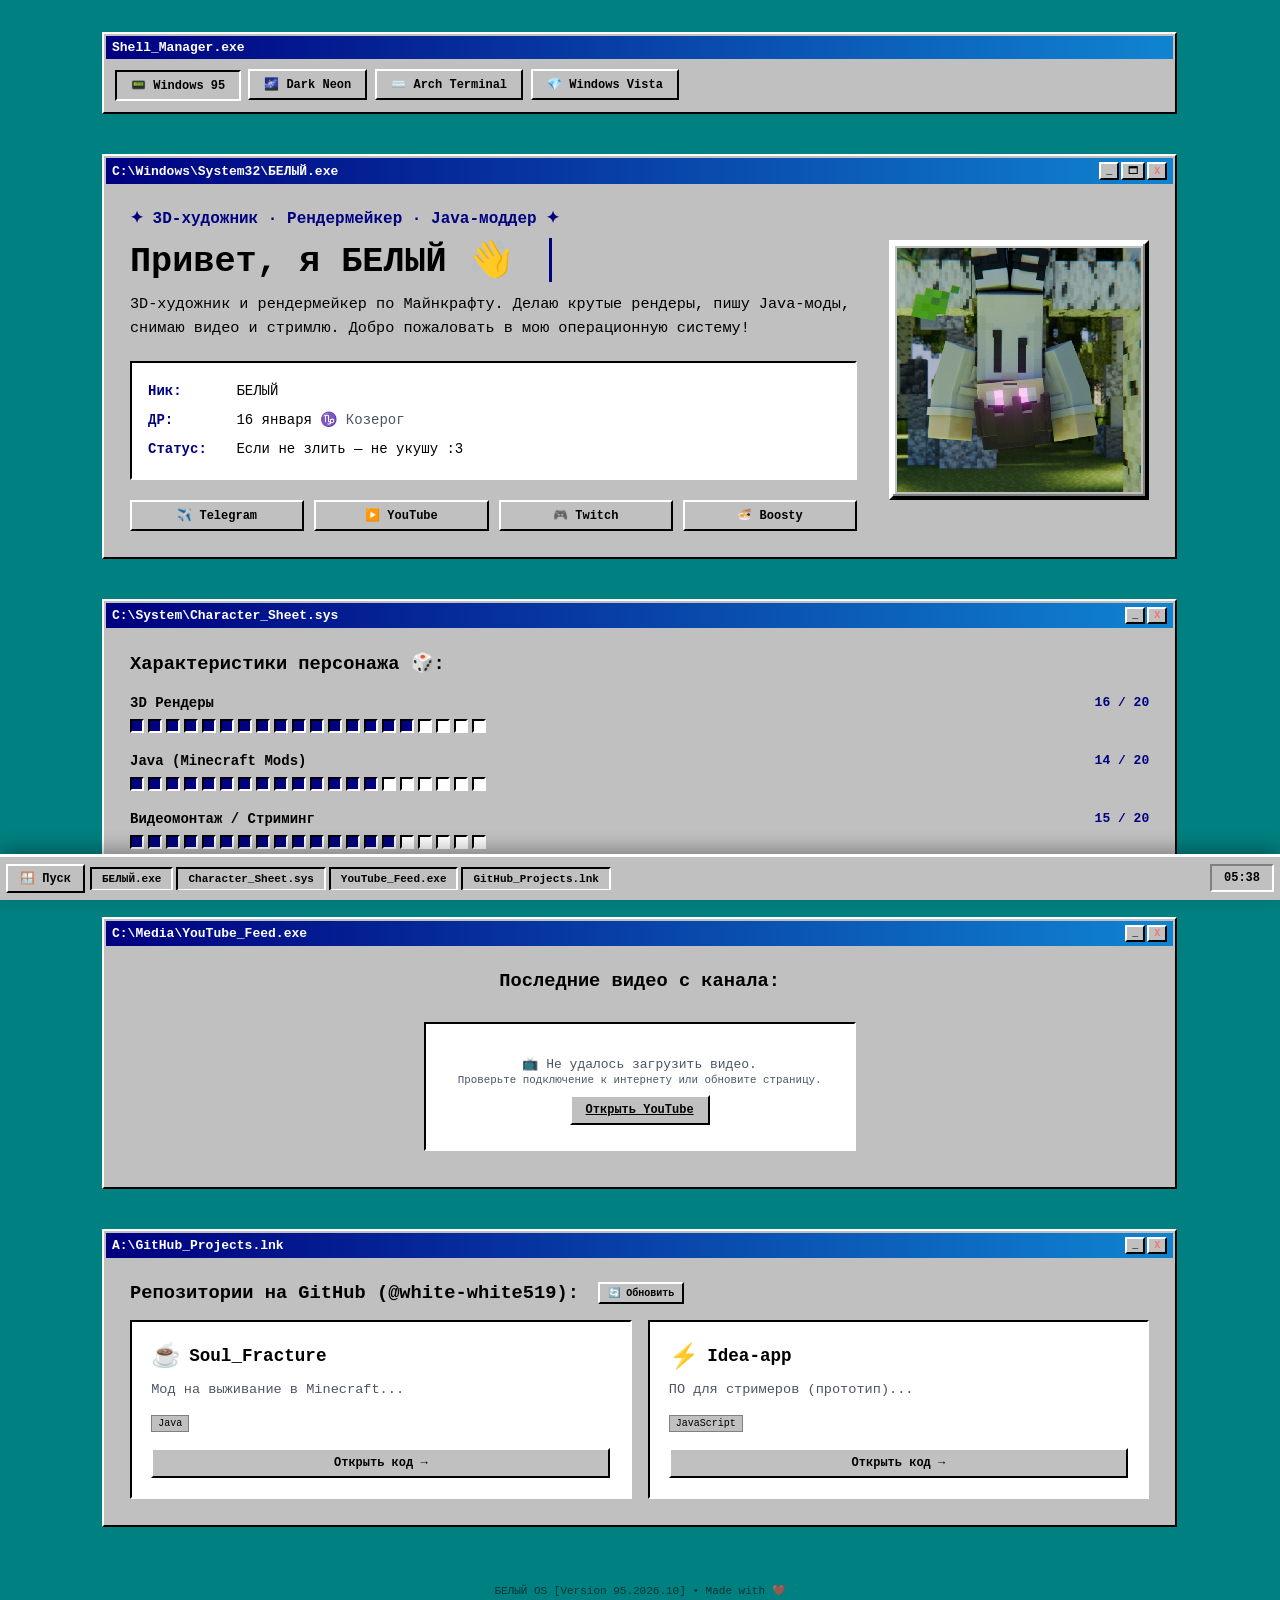
==== commit 7de20fad: "пипирка" ====
--- a/index.html
+++ b/index.html
@@ -174,6 +174,16 @@
 </footer>
 
 <script>
+    /* ============================================================
+       ⚙️ НАСТРОЙКИ
+    ============================================================ */
+    // Твоя ссылка от Cloudflare Worker
+    const YT_WORKER_URL = 'https://whiteyt-youtube-proxy.vas-vadim51.workers.dev';
+    const YT_CHANNEL_ID = 'UClRZ_X9qhqv14H53-g9qfrQ';
+
+    /* ============================================================
+       ТЕМЫ
+    ============================================================ */
     const THEME_KEY = 'whiteyt-theme';
     const AVAILABLE_THEMES = ['win95', 'dark', 'arch', 'vista'];
 
@@ -213,18 +223,27 @@
         })[ch]);
     }
 
+    /* ============================================================
+       YOUTUBE (ЧЕРЕЗ CLOUDFLARE WORKER)
+    ============================================================ */
     async function loadYouTubeVideos() {
         const container = document.getElementById('youtube-feed');
         if (!container) return;
+
         try {
-            const response = await fetch('youtube-videos.json');
-            if (!response.ok) throw new Error('Файл еще не создан');
+            const requestUrl = `${YT_WORKER_URL}/?channel_id=${YT_CHANNEL_ID}`;
+            const response = await fetch(requestUrl);
+
+            if (!response.ok) throw new Error('Ошибка сети');
             const videos = await response.json();
+
             if (!videos || videos.length === 0) throw new Error('Нет видео');
+
             let html = '';
             for (let i = 0; i < Math.min(videos.length, 7); i++) {
                 const video = videos[i];
                 const thumbnail = `https://i.ytimg.com/vi/${video.videoId}/mqdefault.jpg`;
+
                 html += `
                     <div class="video-item win-inset" style="--i: ${i};">
                         <div class="video-thumbnail">
@@ -237,12 +256,13 @@
                 `;
             }
             container.innerHTML = html;
+
         } catch (err) {
             console.warn('YouTube Fetch error:', err);
             container.innerHTML = `
                 <div class="win-inset empty-state" style="grid-column: 1 / -1;">
-                    📺 Видео скоро появятся.<br>
-                    <small>GitHub Actions обновляет этот список каждые 6 часов.</small>
+                    📺 Не удалось загрузить видео.<br>
+                    <small>Проверьте подключение к интернету или обновите страницу.</small>
                     <br><br>
                     <a href="https://www.youtube.com/@HospitalwhiteYT" target="_blank" class="win-btn">Открыть YouTube</a>
                 </div>
@@ -250,6 +270,9 @@
         }
     }
 
+    /* ============================================================
+       GITHUB API
+    ============================================================ */
     const GH_USER = 'white-white519';
     const GH_CACHE_KEY = 'gh-repos-cache-v1';
     const GH_CACHE_TTL = 60 * 60 * 1000;
@@ -300,6 +323,9 @@
     }
     function refreshGitHubRepos() { try { sessionStorage.removeItem(GH_CACHE_KEY); } catch (e) {} loadGitHubRepos(); }
 
+    /* ============================================================
+       ARCH TERMINAL
+    ============================================================ */
     let termPath = '/';
     const termHistory = [];
     let termHistoryIdx = -1, terminalInitialized = false;
@@ -323,6 +349,9 @@
     function cmdTheme(args) { if (!AVAILABLE_THEMES.includes(args[0])) return termPrint('Темы: win95, dark, arch, vista', 'red'); setTheme(args[0], null); }
     function cmdNeofetch() { termPrint('    ██████╗ ███████╗██╗     ██╗   ██╗██╗   ██╗', 'green'); termPrint('    ██╔══██╗██╔════╝██║     ██║   ██║╚██╗ ██╔╝', 'green'); termPrint('    ██████╔╝█████╗  ██║     ██║   ██║ ╚████╔╝ ', 'green'); termPrint('    ██╔══██╗██╔══╝  ██║     ██║   ██║  ╚██╔╝  ', 'green'); termPrint('    ██████╔╝███████╗███████╗╚██████╔╝   ██║   ', 'green'); termPrint('    ╚═════╝ ╚══════╝╚══════╝ ╚═════╝    ╚═╝   ', 'green'); termPrint('    OS: БЕЛЫЙ OS v95', 'blue'); }
 
+    /* ============================================================
+       TASKBAR & INIT
+    ============================================================ */
     const windowRegistry = [];
     let winCounter = 0;
     function registerWindow(el) { const title = el.dataset.windowTitle || el.querySelector('.win-title-text')?.textContent || 'Window'; const id = 'w' + (++winCounter); el.dataset.windowId = id; windowRegistry.push({ id, el, title }); }
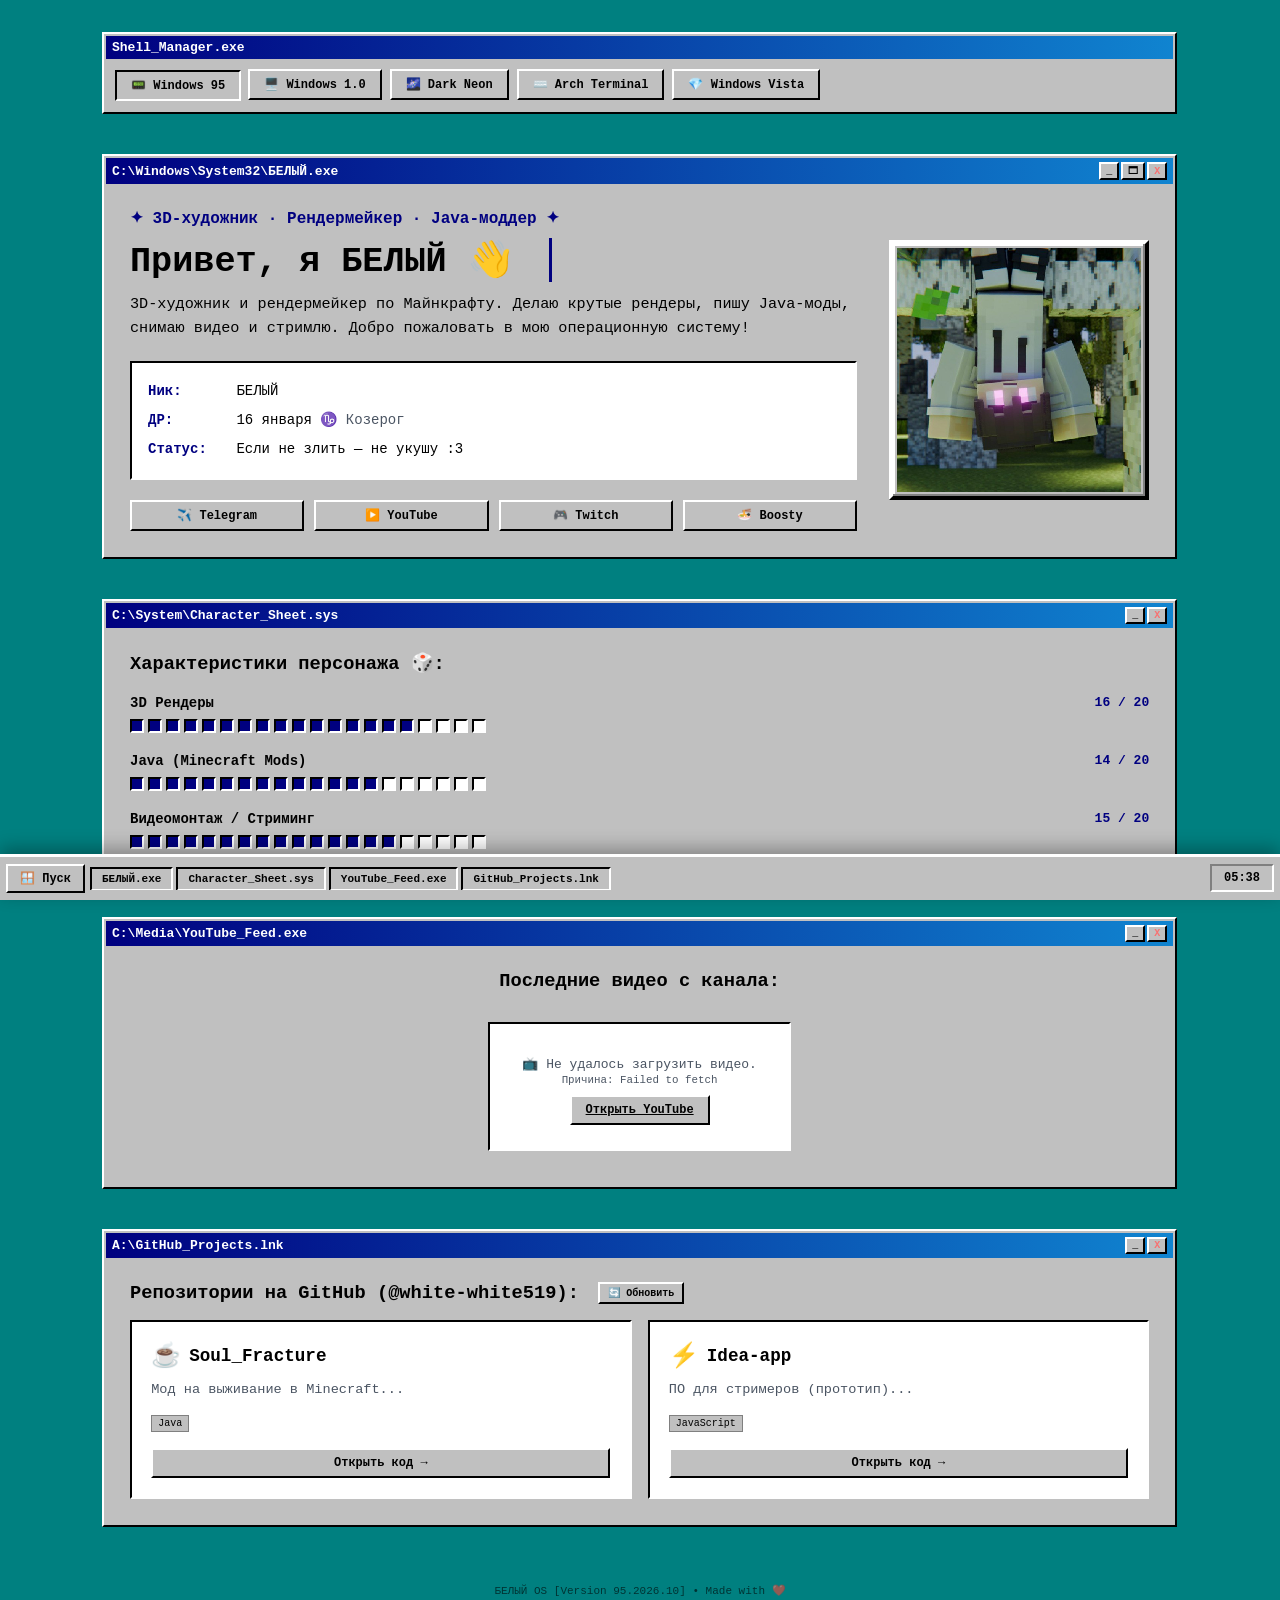
==== commit 19884dae: "хуинка" ====
--- a/index.html
+++ b/index.html
@@ -15,6 +15,7 @@
     <div class="win-title-bar"><div class="win-title-text">Shell_Manager.exe</div></div>
     <div class="theme-buttons">
         <button class="win-btn active" data-theme-name="win95" aria-pressed="true"  onclick="setTheme('win95', this)">📟 Windows 95</button>
+        <button class="win-btn"        data-theme-name="win1"  aria-pressed="false" onclick="setTheme('win1',  this)">🖥️ Windows 1.0</button>
         <button class="win-btn"        data-theme-name="dark"  aria-pressed="false" onclick="setTheme('dark',  this)">🌌 Dark Neon</button>
         <button class="win-btn"        data-theme-name="arch"  aria-pressed="false" onclick="setTheme('arch',  this)">⌨️ Arch Terminal</button>
         <button class="win-btn"        data-theme-name="vista" aria-pressed="false" onclick="setTheme('vista', this)">💎 Windows Vista</button>
@@ -177,7 +178,6 @@
     /* ============================================================
        ⚙️ НАСТРОЙКИ
     ============================================================ */
-    // Твоя ссылка от Cloudflare Worker
     const YT_WORKER_URL = 'https://whiteyt-youtube-proxy.vas-vadim51.workers.dev';
     const YT_CHANNEL_ID = 'UClRZ_X9qhqv14H53-g9qfrQ';
 
@@ -185,7 +185,7 @@
        ТЕМЫ
     ============================================================ */
     const THEME_KEY = 'whiteyt-theme';
-    const AVAILABLE_THEMES = ['win95', 'dark', 'arch', 'vista'];
+    const AVAILABLE_THEMES = ['win95', 'win1', 'dark', 'arch', 'vista'];
 
     function setTheme(name, btn) {
         if (!AVAILABLE_THEMES.includes(name)) name = 'win95';
@@ -234,10 +234,16 @@
             const requestUrl = `${YT_WORKER_URL}/?channel_id=${YT_CHANNEL_ID}`;
             const response = await fetch(requestUrl);
 
-            if (!response.ok) throw new Error('Ошибка сети');
+            if (!response.ok) {
+                const errData = await response.json().catch(() => ({}));
+                throw new Error(errData.error || 'Ошибка сети');
+            }
+
             const videos = await response.json();
 
-            if (!videos || videos.length === 0) throw new Error('Нет видео');
+            if (!Array.isArray(videos) || videos.length === 0) {
+                throw new Error('Воркер вернул пустой массив. Возможно, YouTube блокирует запросы.');
+            }
 
             let html = '';
             for (let i = 0; i < Math.min(videos.length, 7); i++) {
@@ -262,7 +268,7 @@
             container.innerHTML = `
                 <div class="win-inset empty-state" style="grid-column: 1 / -1;">
                     📺 Не удалось загрузить видео.<br>
-                    <small>Проверьте подключение к интернету или обновите страницу.</small>
+                    <small>Причина: ${err.message}</small>
                     <br><br>
                     <a href="https://www.youtube.com/@HospitalwhiteYT" target="_blank" class="win-btn">Открыть YouTube</a>
                 </div>
@@ -346,7 +352,7 @@
     function cmdLs(args) { const target = args[0] ? resolveTermPath(args[0]) : termPath; if (target === '/') { ['portfolio/','repos/','upload/','bio.txt','contacts.txt','README.md'].forEach(i => termPrint(`  ${i}`, i.endsWith('/') ? 'blue' : 'green')); } else if (target === '/portfolio') { termPrint('  (смотрите на сайте)', 'muted'); } else if (target === '/repos') { termPrint('  (смотрите на сайте)', 'muted'); } else if (target === '/upload') { termPrint('  submit.sh', 'green'); } else { termPrint(`ls: ${args[0]}: No such file`, 'red'); } }
     function cmdCd(args) { if (!args.length) { termPath = '/'; updateTermPrompt(); return; } const newPath = resolveTermPath(args[0]); if (TERM_DIRS.includes(newPath)) { termPath = newPath; updateTermPrompt(); } else { termPrint(`cd: ${args[0]}: No such directory`, 'red'); } }
     function cmdCat(args) { if (!args.length) return termPrint('cat: missing filename', 'red'); const content = TERM_FILES[resolveTermPath(args[0])]; if (content) content.split('\n').forEach(l => termPrint(l)); else termPrint(`cat: ${args[0]}: No such file`, 'red'); }
-    function cmdTheme(args) { if (!AVAILABLE_THEMES.includes(args[0])) return termPrint('Темы: win95, dark, arch, vista', 'red'); setTheme(args[0], null); }
+    function cmdTheme(args) { if (!AVAILABLE_THEMES.includes(args[0])) return termPrint('Темы: win95, win1, dark, arch, vista', 'red'); setTheme(args[0], null); }
     function cmdNeofetch() { termPrint('    ██████╗ ███████╗██╗     ██╗   ██╗██╗   ██╗', 'green'); termPrint('    ██╔══██╗██╔════╝██║     ██║   ██║╚██╗ ██╔╝', 'green'); termPrint('    ██████╔╝█████╗  ██║     ██║   ██║ ╚████╔╝ ', 'green'); termPrint('    ██╔══██╗██╔══╝  ██║     ██║   ██║  ╚██╔╝  ', 'green'); termPrint('    ██████╔╝███████╗███████╗╚██████╔╝   ██║   ', 'green'); termPrint('    ╚═════╝ ╚══════╝╚══════╝ ╚═════╝    ╚═╝   ', 'green'); termPrint('    OS: БЕЛЫЙ OS v95', 'blue'); }
 
     /* ============================================================
--- a/style.css
+++ b/style.css
@@ -24,6 +24,20 @@
     --title-bg: linear-gradient(180deg, #4a90e2, #1e3a8a); --title-text: #ffffff;
     --border-light: #5a9cff; --border-dark: #0a1a3a; --border-darkest: #000000;
     --input-bg: rgba(255, 255, 255, 0.1); --accent: #5a9cff; --glow: 0 0 40px rgba(90, 156, 255, 0.3);
+}
+:root[data-theme="win1"] {
+    --bg-color: #00aaaa; /* Классический бирюзовый CGA */
+    --window-bg: #ffffff;
+    --text-color: #000000;
+    --text-muted: #555555;
+    --title-bg: #ffffff;
+    --title-text: #000000;
+    --border-light: #ffffff;
+    --border-dark: #000000;
+    --border-darkest: #000000;
+    --input-bg: #ffffff;
+    --accent: #000000;
+    --glow: none;
 }
 
 /* =========================================================
@@ -45,45 +59,24 @@
 :root[data-theme="arch"] .win-btn:hover { background-color: #0d1117; border-color: #1793d1; color: #7ee787; }
 
 /* VISTA AERO GLASS */
-:root[data-theme="vista"] body {
-    background: linear-gradient(135deg, #001c3a 0%, #003366 50%, #001c3a 100%);
-    background-attachment: fixed;
-}
-:root[data-theme="vista"] .win-window {
-    backdrop-filter: blur(12px) saturate(180%);
-    -webkit-backdrop-filter: blur(12px) saturate(180%);
-    border: 1px solid rgba(255, 255, 255, 0.4);
-    box-shadow: 0 0 20px rgba(0, 0, 0, 0.5), inset 0 0 40px rgba(90, 156, 255, 0.1);
-    background: rgba(30, 60, 100, 0.6) !important;
-}
-:root[data-theme="vista"] .win-title-bar {
-    background: linear-gradient(180deg, #4a90e2 0%, #1e3a8a 100%) !important;
-    border-bottom: 1px solid rgba(255, 255, 255, 0.3);
-    box-shadow: inset 0 1px 0 rgba(255, 255, 255, 0.5);
-}
-:root[data-theme="vista"] .win-btn {
-    background: linear-gradient(180deg, rgba(255, 255, 255, 0.15), rgba(255, 255, 255, 0.05)) !important;
-    border: 1px solid rgba(255, 255, 255, 0.4) !important;
-    box-shadow: inset 0 1px 0 rgba(255, 255, 255, 0.3), 0 2px 4px rgba(0, 0, 0, 0.2);
-    border-radius: 4px !important;
-    color: #fff !important;
-}
-:root[data-theme="vista"] .win-btn:hover {
-    background: linear-gradient(180deg, rgba(255, 255, 255, 0.3), rgba(255, 255, 255, 0.1)) !important;
-    border-color: #fff !important;
-    box-shadow: 0 0 10px rgba(90, 156, 255, 0.5);
-}
-:root[data-theme="vista"] .win-inset {
-    background: rgba(0, 0, 0, 0.3) !important;
-    border: 1px solid rgba(255, 255, 255, 0.2) !important;
-    border-radius: 3px;
-}
-:root[data-theme="vista"] .win-taskbar {
-    background: rgba(30, 60, 100, 0.8) !important;
-    backdrop-filter: blur(10px);
-    border-top: 1px solid rgba(255, 255, 255, 0.3);
-    box-shadow: 0 -4px 15px rgba(0, 0, 0, 0.5);
-}
+:root[data-theme="vista"] body { background: linear-gradient(135deg, #001c3a 0%, #003366 50%, #001c3a 100%); background-attachment: fixed; }
+:root[data-theme="vista"] .win-window { backdrop-filter: blur(12px) saturate(180%); -webkit-backdrop-filter: blur(12px) saturate(180%); border: 1px solid rgba(255, 255, 255, 0.4); box-shadow: 0 0 20px rgba(0, 0, 0, 0.5), inset 0 0 40px rgba(90, 156, 255, 0.1); background: rgba(30, 60, 100, 0.6) !important; }
+:root[data-theme="vista"] .win-title-bar { background: linear-gradient(180deg, #4a90e2 0%, #1e3a8a 100%) !important; border-bottom: 1px solid rgba(255, 255, 255, 0.3); box-shadow: inset 0 1px 0 rgba(255, 255, 255, 0.5); }
+:root[data-theme="vista"] .win-btn { background: linear-gradient(180deg, rgba(255, 255, 255, 0.15), rgba(255, 255, 255, 0.05)) !important; border: 1px solid rgba(255, 255, 255, 0.4) !important; box-shadow: inset 0 1px 0 rgba(255, 255, 255, 0.3), 0 2px 4px rgba(0, 0, 0, 0.2); border-radius: 4px !important; color: #fff !important; }
+:root[data-theme="vista"] .win-btn:hover { background: linear-gradient(180deg, rgba(255, 255, 255, 0.3), rgba(255, 255, 255, 0.1)) !important; border-color: #fff !important; box-shadow: 0 0 10px rgba(90, 156, 255, 0.5); }
+:root[data-theme="vista"] .win-inset { background: rgba(0, 0, 0, 0.3) !important; border: 1px solid rgba(255, 255, 255, 0.2) !important; border-radius: 3px; }
+:root[data-theme="vista"] .win-taskbar { background: rgba(30, 60, 100, 0.8) !important; backdrop-filter: blur(10px); border-top: 1px solid rgba(255, 255, 255, 0.3); box-shadow: 0 -4px 15px rgba(0, 0, 0, 0.5); }
+
+/* WINDOWS 1.0 (Строгий черно-белый) */
+:root[data-theme="win1"] .win-window { border: 2px solid #000000 !important; box-shadow: none !important; padding: 0 !important; border-radius: 0 !important; }
+:root[data-theme="win1"] .win-title-bar { border-bottom: 2px solid #000000 !important; padding: 4px 6px !important; background: #ffffff !important; }
+:root[data-theme="win1"] .win-title-controls { display: none; /* В Win 1.0 не было кнопок в заголовке */ }
+:root[data-theme="win1"] .win-btn { border: 2px solid #000000 !important; box-shadow: none !important; border-radius: 0 !important; transform: none !important; background: #ffffff !important; color: #000 !important; }
+:root[data-theme="win1"] .win-btn:active { background-color: #000000 !important; color: #ffffff !important; }
+:root[data-theme="win1"] .win-inset { border: 2px solid #000000 !important; background: #ffffff !important; border-radius: 0 !important; }
+:root[data-theme="win1"] .win-taskbar { border-top: 2px solid #000000 !important; box-shadow: none !important; }
+:root[data-theme="win1"] .pip { border: 2px solid #000 !important; background: #fff !important; border-radius: 0 !important; }
+:root[data-theme="win1"] .pip.filled { background: #000 !important; }
 
 /* =========================================================
    ✨ АНИМАЦИИ
@@ -102,13 +95,7 @@
 /* =========================================================
    WINDOW CHROME
 ========================================================= */
-.win-window {
-    background-color: var(--window-bg);
-    border-top: 2px solid var(--border-light); border-left: 2px solid var(--border-light);
-    border-right: 2px solid var(--border-darkest); border-bottom: 2px solid var(--border-darkest);
-    box-shadow: inset -1px -1px 0 var(--border-dark), inset  1px  1px 0 var(--border-light), var(--glow);
-    padding: 2px; position: relative; transition: box-shadow .25s ease, background-color .35s ease;
-}
+.win-window { background-color: var(--window-bg); border-top: 2px solid var(--border-light); border-left: 2px solid var(--border-light); border-right: 2px solid var(--border-darkest); border-bottom: 2px solid var(--border-darkest); box-shadow: inset -1px -1px 0 var(--border-dark), inset  1px  1px 0 var(--border-light), var(--glow); padding: 2px; position: relative; transition: box-shadow .25s ease, background-color .35s ease; }
 :root[data-theme="dark"] .win-window:hover { box-shadow: inset -1px -1px 0 var(--border-dark), inset 1px 1px 0 var(--border-light), 0 0 0 1px rgba(59, 130, 246, .35), 0 0 32px rgba(37, 99, 235, .28); }
 :root[data-theme="win95"] .win-window:hover { box-shadow: inset -1px -1px 0 var(--border-dark), inset 1px 1px 0 var(--border-light), 2px 2px 0 var(--border-darkest); }
 :root[data-theme="arch"] .win-window:hover { box-shadow: inset -1px -1px 0 var(--border-dark), inset 1px 1px 0 var(--border-light), 0 0 12px rgba(23, 147, 209, .45); }
@@ -131,13 +118,7 @@
 /* =========================================================
    BUTTONS & INSET
 ========================================================= */
-.win-btn, .win-control-btn {
-    background-color: var(--window-bg);
-    border-top: 2px solid var(--border-light); border-left: 2px solid var(--border-light);
-    border-right: 2px solid var(--border-darkest); border-bottom: 2px solid var(--border-darkest);
-    color: var(--text-color); padding: 6px 14px; font-weight: bold; cursor: pointer; font-size: 12px;
-    outline: none; text-align: center; transition: all .15s ease; transform: translate(0, 0);
-}
+.win-btn, .win-control-btn { background-color: var(--window-bg); border-top: 2px solid var(--border-light); border-left: 2px solid var(--border-light); border-right: 2px solid var(--border-darkest); border-bottom: 2px solid var(--border-darkest); color: var(--text-color); padding: 6px 14px; font-weight: bold; cursor: pointer; font-size: 12px; outline: none; text-align: center; transition: all .15s ease; transform: translate(0, 0); }
 .win-btn:hover { background-color: color-mix(in srgb, var(--window-bg), var(--border-light) 15%); transform: translate(-1px, -1px); }
 :root[data-theme="dark"] .win-btn:hover { background-color: #0d1117; border-color: var(--accent); color: var(--accent); box-shadow: 0 0 10px rgba(59, 130, 246, .35); }
 .win-btn:active, .win-btn.active { border-top-color: var(--border-darkest); border-left-color: var(--border-darkest); border-right-color: var(--border-light); border-bottom-color: var(--border-light); transform: translate(1px, 1px); }
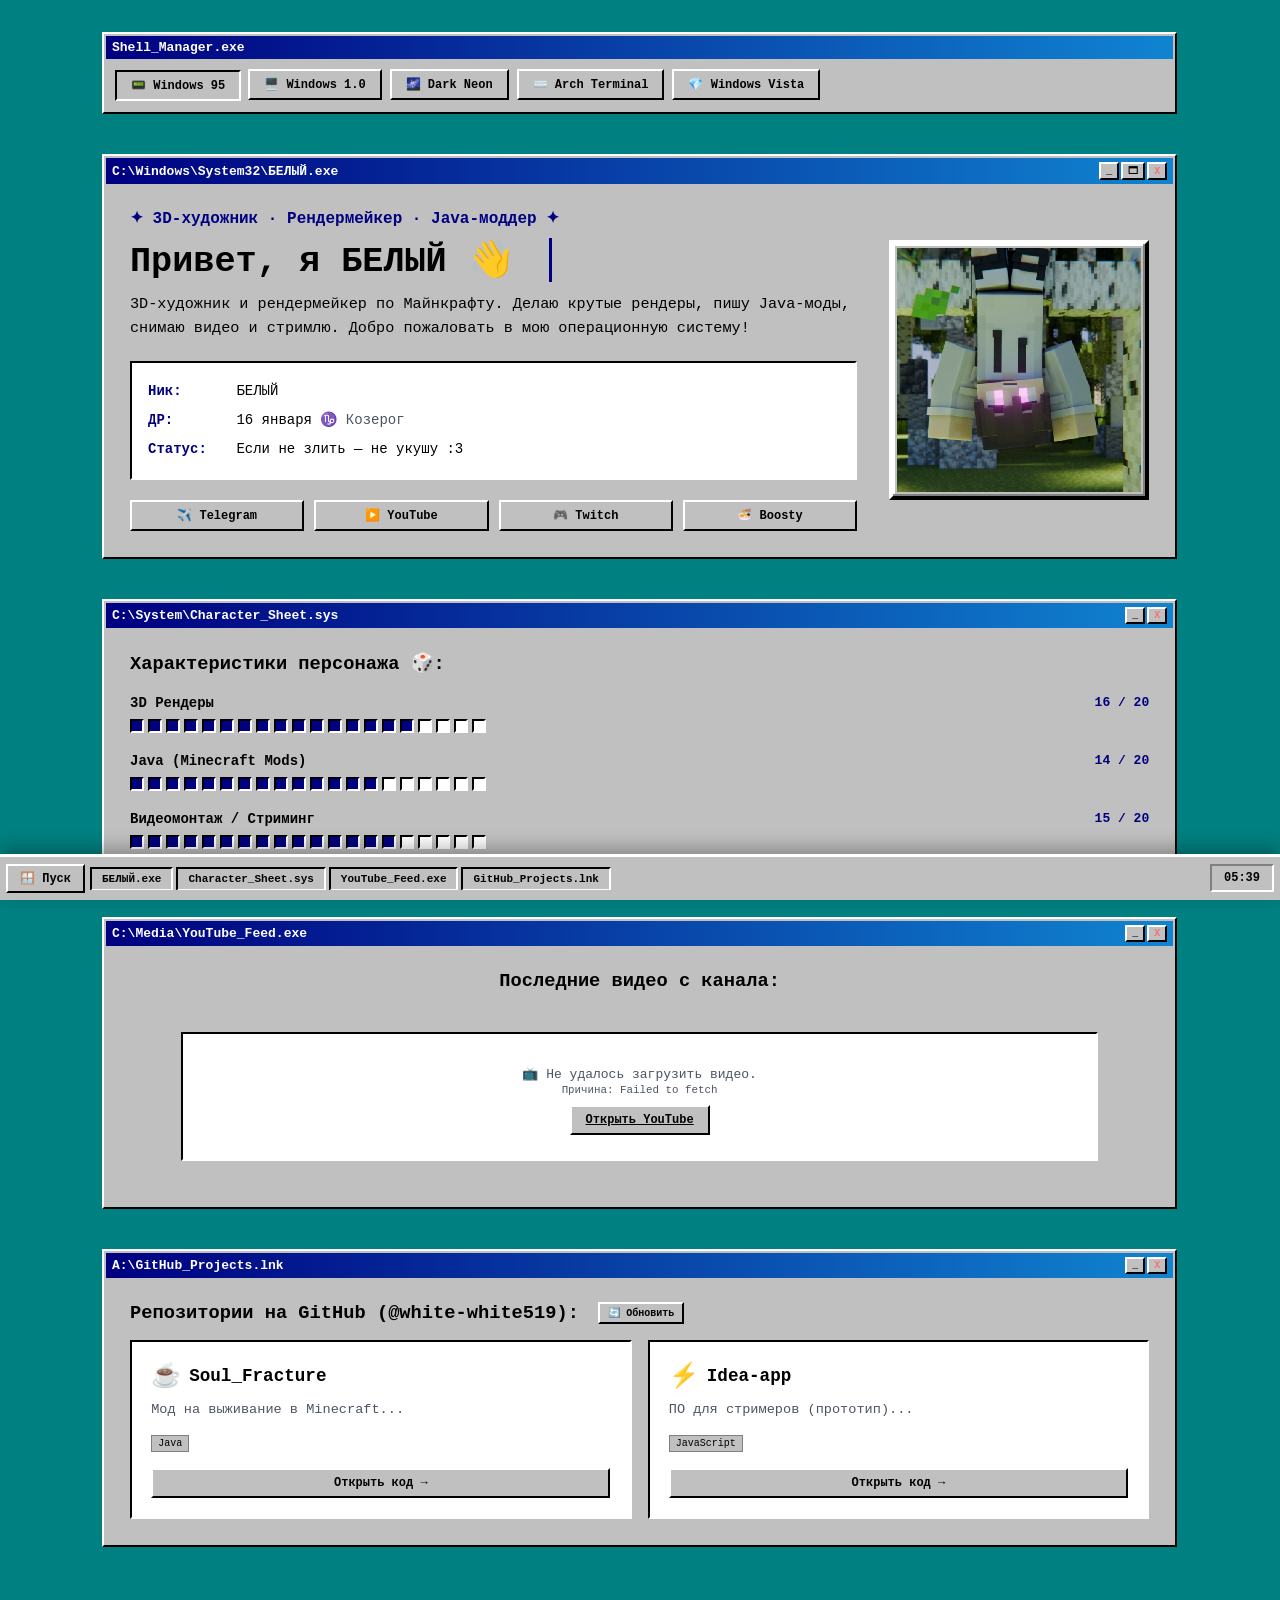
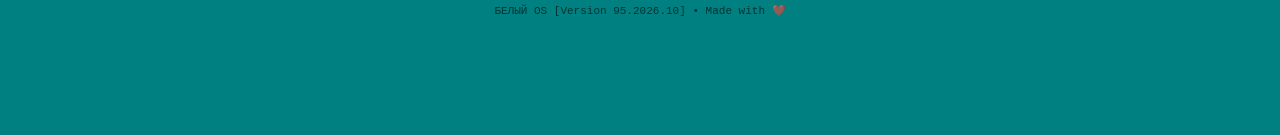
==== commit 044040cc: "хуинка" ====
--- a/index.html
+++ b/index.html
@@ -116,6 +116,7 @@
     <div class="win-window-body">
         <h3 style="margin-bottom: 20px; text-align: center;">Последние видео с канала:</h3>
         <div class="youtube-circular-grid" id="youtube-feed">
+            <!-- Скелетоны для загрузки -->
             <div class="video-skeleton"></div>
             <div class="video-skeleton"></div>
             <div class="video-skeleton"></div>
@@ -224,7 +225,7 @@
     }
 
     /* ============================================================
-       YOUTUBE (ЧЕРЕЗ CLOUDFLARE WORKER)
+       YOUTUBE (КАРУСЕЛЬ + WORKER + АВТО-ПРОКРУТКА)
     ============================================================ */
     async function loadYouTubeVideos() {
         const container = document.getElementById('youtube-feed');
@@ -242,7 +243,7 @@
             const videos = await response.json();
 
             if (!Array.isArray(videos) || videos.length === 0) {
-                throw new Error('Воркер вернул пустой массив. Возможно, YouTube блокирует запросы.');
+                throw new Error('Воркер вернул пустой массив.');
             }
 
             let html = '';
@@ -262,17 +263,77 @@
                 `;
             }
             container.innerHTML = html;
+            initYouTubeCarousel();
 
         } catch (err) {
             console.warn('YouTube Fetch error:', err);
             container.innerHTML = `
-                <div class="win-inset empty-state" style="grid-column: 1 / -1;">
+                <div class="win-inset empty-state" style="width: 100%; margin: 0 auto;">
                     📺 Не удалось загрузить видео.<br>
                     <small>Причина: ${err.message}</small>
                     <br><br>
                     <a href="https://www.youtube.com/@HospitalwhiteYT" target="_blank" class="win-btn">Открыть YouTube</a>
                 </div>
             `;
+        }
+    }
+
+    // --- АВТО-ПРОКРУТКА И РУЧНОЕ УПРАВЛЕНИЕ ---
+    let autoScrollInterval = null;
+
+    function initYouTubeCarousel() {
+        const feed = document.getElementById('youtube-feed');
+        if (!feed) return;
+
+        feed.removeEventListener('wheel', handleWheelScroll);
+        feed.removeEventListener('mouseenter', stopAutoScroll);
+        feed.removeEventListener('mouseleave', startAutoScroll);
+
+        feed.addEventListener('wheel', handleWheelScroll, { passive: false });
+        feed.addEventListener('mouseenter', stopAutoScroll);
+        feed.addEventListener('mouseleave', startAutoScroll);
+
+        startAutoScroll();
+    }
+
+    function startAutoScroll() {
+        const feed = document.getElementById('youtube-feed');
+        if (!feed || autoScrollInterval) return;
+
+        autoScrollInterval = setInterval(() => {
+            // Если доскроллили до конца (или почти до конца), плавно возвращаемся в начало
+            if (feed.scrollLeft + feed.clientWidth >= feed.scrollWidth - 1) {
+                feed.scrollLeft = 0;
+            } else {
+                feed.scrollLeft += 1; // Скорость (1 пиксель за тик)
+            }
+        }, 30); // 30 мс (около 33 пикселей в секунду)
+    }
+
+    function stopAutoScroll() {
+        if (autoScrollInterval) {
+            clearInterval(autoScrollInterval);
+            autoScrollInterval = null;
+        }
+    }
+
+    function handleWheelScroll(evt) {
+        if (evt.deltaY !== 0) {
+            evt.preventDefault();
+            const feed = evt.currentTarget;
+
+            stopAutoScroll();
+            clearTimeout(feed._resumeTimeout);
+
+            // Возобновляем авто-прокрутку через 3 секунды после того, как пользователь перестал крутить колесико
+            feed._resumeTimeout = setTimeout(() => {
+                startAutoScroll();
+            }, 3000);
+
+            feed.scrollBy({
+                left: evt.deltaY * 1.5,
+                behavior: 'smooth'
+            });
         }
     }
 
--- a/style.css
+++ b/style.css
@@ -26,18 +26,10 @@
     --input-bg: rgba(255, 255, 255, 0.1); --accent: #5a9cff; --glow: 0 0 40px rgba(90, 156, 255, 0.3);
 }
 :root[data-theme="win1"] {
-    --bg-color: #00aaaa; /* Классический бирюзовый CGA */
-    --window-bg: #ffffff;
-    --text-color: #000000;
-    --text-muted: #555555;
-    --title-bg: #ffffff;
-    --title-text: #000000;
-    --border-light: #ffffff;
-    --border-dark: #000000;
-    --border-darkest: #000000;
-    --input-bg: #ffffff;
-    --accent: #000000;
-    --glow: none;
+    --bg-color: #00aaaa; --window-bg: #ffffff; --text-color: #000000; --text-muted: #555555;
+    --title-bg: #ffffff; --title-text: #000000;
+    --border-light: #ffffff; --border-dark: #000000; --border-darkest: #000000;
+    --input-bg: #ffffff; --accent: #000000; --glow: none;
 }
 
 /* =========================================================
@@ -67,10 +59,10 @@
 :root[data-theme="vista"] .win-inset { background: rgba(0, 0, 0, 0.3) !important; border: 1px solid rgba(255, 255, 255, 0.2) !important; border-radius: 3px; }
 :root[data-theme="vista"] .win-taskbar { background: rgba(30, 60, 100, 0.8) !important; backdrop-filter: blur(10px); border-top: 1px solid rgba(255, 255, 255, 0.3); box-shadow: 0 -4px 15px rgba(0, 0, 0, 0.5); }
 
-/* WINDOWS 1.0 (Строгий черно-белый) */
+/* WINDOWS 1.0 */
 :root[data-theme="win1"] .win-window { border: 2px solid #000000 !important; box-shadow: none !important; padding: 0 !important; border-radius: 0 !important; }
 :root[data-theme="win1"] .win-title-bar { border-bottom: 2px solid #000000 !important; padding: 4px 6px !important; background: #ffffff !important; }
-:root[data-theme="win1"] .win-title-controls { display: none; /* В Win 1.0 не было кнопок в заголовке */ }
+:root[data-theme="win1"] .win-title-controls { display: none; }
 :root[data-theme="win1"] .win-btn { border: 2px solid #000000 !important; box-shadow: none !important; border-radius: 0 !important; transform: none !important; background: #ffffff !important; color: #000 !important; }
 :root[data-theme="win1"] .win-btn:active { background-color: #000000 !important; color: #ffffff !important; }
 :root[data-theme="win1"] .win-inset { border: 2px solid #000000 !important; background: #ffffff !important; border-radius: 0 !important; }
@@ -164,10 +156,42 @@
 :root[data-theme="vista"] .pip.filled { background-color: #5a9cff; box-shadow: 0 0 10px rgba(90, 156, 255, 0.8); }
 
 /* =========================================================
-   YOUTUBE CIRCULAR GRID
-========================================================= */
-.youtube-circular-grid { display: grid; grid-template-columns: repeat(auto-fit, minmax(200px, 1fr)); gap: 20px; padding: 10px; justify-items: center; }
-.video-item { position: relative; width: 100%; max-width: 240px; display: flex; flex-direction: column; align-items: center; text-align: center; padding: 10px; border-radius: 12px; overflow: hidden; animation: videoPop 0.6s cubic-bezier(.2, .8, .3, 1) both; animation-delay: calc(var(--i) * 0.1s + 0.5s); transition: transform 0.3s ease, box-shadow 0.3s ease; cursor: pointer; }
+   YOUTUBE GRID (КАРУСЕЛЬ)
+========================================================= */
+.youtube-circular-grid {
+    display: flex;
+    flex-wrap: nowrap;
+    overflow-x: auto;
+    gap: 20px;
+    padding: 20px 5%; /* Немного отступа по краям */
+    scroll-snap-type: x mandatory;
+    scrollbar-width: none; /* Скрываем скроллбар Firefox */
+    -ms-overflow-style: none; /* Скрываем скроллбар IE/Edge */
+    cursor: grab;
+}
+.youtube-circular-grid::-webkit-scrollbar {
+    display: none; /* Скрываем скроллбар Chrome/Safari */
+}
+.youtube-circular-grid:active {
+    cursor: grabbing;
+}
+
+.video-item {
+    position: relative;
+    flex: 0 0 240px; /* Жестко фиксируем ширину карточки */
+    display: flex;
+    flex-direction: column;
+    align-items: center;
+    text-align: center;
+    padding: 10px;
+    border-radius: 12px;
+    overflow: hidden;
+    animation: videoPop 0.6s cubic-bezier(.2, .8, .3, 1) both;
+    animation-delay: calc(var(--i) * 0.1s + 0.5s);
+    transition: transform 0.3s ease, box-shadow 0.3s ease;
+    cursor: pointer;
+    scroll-snap-align: center; /* Прилипание к центру */
+}
 .video-item:hover { transform: translateY(-8px) scale(1.05); box-shadow: 0 10px 20px rgba(0,0,0,0.3); z-index: 10; }
 .video-thumbnail { width: 100%; aspect-ratio: 16 / 9; border-radius: 8px; overflow: hidden; position: relative; border: 2px solid var(--border-darkest); background: #000; }
 .video-thumbnail img { width: 100%; height: 100%; object-fit: cover; transition: transform 0.4s ease; }
@@ -176,9 +200,9 @@
 .video-item:hover .play-overlay { opacity: 1; }
 .video-title { margin-top: 10px; font-size: 13px; font-weight: bold; line-height: 1.3; color: var(--text-color); display: -webkit-box; -webkit-line-clamp: 2; -webkit-box-orient: vertical; overflow: hidden; width: 100%; }
 .video-link { position: absolute; inset: 0; z-index: 5; }
-.video-skeleton { width: 100%; max-width: 240px; aspect-ratio: 16 / 9; background: var(--window-bg); border: 2px solid var(--border-dark); border-radius: 8px; position: relative; overflow: hidden; animation: fadeUp 0.5s ease; }
+.video-skeleton { flex: 0 0 240px; aspect-ratio: 16 / 9; background: var(--window-bg); border: 2px solid var(--border-dark); border-radius: 8px; position: relative; overflow: hidden; animation: fadeUp 0.5s ease; }
 .video-skeleton::after { content: ""; position: absolute; inset: 0; background: linear-gradient(90deg, transparent 0%, rgba(128, 128, 128, .15) 50%, transparent 100%); animation: skeletonSweep 1.4s infinite; }
-.empty-state { text-align: center; padding: 2rem; color: var(--text-muted); font-size: 13px; }
+.empty-state { text-align: center; padding: 2rem; color: var(--text-muted); font-size: 13px; width: 100%; }
 
 /* =========================================================
    GITHUB REPOS
@@ -232,7 +256,7 @@
     .typewriter { font-size: 1.6rem; }
     .taskbar-item { max-width: 100px; }
     .user-card-key { min-width: 70px; }
-    .youtube-circular-grid { grid-template-columns: repeat(auto-fit, minmax(140px, 1fr)); gap: 10px; }
+    .video-item { flex: 0 0 200px; }
     .video-title { font-size: 11px; }
     .pip { width: 10px; height: 10px; }
 }
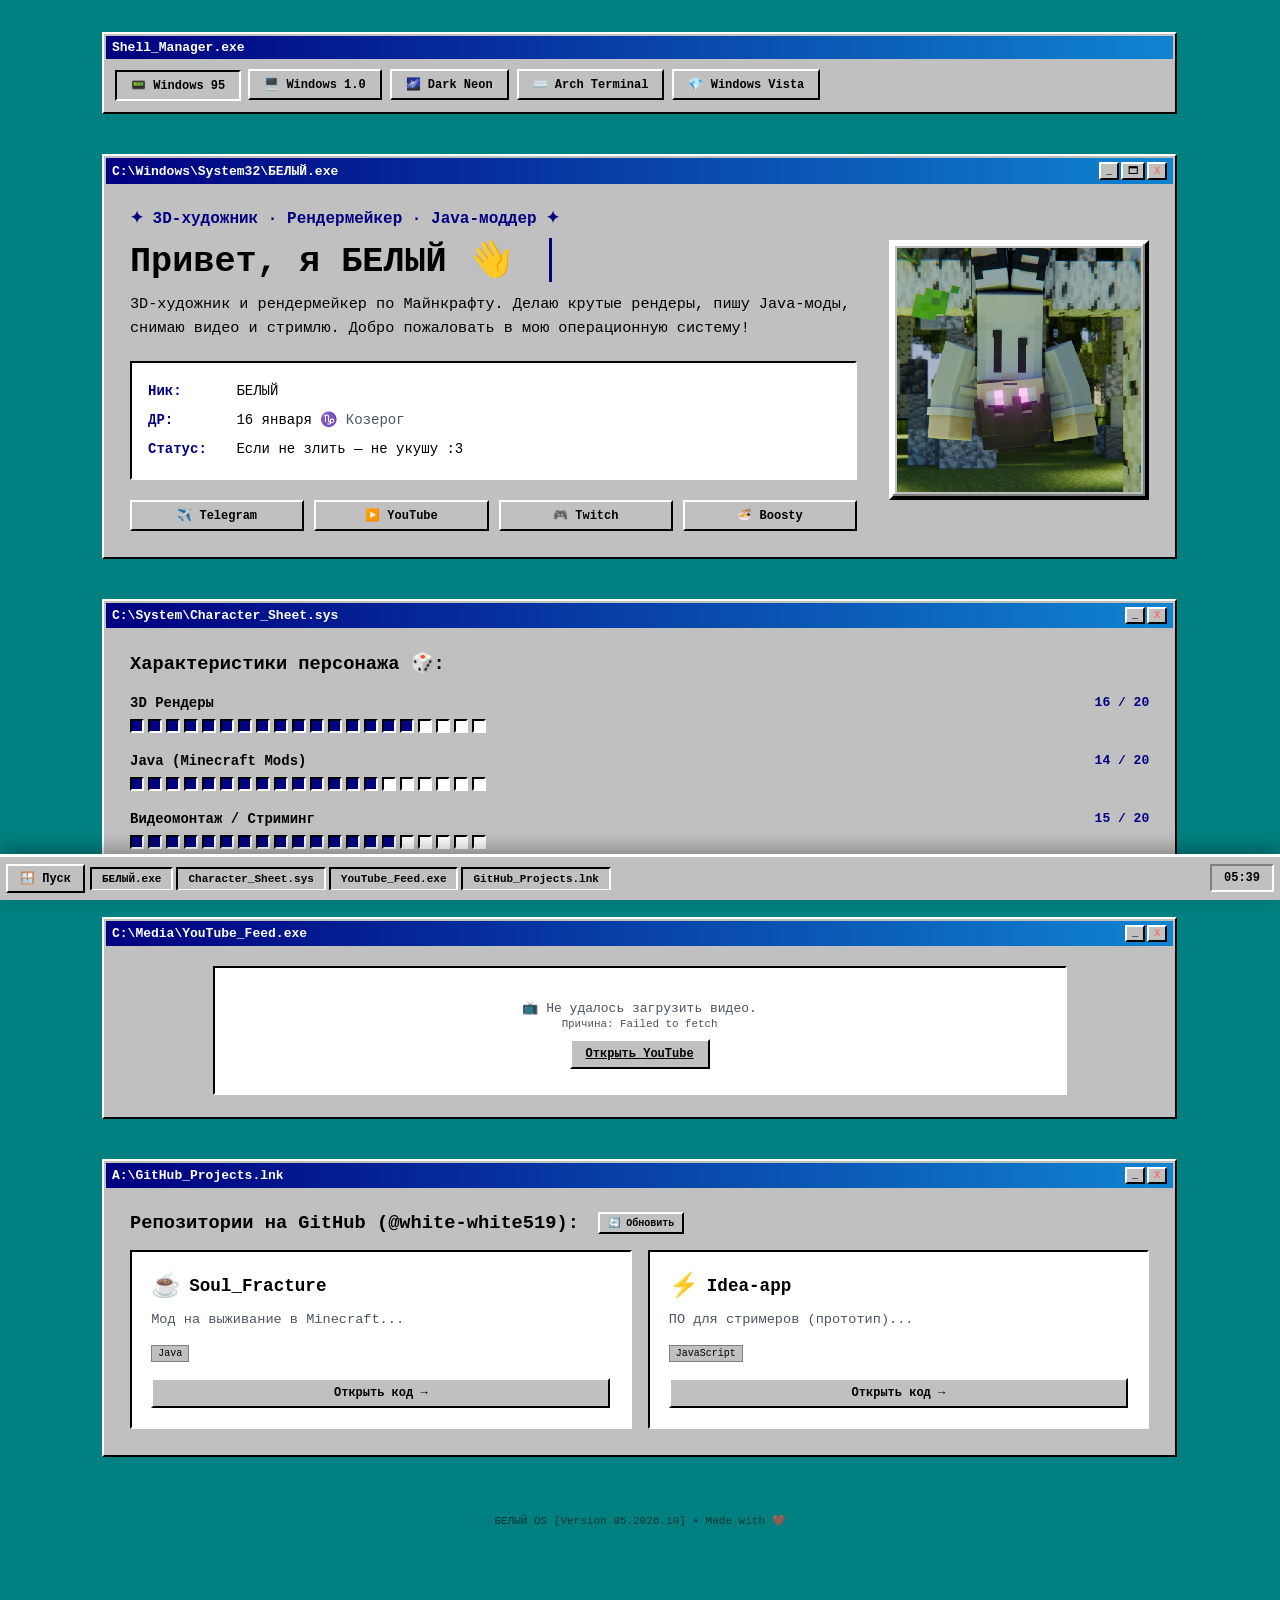
==== commit 7d47dd14: "хуинка" ====
--- a/index.html
+++ b/index.html
@@ -113,12 +113,9 @@
             <button class="win-control-btn close-btn" title="Закрыть" onclick="minimizeWindow(this.closest('.win-window'))">X</button>
         </div>
     </div>
-    <div class="win-window-body">
-        <h3 style="margin-bottom: 20px; text-align: center;">Последние видео с канала:</h3>
+    <div class="win-window-body" style="padding: 0; overflow: hidden;">
+        <!-- Градиентные маски по бокам добавлены через CSS -->
         <div class="youtube-circular-grid" id="youtube-feed">
-            <!-- Скелетоны для загрузки -->
-            <div class="video-skeleton"></div>
-            <div class="video-skeleton"></div>
             <div class="video-skeleton"></div>
             <div class="video-skeleton"></div>
             <div class="video-skeleton"></div>
@@ -225,7 +222,7 @@
     }
 
     /* ============================================================
-       YOUTUBE (КАРУСЕЛЬ + WORKER + АВТО-ПРОКРУТКА)
+       YOUTUBE (БЕСКОНЕЧНАЯ КАРУСЕЛЬ)
     ============================================================ */
     async function loadYouTubeVideos() {
         const container = document.getElementById('youtube-feed');
@@ -246,13 +243,15 @@
                 throw new Error('Воркер вернул пустой массив.');
             }
 
+            // Ограничиваем до 20 последних видео, чтобы страница не тормозила
+            const limit = Math.min(videos.length, 20);
             let html = '';
-            for (let i = 0; i < Math.min(videos.length, 7); i++) {
+
+            for (let i = 0; i < limit; i++) {
                 const video = videos[i];
                 const thumbnail = `https://i.ytimg.com/vi/${video.videoId}/mqdefault.jpg`;
-
                 html += `
-                    <div class="video-item win-inset" style="--i: ${i};">
+                    <div class="video-item win-inset">
                         <div class="video-thumbnail">
                             <img src="${thumbnail}" alt="${escapeHtml(video.title)}" loading="lazy">
                             <div class="play-overlay">▶</div>
@@ -262,7 +261,9 @@
                     </div>
                 `;
             }
-            container.innerHTML = html;
+
+            // ДУБЛИРУЕМ HTML, чтобы создать бесконечную ленту
+            container.innerHTML = html + html;
             initYouTubeCarousel();
 
         } catch (err) {
@@ -278,63 +279,39 @@
         }
     }
 
-    // --- АВТО-ПРОКРУТКА И РУЧНОЕ УПРАВЛЕНИЕ ---
-    let autoScrollInterval = null;
+    // --- БЕСКОНЕЧНАЯ АВТО-ПРОКРУТКА ---
+    let isHovered = false;
+    let animationId = null;
 
     function initYouTubeCarousel() {
         const feed = document.getElementById('youtube-feed');
         if (!feed) return;
 
-        feed.removeEventListener('wheel', handleWheelScroll);
-        feed.removeEventListener('mouseenter', stopAutoScroll);
-        feed.removeEventListener('mouseleave', startAutoScroll);
-
-        feed.addEventListener('wheel', handleWheelScroll, { passive: false });
-        feed.addEventListener('mouseenter', stopAutoScroll);
-        feed.addEventListener('mouseleave', startAutoScroll);
-
-        startAutoScroll();
-    }
-
-    function startAutoScroll() {
-        const feed = document.getElementById('youtube-feed');
-        if (!feed || autoScrollInterval) return;
-
-        autoScrollInterval = setInterval(() => {
-            // Если доскроллили до конца (или почти до конца), плавно возвращаемся в начало
-            if (feed.scrollLeft + feed.clientWidth >= feed.scrollWidth - 1) {
-                feed.scrollLeft = 0;
-            } else {
-                feed.scrollLeft += 1; // Скорость (1 пиксель за тик)
+        feed.addEventListener('mouseenter', () => { isHovered = true; });
+        feed.addEventListener('mouseleave', () => { isHovered = false; });
+
+        feed.scrollLeft = 0;
+        if (animationId) cancelAnimationFrame(animationId);
+
+        function autoScroll() {
+            if (!feed) return;
+
+            // Если мышка не наведена, крутим
+            if (!isHovered) {
+                feed.scrollLeft += 2; // Скорость прокрутки (2 пикселя за кадр)
             }
-        }, 30); // 30 мс (около 33 пикселей в секунду)
-    }
-
-    function stopAutoScroll() {
-        if (autoScrollInterval) {
-            clearInterval(autoScrollInterval);
-            autoScrollInterval = null;
+
+            // Логика "колеса": когда доходим до половины, мгновенно сдвигаем в начало
+            if (feed.scrollLeft >= feed.scrollWidth / 2) {
+                feed.scrollLeft -= feed.scrollWidth / 2;
+            } else if (feed.scrollLeft <= 0) {
+                feed.scrollLeft += feed.scrollWidth / 2;
+            }
+
+            animationId = requestAnimationFrame(autoScroll);
         }
-    }
-
-    function handleWheelScroll(evt) {
-        if (evt.deltaY !== 0) {
-            evt.preventDefault();
-            const feed = evt.currentTarget;
-
-            stopAutoScroll();
-            clearTimeout(feed._resumeTimeout);
-
-            // Возобновляем авто-прокрутку через 3 секунды после того, как пользователь перестал крутить колесико
-            feed._resumeTimeout = setTimeout(() => {
-                startAutoScroll();
-            }, 3000);
-
-            feed.scrollBy({
-                left: evt.deltaY * 1.5,
-                behavior: 'smooth'
-            });
-        }
+
+        animationId = requestAnimationFrame(autoScroll);
     }
 
     /* ============================================================
--- a/style.css
+++ b/style.css
@@ -156,18 +156,20 @@
 :root[data-theme="vista"] .pip.filled { background-color: #5a9cff; box-shadow: 0 0 10px rgba(90, 156, 255, 0.8); }
 
 /* =========================================================
-   YOUTUBE GRID (КАРУСЕЛЬ)
+   YOUTUBE GRID (БЕСКОНЕЧНАЯ КАРУСЕЛЬ)
 ========================================================= */
 .youtube-circular-grid {
     display: flex;
     flex-wrap: nowrap;
     overflow-x: auto;
     gap: 20px;
-    padding: 20px 5%; /* Немного отступа по краям */
-    scroll-snap-type: x mandatory;
+    padding: 20px 10%;
     scrollbar-width: none; /* Скрываем скроллбар Firefox */
     -ms-overflow-style: none; /* Скрываем скроллбар IE/Edge */
     cursor: grab;
+    /* Градиентная маска для эффекта "растворения" по краям */
+    -webkit-mask-image: linear-gradient(to right, transparent, black 10%, black 90%, transparent);
+    mask-image: linear-gradient(to right, transparent, black 10%, black 90%, transparent);
 }
 .youtube-circular-grid::-webkit-scrollbar {
     display: none; /* Скрываем скроллбар Chrome/Safari */
@@ -186,11 +188,8 @@
     padding: 10px;
     border-radius: 12px;
     overflow: hidden;
-    animation: videoPop 0.6s cubic-bezier(.2, .8, .3, 1) both;
-    animation-delay: calc(var(--i) * 0.1s + 0.5s);
     transition: transform 0.3s ease, box-shadow 0.3s ease;
     cursor: pointer;
-    scroll-snap-align: center; /* Прилипание к центру */
 }
 .video-item:hover { transform: translateY(-8px) scale(1.05); box-shadow: 0 10px 20px rgba(0,0,0,0.3); z-index: 10; }
 .video-thumbnail { width: 100%; aspect-ratio: 16 / 9; border-radius: 8px; overflow: hidden; position: relative; border: 2px solid var(--border-darkest); background: #000; }
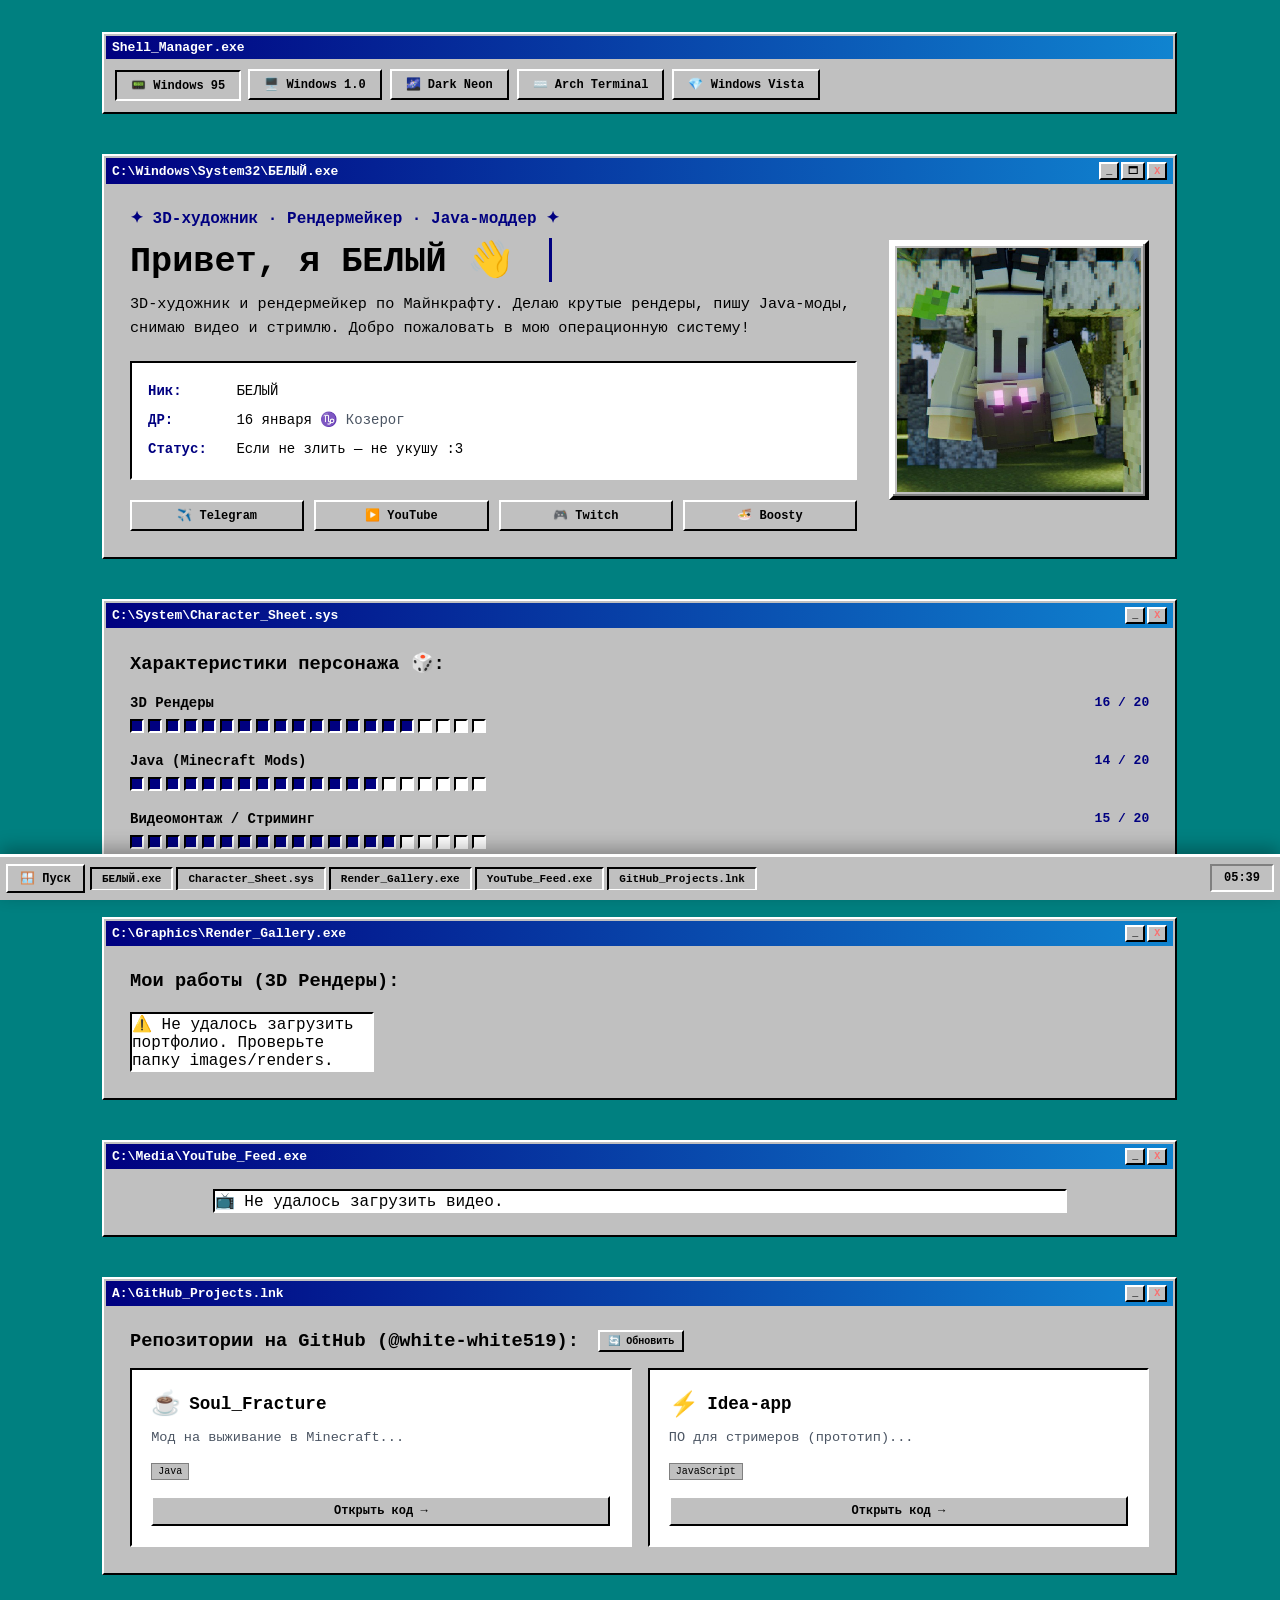
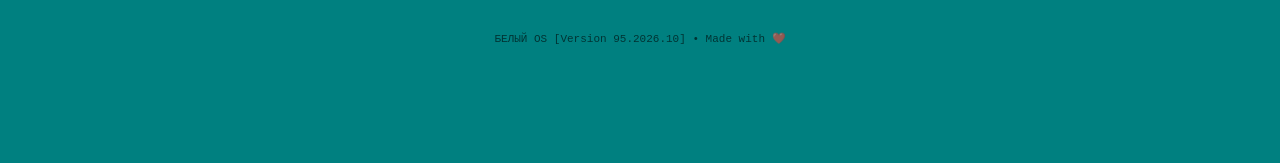
==== commit 09d4912b: "Хуй" ====
--- a/index.html
+++ b/index.html
@@ -104,8 +104,27 @@
     </div>
 </section>
 
+<!-- ================= MY RENDERS PORTFOLIO ================= -->
+<section class="win-window portfolio-window win-load-anim" style="--delay: 0.4s;" data-window-title="Render_Gallery.exe">
+    <div class="win-title-bar">
+        <div class="win-title-text">C:\Graphics\Render_Gallery.exe</div>
+        <div class="win-title-controls">
+            <button class="win-control-btn" title="Свернуть" onclick="minimizeWindow(this.closest('.win-window'))">_</button>
+            <button class="win-control-btn close-btn" title="Закрыть" onclick="minimizeWindow(this.closest('.win-window'))">X</button>
+        </div>
+    </div>
+    <div class="win-window-body">
+        <h3 style="margin-bottom: 20px;">Мои работы (3D Рендеры):</h3>
+        <div class="render-grid" id="portfolio-gallery">
+            <div class="win-inset empty-state" style="grid-column: 1 / -1;">
+                📁 Загрузка портфолио...
+            </div>
+        </div>
+    </div>
+</section>
+
 <!-- ================= YOUTUBE VIDEOS ================= -->
-<section class="win-window portfolio-window win-load-anim" style="--delay: 0.45s;" data-window-title="YouTube_Feed.exe">
+<section class="win-window portfolio-window win-load-anim" style="--delay: 0.5s;" data-window-title="YouTube_Feed.exe">
     <div class="win-title-bar">
         <div class="win-title-text">C:\Media\YouTube_Feed.exe</div>
         <div class="win-title-controls">
@@ -114,7 +133,6 @@
         </div>
     </div>
     <div class="win-window-body" style="padding: 0; overflow: hidden;">
-        <!-- Градиентные маски по бокам добавлены через CSS -->
         <div class="youtube-circular-grid" id="youtube-feed">
             <div class="video-skeleton"></div>
             <div class="video-skeleton"></div>
@@ -155,8 +173,7 @@
         <div class="terminal-output" id="terminal-output"></div>
         <div class="terminal-prompt-line">
             <span class="terminal-prompt" id="terminal-prompt">user@arch:~$</span>
-            <input type="text" id="terminal-input" class="terminal-input"
-                   autocomplete="off" spellcheck="false" aria-label="Терминал">
+            <input type="text" id="terminal-input" class="terminal-input" autocomplete="off" spellcheck="false" aria-label="Терминал">
         </div>
     </div>
 </section>
@@ -172,12 +189,32 @@
     <p>БЕЛЫЙ OS [Version 95.2026.10] • Made with ❤️</p>
 </footer>
 
+<!-- ================= MODAL ДЛЯ ПРОСМОТРА КАРТИНОК ================= -->
+<div id="image-modal" class="modal-overlay" style="display:none;">
+    <div class="win-window modal-window">
+        <div class="win-title-bar">
+            <div class="win-title-text" id="modalTitle">Preview.exe</div>
+            <div class="win-title-controls">
+                <button class="win-control-btn close-btn" onclick="closeModal()">X</button>
+            </div>
+        </div>
+        <div class="win-window-body modal-body">
+            <img id="modalImage" src="" alt="">
+        </div>
+    </div>
+</div>
+
 <script>
     /* ============================================================
        ⚙️ НАСТРОЙКИ
     ============================================================ */
     const YT_WORKER_URL = 'https://whiteyt-youtube-proxy.vas-vadim51.workers.dev';
     const YT_CHANNEL_ID = 'UClRZ_X9qhqv14H53-g9qfrQ';
+
+    // Репозиторий, откуда сайт будет брать картинки для портфолио
+    const GITHUB_USER = 'white-white519';
+    const GITHUB_REPO = 'whiteYT.github.io';
+    const RENDERS_FOLDER = 'images/renders'; // Путь к папке с рендерами
 
     /* ============================================================
        ТЕМЫ
@@ -195,11 +232,7 @@
             b.setAttribute('aria-pressed', isActive ? 'true' : 'false');
         });
         if (name === 'arch') {
-            setTimeout(() => {
-                initTerminal();
-                const ti = document.getElementById('terminal-input');
-                if (ti) ti.focus();
-            }, 50);
+            setTimeout(() => { initTerminal(); const ti = document.getElementById('terminal-input'); if (ti) ti.focus(); }, 50);
         }
     }
     function restoreTheme() {
@@ -216,9 +249,53 @@
     }
 
     function escapeHtml(str) {
-        return String(str ?? '').replace(/[&<>"']/g, ch => ({
-            '&': '&amp;', '<': '&lt;', '>': '&gt;', '"': '&quot;', "'": '&#39;'
-        })[ch]);
+        return String(str ?? '').replace(/[&<>"']/g, ch => ({ '&': '&amp;', '<': '&lt;', '>': '&gt;', '"': '&quot;', "'": '&#39;' })[ch]);
+    }
+
+    /* ============================================================
+       ПОРТФОЛИО РЕНДЕРОВ (ИЗ GITHUB API)
+    ============================================================ */
+    async function loadPortfolio() {
+        const container = document.getElementById('portfolio-gallery');
+        if (!container) return;
+
+        try {
+            const url = `https://api.github.com/repos/${GITHUB_USER}/${GITHUB_REPO}/contents/${RENDERS_FOLDER}`;
+            const response = await fetch(url);
+            if (!response.ok) throw new Error('Папка с рендерами не найдена');
+
+            const files = await response.json();
+
+            // Фильтруем только картинки
+            const images = files.filter(f => f.type === 'file' && /\.(jpg|jpeg|png|webp|gif)$/i.test(f.name));
+
+            if (images.length === 0) {
+                container.innerHTML = `<div class="win-inset empty-state">📁 Пока нет рендеров. Загрузите их в папку <code>images/renders</code> на GitHub.</div>`;
+                return;
+            }
+
+            let html = '';
+            images.forEach((img, i) => {
+                // Превращаем "cool_render.png" в "Cool Render"
+                const cleanName = img.name.replace(/\.[^/.]+$/, "").replace(/[-_]/g, ' ');
+                const title = cleanName.charAt(0).toUpperCase() + cleanName.slice(1);
+
+                html += `
+                    <div class="render-card win-inset" style="--i: ${i};" onclick="openModal('${title}', '${img.download_url}')">
+                        <div class="render-thumb">
+                            <img src="${img.download_url}" alt="${title}" loading="lazy">
+                        </div>
+                        <div class="render-title">${title}</div>
+                    </div>
+                `;
+            });
+
+            container.innerHTML = html;
+
+        } catch (err) {
+            console.warn('Portfolio load error:', err);
+            container.innerHTML = `<div class="win-inset empty-state">⚠️ Не удалось загрузить портфолио. Проверьте папку <code>images/renders</code>.</div>`;
+        }
     }
 
     /* ============================================================
@@ -231,22 +308,12 @@
         try {
             const requestUrl = `${YT_WORKER_URL}/?channel_id=${YT_CHANNEL_ID}`;
             const response = await fetch(requestUrl);
-
-            if (!response.ok) {
-                const errData = await response.json().catch(() => ({}));
-                throw new Error(errData.error || 'Ошибка сети');
-            }
-
+            if (!response.ok) throw new Error('Ошибка сети');
             const videos = await response.json();
-
-            if (!Array.isArray(videos) || videos.length === 0) {
-                throw new Error('Воркер вернул пустой массив.');
-            }
-
-            // Ограничиваем до 20 последних видео, чтобы страница не тормозила
+            if (!Array.isArray(videos) || videos.length === 0) throw new Error('Нет видео');
+
             const limit = Math.min(videos.length, 20);
             let html = '';
-
             for (let i = 0; i < limit; i++) {
                 const video = videos[i];
                 const thumbnail = `https://i.ytimg.com/vi/${video.videoId}/mqdefault.jpg`;
@@ -261,61 +328,34 @@
                     </div>
                 `;
             }
-
-            // ДУБЛИРУЕМ HTML, чтобы создать бесконечную ленту
-            container.innerHTML = html + html;
+            container.innerHTML = html + html; // Дублируем для бесконечности
             initYouTubeCarousel();
-
         } catch (err) {
-            console.warn('YouTube Fetch error:', err);
-            container.innerHTML = `
-                <div class="win-inset empty-state" style="width: 100%; margin: 0 auto;">
-                    📺 Не удалось загрузить видео.<br>
-                    <small>Причина: ${err.message}</small>
-                    <br><br>
-                    <a href="https://www.youtube.com/@HospitalwhiteYT" target="_blank" class="win-btn">Открыть YouTube</a>
-                </div>
-            `;
+            container.innerHTML = `<div class="win-inset empty-state" style="width:100%;">📺 Не удалось загрузить видео.</div>`;
         }
     }
 
-    // --- БЕСКОНЕЧНАЯ АВТО-ПРОКРУТКА ---
     let isHovered = false;
     let animationId = null;
-
     function initYouTubeCarousel() {
         const feed = document.getElementById('youtube-feed');
         if (!feed) return;
-
         feed.addEventListener('mouseenter', () => { isHovered = true; });
         feed.addEventListener('mouseleave', () => { isHovered = false; });
-
         feed.scrollLeft = 0;
         if (animationId) cancelAnimationFrame(animationId);
-
         function autoScroll() {
             if (!feed) return;
-
-            // Если мышка не наведена, крутим
-            if (!isHovered) {
-                feed.scrollLeft += 2; // Скорость прокрутки (2 пикселя за кадр)
-            }
-
-            // Логика "колеса": когда доходим до половины, мгновенно сдвигаем в начало
-            if (feed.scrollLeft >= feed.scrollWidth / 2) {
-                feed.scrollLeft -= feed.scrollWidth / 2;
-            } else if (feed.scrollLeft <= 0) {
-                feed.scrollLeft += feed.scrollWidth / 2;
-            }
-
+            if (!isHovered) feed.scrollLeft += 2;
+            if (feed.scrollLeft >= feed.scrollWidth / 2) feed.scrollLeft -= feed.scrollWidth / 2;
+            else if (feed.scrollLeft <= 0) feed.scrollLeft += feed.scrollWidth / 2;
             animationId = requestAnimationFrame(autoScroll);
         }
-
         animationId = requestAnimationFrame(autoScroll);
     }
 
     /* ============================================================
-       GITHUB API
+       GITHUB API (РЕПОЗИТОРИИ)
     ============================================================ */
     const GH_USER = 'white-white519';
     const GH_CACHE_KEY = 'gh-repos-cache-v1';
@@ -368,16 +408,30 @@
     function refreshGitHubRepos() { try { sessionStorage.removeItem(GH_CACHE_KEY); } catch (e) {} loadGitHubRepos(); }
 
     /* ============================================================
+       МОДАЛЬНОЕ ОКНО ДЛЯ РЕНДЕРОВ
+    ============================================================ */
+    function openModal(title, src) {
+        document.getElementById('modalTitle').textContent = title;
+        document.getElementById('modalImage').src = src;
+        document.getElementById('image-modal').style.display = 'flex';
+        document.body.style.overflow = 'hidden'; // Блокируем скролл страницы
+    }
+    function closeModal() {
+        document.getElementById('image-modal').style.display = 'none';
+        document.getElementById('modalImage').src = '';
+        document.body.style.overflow = '';
+    }
+    // Закрытие по клику на фон или клавише Escape
+    document.addEventListener('click', (e) => { if (e.target.id === 'image-modal') closeModal(); });
+    document.addEventListener('keydown', (e) => { if (e.key === 'Escape') closeModal(); });
+
+    /* ============================================================
        ARCH TERMINAL
     ============================================================ */
-    let termPath = '/';
+    let termPath = '/', termHistoryIdx = -1, terminalInitialized = false;
     const termHistory = [];
-    let termHistoryIdx = -1, terminalInitialized = false;
     const TERM_DIRS = ['/', '/portfolio', '/repos', '/upload'];
-    const TERM_FILES = {
-        '/bio.txt': `Имя: БЕЛЫЙ\nДР: 16 января (Козерог ♑)\nРоль: 3D-художник, рендермейкер\nСтатус: Если не злить — не укушу :3`,
-        '/contacts.txt': `Telegram : https://t.me/podvalwhiteq\nYouTube  : https://www.youtube.com/@HospitalwhiteYT\nTwitch   : https://www.twitch.tv/whiteyt456`
-    };
+    const TERM_FILES = { '/bio.txt': `Имя: БЕЛЫЙ\nДР: 16 января (Козерог ♑)`, '/contacts.txt': `Telegram : https://t.me/podvalwhiteq` };
     function termPrint(text, cls) { const out = document.getElementById('terminal-output'); if (!out) return; const line = document.createElement('div'); if (cls) line.className = 't-' + cls; line.textContent = text; out.appendChild(line); out.scrollTop = out.scrollHeight; }
     function termPrintHTML(html) { const out = document.getElementById('terminal-output'); if (!out) return; const line = document.createElement('div'); line.innerHTML = html; out.appendChild(line); out.scrollTop = out.scrollHeight; }
     function termClear() { const out = document.getElementById('terminal-output'); if (out) out.innerHTML = ''; }
@@ -386,12 +440,7 @@
     function initTerminal() { if (terminalInitialized) return; terminalInitialized = true; const input = document.getElementById('terminal-input'); if (!input) return; input.addEventListener('keydown', handleTermKey); printBanner(); updateTermPrompt(); }
     function handleTermKey(e) { if (e.key === 'Enter') { e.preventDefault(); const line = e.target.value; e.target.value = ''; termRun(line); } else if (e.key === 'ArrowUp') { e.preventDefault(); if (termHistoryIdx === -1) termHistoryIdx = termHistory.length; if (termHistoryIdx > 0) termHistoryIdx--; e.target.value = termHistory[termHistoryIdx] || ''; } else if (e.key === 'ArrowDown') { e.preventDefault(); if (termHistoryIdx < termHistory.length - 1) termHistoryIdx++; else termHistoryIdx = termHistory.length; e.target.value = termHistory[termHistoryIdx] || ''; } else if (e.key === 'l' && (e.ctrlKey || e.metaKey)) { e.preventDefault(); termClear(); } }
     function resolveTermPath(target) { if (!target || target === '~' || target === '/') return '/'; if (target === '..') { if (termPath === '/') return '/'; const parts = termPath.split('/').filter(Boolean); parts.pop(); return '/' + parts.join('/'); } if (target.startsWith('/')) return target; return (termPath === '/' ? '' : termPath) + '/' + target; }
-    function termRun(raw) { const line = String(raw || '').trim(); const displayPath = termPath === '/' ? '~' : '~' + termPath; termPrintHTML(`<span class="t-blue">user@arch</span>:<span class="t-yellow">${displayPath}</span>$ <span class="t-green">${escapeHtml(line)}</span>`); if (!line) return; termHistory.push(line); termHistoryIdx = termHistory.length; const parts = line.split(/\s+/); const cmd = parts[0].toLowerCase(); const args = parts.slice(1); switch (cmd) { case 'help': termPrint('Доступно: help, ls, cd, cat, whoami, theme, clear, neofetch, exit', 'blue'); break; case 'ls': cmdLs(args); break; case 'cd': cmdCd(args); break; case 'pwd': termPrint(termPath); break; case 'cat': cmdCat(args); break; case 'whoami': termPrint('БЕЛЫЙ', 'green'); termPrint('3D-художник · рендермейкер', 'muted'); break; case 'theme': cmdTheme(args); break; case 'clear': termClear(); break; case 'neofetch': cmdNeofetch(); break; case 'exit': setTimeout(() => setTheme('win95', null), 600); break; default: termPrint(`${cmd}: command not found. Type "help".`, 'red'); } }
-    function cmdLs(args) { const target = args[0] ? resolveTermPath(args[0]) : termPath; if (target === '/') { ['portfolio/','repos/','upload/','bio.txt','contacts.txt','README.md'].forEach(i => termPrint(`  ${i}`, i.endsWith('/') ? 'blue' : 'green')); } else if (target === '/portfolio') { termPrint('  (смотрите на сайте)', 'muted'); } else if (target === '/repos') { termPrint('  (смотрите на сайте)', 'muted'); } else if (target === '/upload') { termPrint('  submit.sh', 'green'); } else { termPrint(`ls: ${args[0]}: No such file`, 'red'); } }
-    function cmdCd(args) { if (!args.length) { termPath = '/'; updateTermPrompt(); return; } const newPath = resolveTermPath(args[0]); if (TERM_DIRS.includes(newPath)) { termPath = newPath; updateTermPrompt(); } else { termPrint(`cd: ${args[0]}: No such directory`, 'red'); } }
-    function cmdCat(args) { if (!args.length) return termPrint('cat: missing filename', 'red'); const content = TERM_FILES[resolveTermPath(args[0])]; if (content) content.split('\n').forEach(l => termPrint(l)); else termPrint(`cat: ${args[0]}: No such file`, 'red'); }
-    function cmdTheme(args) { if (!AVAILABLE_THEMES.includes(args[0])) return termPrint('Темы: win95, win1, dark, arch, vista', 'red'); setTheme(args[0], null); }
-    function cmdNeofetch() { termPrint('    ██████╗ ███████╗██╗     ██╗   ██╗██╗   ██╗', 'green'); termPrint('    ██╔══██╗██╔════╝██║     ██║   ██║╚██╗ ██╔╝', 'green'); termPrint('    ██████╔╝█████╗  ██║     ██║   ██║ ╚████╔╝ ', 'green'); termPrint('    ██╔══██╗██╔══╝  ██║     ██║   ██║  ╚██╔╝  ', 'green'); termPrint('    ██████╔╝███████╗███████╗╚██████╔╝   ██║   ', 'green'); termPrint('    ╚═════╝ ╚══════╝╚══════╝ ╚═════╝    ╚═╝   ', 'green'); termPrint('    OS: БЕЛЫЙ OS v95', 'blue'); }
+    function termRun(raw) { const line = String(raw || '').trim(); const displayPath = termPath === '/' ? '~' : '~' + termPath; termPrintHTML(`<span class="t-blue">user@arch</span>:<span class="t-yellow">${displayPath}</span>$ <span class="t-green">${escapeHtml(line)}</span>`); if (!line) return; termHistory.push(line); termHistoryIdx = termHistory.length; const parts = line.split(/\s+/); const cmd = parts[0].toLowerCase(); const args = parts.slice(1); switch (cmd) { case 'help': termPrint('Доступно: help, ls, cd, cat, whoami, theme, clear, neofetch, exit', 'blue'); break; case 'ls': termPrint('  portfolio/  repos/  bio.txt', 'green'); break; case 'cd': if (!args.length) { termPath = '/'; updateTermPrompt(); return; } const newPath = resolveTermPath(args[0]); if (TERM_DIRS.includes(newPath)) { termPath = newPath; updateTermPrompt(); } else { termPrint(`cd: ${args[0]}: No such directory`, 'red'); } break; case 'cat': if (!args.length) return termPrint('cat: missing filename', 'red'); const content = TERM_FILES[resolveTermPath(args[0])]; if (content) content.split('\n').forEach(l => termPrint(l)); else termPrint(`cat: ${args[0]}: No such file`, 'red'); break; case 'whoami': termPrint('БЕЛЫЙ', 'green'); break; case 'theme': if (!AVAILABLE_THEMES.includes(args[0])) return termPrint('Темы: win95, win1, dark, arch, vista', 'red'); setTheme(args[0], null); break; case 'clear': termClear(); break; case 'neofetch': termPrint('    OS: БЕЛЫЙ OS v95', 'blue'); break; case 'exit': setTimeout(() => setTheme('win95', null), 600); break; default: termPrint(`${cmd}: command not found.`, 'red'); } }
 
     /* ============================================================
        TASKBAR & INIT
@@ -408,6 +457,7 @@
         restoreTheme();
         document.querySelectorAll('.win-window[data-window-title]').forEach(registerWindow);
         renderTaskbar();
+        loadPortfolio(); // Загружаем рендеры
         loadYouTubeVideos();
         loadGitHubRepos();
         initTerminal();
--- a/style.css
+++ b/style.css
@@ -83,6 +83,7 @@
 @keyframes skeletonSweep { 0% { transform: translateX(-100%); } 100% { transform: translateX(100%); } }
 @keyframes avatarFloat { 0%, 100% { transform: translateY(0); } 50% { transform: translateY(-6px); } }
 @keyframes videoPop { 0% { transform: scale(0.8); opacity: 0; } 70% { transform: scale(1.05); } 100% { transform: scale(1); opacity: 1; } }
+@keyframes modalZoomIn { from { transform: scale(.8) translateY(20px); opacity: 0; } to { transform: scale(1) translateY(0); opacity: 1; } }
 
 /* =========================================================
    WINDOW CHROME
@@ -156,6 +157,80 @@
 :root[data-theme="vista"] .pip.filled { background-color: #5a9cff; box-shadow: 0 0 10px rgba(90, 156, 255, 0.8); }
 
 /* =========================================================
+   ПОРТФОЛИО РЕНДЕРОВ (СЕТКА)
+========================================================= */
+.render-grid {
+    display: grid;
+    /* Автоматически подстраивается под экран. На ПК будет около 5 колонок */
+    grid-template-columns: repeat(auto-fill, minmax(220px, 1fr));
+    gap: 15px;
+}
+.render-card {
+    display: flex;
+    flex-direction: column;
+    cursor: pointer;
+    transition: transform 0.3s ease, box-shadow 0.3s ease;
+    overflow: hidden;
+    animation: fadeUp 0.5s ease both;
+    animation-delay: calc(var(--i) * 0.05s);
+}
+.render-card:hover {
+    transform: translateY(-5px) scale(1.02);
+    box-shadow: 0 8px 16px rgba(0,0,0,0.3);
+    z-index: 10;
+}
+.render-thumb {
+    width: 100%;
+    aspect-ratio: 16 / 10; /* Пропорции превью (кинематографичные) */
+    overflow: hidden;
+    border-bottom: 2px solid var(--border-darkest);
+}
+.render-thumb img {
+    width: 100%;
+    height: 100%;
+    object-fit: cover;
+    transition: transform 0.4s ease;
+}
+.render-card:hover .render-thumb img {
+    transform: scale(1.1);
+}
+.render-title {
+    padding: 10px;
+    font-size: 13px;
+    font-weight: bold;
+    text-align: center;
+    background: var(--window-bg);
+    color: var(--text-color);
+}
+
+/* Модальное окно для просмотра рендеров */
+.modal-overlay {
+    position: fixed; inset: 0;
+    background: rgba(0, 0, 0, .85);
+    display: flex; align-items: center; justify-content: center;
+    z-index: 2000;
+    padding: 2rem;
+    animation: fadeIn .2s ease;
+}
+:root[data-theme="dark"] .modal-overlay { backdrop-filter: blur(4px); }
+.modal-window {
+    max-width: 90vw; max-height: 90vh;
+    display: flex; flex-direction: column;
+    animation: modalZoomIn .35s cubic-bezier(.34, 1.56, .64, 1) backwards;
+}
+.modal-body {
+    padding: 4px !important;
+    background: #000;
+    overflow: auto;
+    display: flex; align-items: center; justify-content: center;
+}
+.modal-body img {
+    display: block;
+    max-width: 100%; max-height: 80vh;
+    object-fit: contain;
+}
+
+/* =========================================================
    YOUTUBE GRID (БЕСКОНЕЧНАЯ КАРУСЕЛЬ)
 ========================================================= */
 .youtube-circular-grid {
@@ -164,23 +239,18 @@
     overflow-x: auto;
     gap: 20px;
     padding: 20px 10%;
-    scrollbar-width: none; /* Скрываем скроллбар Firefox */
-    -ms-overflow-style: none; /* Скрываем скроллбар IE/Edge */
+    scrollbar-width: none;
+    -ms-overflow-style: none;
     cursor: grab;
-    /* Градиентная маска для эффекта "растворения" по краям */
     -webkit-mask-image: linear-gradient(to right, transparent, black 10%, black 90%, transparent);
     mask-image: linear-gradient(to right, transparent, black 10%, black 90%, transparent);
 }
-.youtube-circular-grid::-webkit-scrollbar {
-    display: none; /* Скрываем скроллбар Chrome/Safari */
-}
-.youtube-circular-grid:active {
-    cursor: grabbing;
-}
+.youtube-circular-grid::-webkit-scrollbar { display: none; }
+.youtube-circular-grid:active { cursor: grabbing; }
 
 .video-item {
     position: relative;
-    flex: 0 0 240px; /* Жестко фиксируем ширину карточки */
+    flex: 0 0 240px;
     display: flex;
     flex-direction: column;
     align-items: center;
@@ -201,7 +271,6 @@
 .video-link { position: absolute; inset: 0; z-index: 5; }
 .video-skeleton { flex: 0 0 240px; aspect-ratio: 16 / 9; background: var(--window-bg); border: 2px solid var(--border-dark); border-radius: 8px; position: relative; overflow: hidden; animation: fadeUp 0.5s ease; }
 .video-skeleton::after { content: ""; position: absolute; inset: 0; background: linear-gradient(90deg, transparent 0%, rgba(128, 128, 128, .15) 50%, transparent 100%); animation: skeletonSweep 1.4s infinite; }
-.empty-state { text-align: center; padding: 2rem; color: var(--text-muted); font-size: 13px; width: 100%; }
 
 /* =========================================================
    GITHUB REPOS
@@ -258,6 +327,8 @@
     .video-item { flex: 0 0 200px; }
     .video-title { font-size: 11px; }
     .pip { width: 10px; height: 10px; }
+    .render-grid { grid-template-columns: repeat(auto-fill, minmax(140px, 1fr)); gap: 10px; }
+    .render-title { font-size: 11px; padding: 6px; }
 }
 
 @media (prefers-reduced-motion: reduce) {
